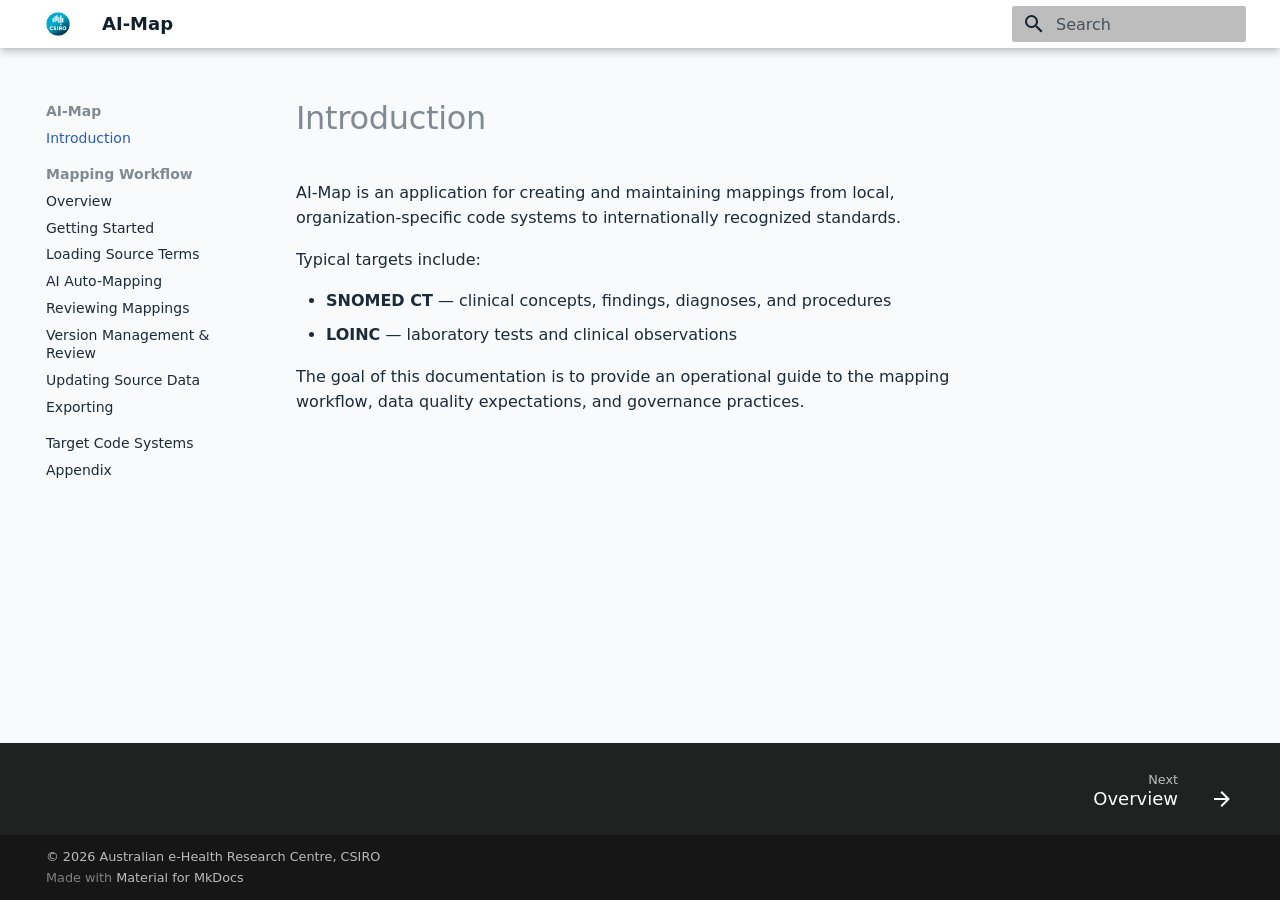
==== index.html @ 2d877cd7 "Deployed 238a776 with MkDocs version: 1.6.1" ====
<!doctype html>
<html lang="en" class="no-js">
  <head>
    
      <meta charset="utf-8">
      <meta name="viewport" content="width=device-width,initial-scale=1">
      
        <meta name="description" content="Mapping Local Code Systems to SNOMED CT and LOINC">
      
      
        <meta name="author" content="AI-Map Team, AEHRC, CSIRO">
      
      
        <link rel="canonical" href="https://mjosborne1.github.io/ai-map-docs/">
      
      
      
        <link rel="next" href="mapping-workflow/">
      
      
        
      
      
      <link rel="icon" href="images/csiro-logo-small.png">
      <meta name="generator" content="mkdocs-1.6.1, mkdocs-material-9.7.6">
    
    
      
        <title>AI-Map</title>
      
    
    
      <link rel="stylesheet" href="assets/stylesheets/main.484c7ddc.min.css">
      
        
        <link rel="stylesheet" href="assets/stylesheets/palette.ab4e12ef.min.css">
      
      


    
    
      
    
    
      
    
    
      <link rel="stylesheet" href="stylesheets/extra.css">
    
    <script>__md_scope=new URL(".",location),__md_hash=e=>[...e].reduce(((e,_)=>(e<<5)-e+_.charCodeAt(0)),0),__md_get=(e,_=localStorage,t=__md_scope)=>JSON.parse(_.getItem(t.pathname+"."+e)),__md_set=(e,_,t=localStorage,a=__md_scope)=>{try{t.setItem(a.pathname+"."+e,JSON.stringify(_))}catch(e){}}</script>
    
      

    
    
  </head>
  
  
    
    
      
    
    
    
    
    <body dir="ltr" data-md-color-scheme="default" data-md-color-primary="custom" data-md-color-accent="custom">
  
    
    <input class="md-toggle" data-md-toggle="drawer" type="checkbox" id="__drawer" autocomplete="off">
    <input class="md-toggle" data-md-toggle="search" type="checkbox" id="__search" autocomplete="off">
    <label class="md-overlay" for="__drawer"></label>
    <div data-md-component="skip">
      
        
        <a href="#introduction" class="md-skip">
          Skip to content
        </a>
      
    </div>
    <div data-md-component="announce">
      
    </div>
    
    
      

  

<header class="md-header md-header--shadow" data-md-component="header">
  <nav class="md-header__inner md-grid" aria-label="Header">
    <a href="." title="AI-Map" class="md-header__button md-logo" aria-label="AI-Map" data-md-component="logo">
      
  <img src="images/csiro-logo-small.png" alt="logo">

    </a>
    <label class="md-header__button md-icon" for="__drawer">
      
      <svg xmlns="http://www.w3.org/2000/svg" viewBox="0 0 24 24"><path d="M3 6h18v2H3zm0 5h18v2H3zm0 5h18v2H3z"/></svg>
    </label>
    <div class="md-header__title" data-md-component="header-title">
      <div class="md-header__ellipsis">
        <div class="md-header__topic">
          <span class="md-ellipsis">
            AI-Map
          </span>
        </div>
        <div class="md-header__topic" data-md-component="header-topic">
          <span class="md-ellipsis">
            
              Introduction
            
          </span>
        </div>
      </div>
    </div>
    
      
        <form class="md-header__option" data-md-component="palette">
  
    
    
    
    <input class="md-option" data-md-color-media="" data-md-color-scheme="default" data-md-color-primary="custom" data-md-color-accent="custom"  aria-hidden="true"  type="radio" name="__palette" id="__palette_0">
    
  
</form>
      
    
    
      <script>var palette=__md_get("__palette");if(palette&&palette.color){if("(prefers-color-scheme)"===palette.color.media){var media=matchMedia("(prefers-color-scheme: light)"),input=document.querySelector(media.matches?"[data-md-color-media='(prefers-color-scheme: light)']":"[data-md-color-media='(prefers-color-scheme: dark)']");palette.color.media=input.getAttribute("data-md-color-media"),palette.color.scheme=input.getAttribute("data-md-color-scheme"),palette.color.primary=input.getAttribute("data-md-color-primary"),palette.color.accent=input.getAttribute("data-md-color-accent")}for(var[key,value]of Object.entries(palette.color))document.body.setAttribute("data-md-color-"+key,value)}</script>
    
    
    
      
      
        <label class="md-header__button md-icon" for="__search">
          
          <svg xmlns="http://www.w3.org/2000/svg" viewBox="0 0 24 24"><path d="M9.5 3A6.5 6.5 0 0 1 16 9.5c0 1.61-.59 3.09-1.56 4.23l.27.27h.79l5 5-1.5 1.5-5-5v-.79l-.27-.27A6.52 6.52 0 0 1 9.5 16 6.5 6.5 0 0 1 3 9.5 6.5 6.5 0 0 1 9.5 3m0 2C7 5 5 7 5 9.5S7 14 9.5 14 14 12 14 9.5 12 5 9.5 5"/></svg>
        </label>
        <div class="md-search" data-md-component="search" role="dialog">
  <label class="md-search__overlay" for="__search"></label>
  <div class="md-search__inner" role="search">
    <form class="md-search__form" name="search">
      <input type="text" class="md-search__input" name="query" aria-label="Search" placeholder="Search" autocapitalize="off" autocorrect="off" autocomplete="off" spellcheck="false" data-md-component="search-query" required>
      <label class="md-search__icon md-icon" for="__search">
        
        <svg xmlns="http://www.w3.org/2000/svg" viewBox="0 0 24 24"><path d="M9.5 3A6.5 6.5 0 0 1 16 9.5c0 1.61-.59 3.09-1.56 4.23l.27.27h.79l5 5-1.5 1.5-5-5v-.79l-.27-.27A6.52 6.52 0 0 1 9.5 16 6.5 6.5 0 0 1 3 9.5 6.5 6.5 0 0 1 9.5 3m0 2C7 5 5 7 5 9.5S7 14 9.5 14 14 12 14 9.5 12 5 9.5 5"/></svg>
        
        <svg xmlns="http://www.w3.org/2000/svg" viewBox="0 0 24 24"><path d="M20 11v2H8l5.5 5.5-1.42 1.42L4.16 12l7.92-7.92L13.5 5.5 8 11z"/></svg>
      </label>
      <nav class="md-search__options" aria-label="Search">
        
        <button type="reset" class="md-search__icon md-icon" title="Clear" aria-label="Clear" tabindex="-1">
          
          <svg xmlns="http://www.w3.org/2000/svg" viewBox="0 0 24 24"><path d="M19 6.41 17.59 5 12 10.59 6.41 5 5 6.41 10.59 12 5 17.59 6.41 19 12 13.41 17.59 19 19 17.59 13.41 12z"/></svg>
        </button>
      </nav>
      
        <div class="md-search__suggest" data-md-component="search-suggest"></div>
      
    </form>
    <div class="md-search__output">
      <div class="md-search__scrollwrap" tabindex="0" data-md-scrollfix>
        <div class="md-search-result" data-md-component="search-result">
          <div class="md-search-result__meta">
            Initializing search
          </div>
          <ol class="md-search-result__list" role="presentation"></ol>
        </div>
      </div>
    </div>
  </div>
</div>
      
    
    
  </nav>
  
</header>
    
    <div class="md-container" data-md-component="container">
      
      
        
          
        
      
      <main class="md-main" data-md-component="main">
        <div class="md-main__inner md-grid">
          
            
              
              <div class="md-sidebar md-sidebar--primary" data-md-component="sidebar" data-md-type="navigation" >
                <div class="md-sidebar__scrollwrap">
                  <div class="md-sidebar__inner">
                    



<nav class="md-nav md-nav--primary" aria-label="Navigation" data-md-level="0">
  <label class="md-nav__title" for="__drawer">
    <a href="." title="AI-Map" class="md-nav__button md-logo" aria-label="AI-Map" data-md-component="logo">
      
  <img src="images/csiro-logo-small.png" alt="logo">

    </a>
    AI-Map
  </label>
  
  <ul class="md-nav__list" data-md-scrollfix>
    
      
      
  
  
    
  
  
  
    <li class="md-nav__item md-nav__item--active">
      
      <input class="md-nav__toggle md-toggle" type="checkbox" id="__toc">
      
      
        
      
      
      <a href="." class="md-nav__link md-nav__link--active">
        
  
  
  <span class="md-ellipsis">
    
  
    Introduction
  

    
  </span>
  
  

      </a>
      
    </li>
  

    
      
      
  
  
  
  
    
    
    
    
      
        
        
      
    
    
    <li class="md-nav__item md-nav__item--section md-nav__item--nested">
      
        
        
        <input class="md-nav__toggle md-toggle " type="checkbox" id="__nav_2" >
        
          
          <label class="md-nav__link" for="__nav_2" id="__nav_2_label" tabindex="">
            
  
  
  <span class="md-ellipsis">
    
  
    Mapping Workflow
  

    
  </span>
  
  

            <span class="md-nav__icon md-icon"></span>
          </label>
        
        <nav class="md-nav" data-md-level="1" aria-labelledby="__nav_2_label" aria-expanded="false">
          <label class="md-nav__title" for="__nav_2">
            <span class="md-nav__icon md-icon"></span>
            
  
    Mapping Workflow
  

          </label>
          <ul class="md-nav__list" data-md-scrollfix>
            
              
                
  
  
  
  
    <li class="md-nav__item">
      <a href="mapping-workflow/" class="md-nav__link">
        
  
  
  <span class="md-ellipsis">
    
  
    Overview
  

    
  </span>
  
  

      </a>
    </li>
  

              
            
              
                
  
  
  
  
    <li class="md-nav__item">
      <a href="workflow/getting-started/" class="md-nav__link">
        
  
  
  <span class="md-ellipsis">
    
  
    Getting Started
  

    
  </span>
  
  

      </a>
    </li>
  

              
            
              
                
  
  
  
  
    <li class="md-nav__item">
      <a href="workflow/loading-source/" class="md-nav__link">
        
  
  
  <span class="md-ellipsis">
    
  
    Loading Source Terms
  

    
  </span>
  
  

      </a>
    </li>
  

              
            
              
                
  
  
  
  
    <li class="md-nav__item">
      <a href="workflow/auto-mapping/" class="md-nav__link">
        
  
  
  <span class="md-ellipsis">
    
  
    AI Auto-Mapping
  

    
  </span>
  
  

      </a>
    </li>
  

              
            
              
                
  
  
  
  
    <li class="md-nav__item">
      <a href="workflow/reviewing-mappings/" class="md-nav__link">
        
  
  
  <span class="md-ellipsis">
    
  
    Reviewing Mappings
  

    
  </span>
  
  

      </a>
    </li>
  

              
            
              
                
  
  
  
  
    <li class="md-nav__item">
      <a href="workflow/version-management/" class="md-nav__link">
        
  
  
  <span class="md-ellipsis">
    
  
    Version Management & Review
  

    
  </span>
  
  

      </a>
    </li>
  

              
            
              
                
  
  
  
  
    <li class="md-nav__item">
      <a href="workflow/updating-source/" class="md-nav__link">
        
  
  
  <span class="md-ellipsis">
    
  
    Updating Source Data
  

    
  </span>
  
  

      </a>
    </li>
  

              
            
              
                
  
  
  
  
    <li class="md-nav__item">
      <a href="workflow/exporting/" class="md-nav__link">
        
  
  
  <span class="md-ellipsis">
    
  
    Exporting
  

    
  </span>
  
  

      </a>
    </li>
  

              
            
          </ul>
        </nav>
      
    </li>
  

    
      
      
  
  
  
  
    <li class="md-nav__item">
      <a href="code-systems/" class="md-nav__link">
        
  
  
  <span class="md-ellipsis">
    
  
    Target Code Systems
  

    
  </span>
  
  

      </a>
    </li>
  

    
      
      
  
  
  
  
    <li class="md-nav__item">
      <a href="appendix/" class="md-nav__link">
        
  
  
  <span class="md-ellipsis">
    
  
    Appendix
  

    
  </span>
  
  

      </a>
    </li>
  

    
  </ul>
</nav>
                  </div>
                </div>
              </div>
            
            
              
              <div class="md-sidebar md-sidebar--secondary" data-md-component="sidebar" data-md-type="toc" >
                <div class="md-sidebar__scrollwrap">
                  <div class="md-sidebar__inner">
                    

<nav class="md-nav md-nav--secondary" aria-label="Table of contents">
  
  
  
    
  
  
</nav>
                  </div>
                </div>
              </div>
            
          
          
            <div class="md-content" data-md-component="content">
              
              <article class="md-content__inner md-typeset">
                
                  



<h1 id="introduction">Introduction</h1>
<p>AI-Map is an application for creating and maintaining mappings from local, organization-specific
code systems to internationally recognized standards.</p>
<p>Typical targets include:</p>
<ul>
<li><strong>SNOMED CT</strong> — clinical concepts, findings, diagnoses, and procedures</li>
<li><strong>LOINC</strong> — laboratory tests and clinical observations</li>
</ul>
<p>The goal of this documentation is to provide an operational guide to the mapping workflow,
data quality expectations, and governance practices.</p>












                
              </article>
            </div>
          
          
<script>var target=document.getElementById(location.hash.slice(1));target&&target.name&&(target.checked=target.name.startsWith("__tabbed_"))</script>
        </div>
        
          <button type="button" class="md-top md-icon" data-md-component="top" hidden>
  
  <svg xmlns="http://www.w3.org/2000/svg" viewBox="0 0 24 24"><path d="M13 20h-2V8l-5.5 5.5-1.42-1.42L12 4.16l7.92 7.92-1.42 1.42L13 8z"/></svg>
  Back to top
</button>
        
      </main>
      
        <footer class="md-footer">
  
    
      
      <nav class="md-footer__inner md-grid" aria-label="Footer" >
        
        
          
          <a href="mapping-workflow/" class="md-footer__link md-footer__link--next" aria-label="Next: Overview">
            <div class="md-footer__title">
              <span class="md-footer__direction">
                Next
              </span>
              <div class="md-ellipsis">
                Overview
              </div>
            </div>
            <div class="md-footer__button md-icon">
              
              <svg xmlns="http://www.w3.org/2000/svg" viewBox="0 0 24 24"><path d="M4 11v2h12l-5.5 5.5 1.42 1.42L19.84 12l-7.92-7.92L10.5 5.5 16 11z"/></svg>
            </div>
          </a>
        
      </nav>
    
  
  <div class="md-footer-meta md-typeset">
    <div class="md-footer-meta__inner md-grid">
      <div class="md-copyright">
  
    <div class="md-copyright__highlight">
      © 2026 Australian e-Health Research Centre, CSIRO
    </div>
  
  
    Made with
    <a href="https://squidfunk.github.io/mkdocs-material/" target="_blank" rel="noopener">
      Material for MkDocs
    </a>
  
</div>
      
    </div>
  </div>
</footer>
      
    </div>
    <div class="md-dialog" data-md-component="dialog">
      <div class="md-dialog__inner md-typeset"></div>
    </div>
    
    
    
      
      
      <script id="__config" type="application/json">{"annotate": null, "base": ".", "features": ["navigation.sections", "navigation.top", "navigation.footer", "toc.follow", "search.suggest", "search.highlight", "content.code.copy"], "search": "assets/javascripts/workers/search.2c215733.min.js", "tags": null, "translations": {"clipboard.copied": "Copied to clipboard", "clipboard.copy": "Copy to clipboard", "search.result.more.one": "1 more on this page", "search.result.more.other": "# more on this page", "search.result.none": "No matching documents", "search.result.one": "1 matching document", "search.result.other": "# matching documents", "search.result.placeholder": "Type to start searching", "search.result.term.missing": "Missing", "select.version": "Select version"}, "version": null}</script>
    
    
      <script src="assets/javascripts/bundle.79ae519e.min.js"></script>
      
    
  </body>
</html>
---- assets/stylesheets/main.484c7ddc.min.css ----
@charset "UTF-8";html{-webkit-text-size-adjust:none;-moz-text-size-adjust:none;text-size-adjust:none;box-sizing:border-box}*,:after,:before{box-sizing:inherit}@media (prefers-reduced-motion){*,:after,:before{transition:none!important}}body{margin:0}a,button,input,label{-webkit-tap-highlight-color:transparent}a{color:inherit;text-decoration:none}hr{border:0;box-sizing:initial;display:block;height:.05rem;overflow:visible;padding:0}small{font-size:80%}sub,sup{line-height:1em}img{border-style:none}table{border-collapse:initial;border-spacing:0}td,th{font-weight:400;vertical-align:top}button{background:#0000;border:0;font-family:inherit;font-size:inherit;margin:0;padding:0}input{border:0;outline:none}:root{--md-primary-fg-color:#4051b5;--md-primary-fg-color--light:#5d6cc0;--md-primary-fg-color--dark:#303fa1;--md-primary-bg-color:#fff;--md-primary-bg-color--light:#ffffffb3;--md-accent-fg-color:#526cfe;--md-accent-fg-color--transparent:#526cfe1a;--md-accent-bg-color:#fff;--md-accent-bg-color--light:#ffffffb3}[data-md-color-scheme=default]{color-scheme:light}[data-md-color-scheme=default] img[src$="#gh-dark-mode-only"],[data-md-color-scheme=default] img[src$="#only-dark"]{display:none}:root,[data-md-color-scheme=default]{--md-hue:225deg;--md-default-fg-color:#000000de;--md-default-fg-color--light:#0000008a;--md-default-fg-color--lighter:#00000052;--md-default-fg-color--lightest:#00000012;--md-default-bg-color:#fff;--md-default-bg-color--light:#ffffffb3;--md-default-bg-color--lighter:#ffffff4d;--md-default-bg-color--lightest:#ffffff1f;--md-code-fg-color:#36464e;--md-code-bg-color:#f5f5f5;--md-code-bg-color--light:#f5f5f5b3;--md-code-bg-color--lighter:#f5f5f54d;--md-code-hl-color:#4287ff;--md-code-hl-color--light:#4287ff1a;--md-code-hl-number-color:#d52a2a;--md-code-hl-special-color:#db1457;--md-code-hl-function-color:#a846b9;--md-code-hl-constant-color:#6e59d9;--md-code-hl-keyword-color:#3f6ec6;--md-code-hl-string-color:#1c7d4d;--md-code-hl-name-color:var(--md-code-fg-color);--md-code-hl-operator-color:var(--md-default-fg-color--light);--md-code-hl-punctuation-color:var(--md-default-fg-color--light);--md-code-hl-comment-color:var(--md-default-fg-color--light);--md-code-hl-generic-color:var(--md-default-fg-color--light);--md-code-hl-variable-color:var(--md-default-fg-color--light);--md-typeset-color:var(--md-default-fg-color);--md-typeset-a-color:var(--md-primary-fg-color);--md-typeset-del-color:#f5503d26;--md-typeset-ins-color:#0bd57026;--md-typeset-kbd-color:#fafafa;--md-typeset-kbd-accent-color:#fff;--md-typeset-kbd-border-color:#b8b8b8;--md-typeset-mark-color:#ffff0080;--md-typeset-table-color:#0000001f;--md-typeset-table-color--light:rgba(0,0,0,.035);--md-admonition-fg-color:var(--md-default-fg-color);--md-admonition-bg-color:var(--md-default-bg-color);--md-warning-fg-color:#000000de;--md-warning-bg-color:#ff9;--md-footer-fg-color:#fff;--md-footer-fg-color--light:#ffffffb3;--md-footer-fg-color--lighter:#ffffff73;--md-footer-bg-color:#000000de;--md-footer-bg-color--dark:#00000052;--md-shadow-z1:0 0.2rem 0.5rem #0000000d,0 0 0.05rem #0000001a;--md-shadow-z2:0 0.2rem 0.5rem #0000001a,0 0 0.05rem #00000040;--md-shadow-z3:0 0.2rem 0.5rem #0003,0 0 0.05rem #00000059}.md-icon svg{fill:currentcolor;display:block;height:1.2rem;width:1.2rem}body{-webkit-font-smoothing:antialiased;-moz-osx-font-smoothing:grayscale;--md-text-font-family:var(--md-text-font,_),-apple-system,BlinkMacSystemFont,Helvetica,Arial,sans-serif;--md-code-font-family:var(--md-code-font,_),SFMono-Regular,Consolas,Menlo,monospace}aside,body,input{font-feature-settings:"kern","liga";color:var(--md-typeset-color);font-family:var(--md-text-font-family)}code,kbd,pre{font-feature-settings:"kern";font-family:var(--md-code-font-family)}:root{--md-typeset-table-sort-icon:url('data:image/svg+xml;charset=utf-8,<svg xmlns="http://www.w3.org/2000/svg" viewBox="0 0 24 24"><path d="m18 21-4-4h3V7h-3l4-4 4 4h-3v10h3M2 19v-2h10v2M2 13v-2h7v2M2 7V5h4v2z"/></svg>');--md-typeset-table-sort-icon--asc:url('data:image/svg+xml;charset=utf-8,<svg xmlns="http://www.w3.org/2000/svg" viewBox="0 0 24 24"><path d="M19 17h3l-4 4-4-4h3V3h2M2 17h10v2H2M6 5v2H2V5m0 6h7v2H2z"/></svg>');--md-typeset-table-sort-icon--desc:url('data:image/svg+xml;charset=utf-8,<svg xmlns="http://www.w3.org/2000/svg" viewBox="0 0 24 24"><path d="M19 7h3l-4-4-4 4h3v14h2M2 17h10v2H2M6 5v2H2V5m0 6h7v2H2z"/></svg>')}.md-typeset{-webkit-print-color-adjust:exact;color-adjust:exact;font-size:.8rem;line-height:1.6;overflow-wrap:break-word}@media print{.md-typeset{font-size:.68rem}}.md-typeset blockquote,.md-typeset dl,.md-typeset figure,.md-typeset ol,.md-typeset pre,.md-typeset ul{margin-bottom:1em;margin-top:1em}.md-typeset h1{color:var(--md-default-fg-color--light);font-size:2em;line-height:1.3;margin:0 0 1.25em}.md-typeset h1,.md-typeset h2{font-weight:300;letter-spacing:-.01em}.md-typeset h2{font-size:1.5625em;line-height:1.4;margin:1.6em 0 .64em}.md-typeset h3{font-size:1.25em;font-weight:400;letter-spacing:-.01em;line-height:1.5;margin:1.6em 0 .8em}.md-typeset h2+h3{margin-top:.8em}.md-typeset h4{font-weight:700;letter-spacing:-.01em;margin:1em 0}.md-typeset h5,.md-typeset h6{color:var(--md-default-fg-color--light);font-size:.8em;font-weight:700;letter-spacing:-.01em;margin:1.25em 0}.md-typeset h5{text-transform:uppercase}.md-typeset h5 code{text-transform:none}.md-typeset hr{border-bottom:.05rem solid var(--md-default-fg-color--lightest);display:flow-root;margin:1.5em 0}.md-typeset a{color:var(--md-typeset-a-color);word-break:break-word}.md-typeset a,.md-typeset a:before{transition:color 125ms}.md-typeset a:focus,.md-typeset a:hover{color:var(--md-accent-fg-color)}.md-typeset a:focus code,.md-typeset a:hover code{background-color:var(--md-accent-fg-color--transparent);color:var(--md-accent-fg-color)}.md-typeset a code{color:var(--md-typeset-a-color)}.md-typeset a.focus-visible{outline-color:var(--md-accent-fg-color);outline-offset:.2rem}.md-typeset code,.md-typeset kbd,.md-typeset pre{color:var(--md-code-fg-color);direction:ltr;font-variant-ligatures:none;transition:background-color 125ms}@media print{.md-typeset code,.md-typeset kbd,.md-typeset pre{white-space:pre-wrap}}.md-typeset code{background-color:var(--md-code-bg-color);border-radius:.1rem;-webkit-box-decoration-break:clone;box-decoration-break:clone;font-size:.85em;padding:0 .2941176471em;transition:color 125ms,background-color 125ms;word-break:break-word}.md-typeset code:not(.focus-visible){-webkit-tap-highlight-color:transparent;outline:none}.md-typeset pre{display:flow-root;line-height:1.4;position:relative}.md-typeset pre>code{-webkit-box-decoration-break:slice;box-decoration-break:slice;box-shadow:none;display:block;margin:0;outline-color:var(--md-accent-fg-color);overflow:auto;padding:.7720588235em 1.1764705882em;scrollbar-color:var(--md-default-fg-color--lighter) #0000;scrollbar-width:thin;touch-action:auto;word-break:normal}.md-typeset pre>code:hover{scrollbar-color:var(--md-accent-fg-color) #0000}.md-typeset pre>code::-webkit-scrollbar{height:.2rem;width:.2rem}.md-typeset pre>code::-webkit-scrollbar-thumb{background-color:var(--md-default-fg-color--lighter)}.md-typeset pre>code::-webkit-scrollbar-thumb:hover{background-color:var(--md-accent-fg-color)}.md-typeset kbd{background-color:var(--md-typeset-kbd-color);border-radius:.1rem;box-shadow:0 .1rem 0 .05rem var(--md-typeset-kbd-border-color),0 .1rem 0 var(--md-typeset-kbd-border-color),0 -.1rem .2rem var(--md-typeset-kbd-accent-color) inset;color:var(--md-default-fg-color);display:inline-block;font-size:.75em;padding:0 .6666666667em;vertical-align:text-top;word-break:break-word}.md-typeset mark{background-color:var(--md-typeset-mark-color);-webkit-box-decoration-break:clone;box-decoration-break:clone;color:inherit;word-break:break-word}.md-typeset abbr{cursor:help;text-decoration:none}.md-typeset [data-preview],.md-typeset abbr{border-bottom:.05rem dotted var(--md-default-fg-color--light)}.md-typeset small{opacity:.75}[dir=ltr] .md-typeset sub,[dir=ltr] .md-typeset sup{margin-left:.078125em}[dir=rtl] .md-typeset sub,[dir=rtl] .md-typeset sup{margin-right:.078125em}[dir=ltr] .md-typeset blockquote{padding-left:.6rem}[dir=rtl] .md-typeset blockquote{padding-right:.6rem}[dir=ltr] .md-typeset blockquote{border-left:.2rem solid var(--md-default-fg-color--lighter)}[dir=rtl] .md-typeset blockquote{border-right:.2rem solid var(--md-default-fg-color--lighter)}.md-typeset blockquote{color:var(--md-default-fg-color--light);margin-left:0;margin-right:0}.md-typeset ul{list-style-type:disc}.md-typeset ul[type]{list-style-type:revert-layer}[dir=ltr] .md-typeset ol,[dir=ltr] .md-typeset ul{margin-left:.625em}[dir=rtl] .md-typeset ol,[dir=rtl] .md-typeset ul{margin-right:.625em}.md-typeset ol,.md-typeset ul{padding:0}.md-typeset ol:not([hidden]),.md-typeset ul:not([hidden]){display:flow-root}.md-typeset ol ol,.md-typeset ul ol{list-style-type:lower-alpha}.md-typeset ol ol ol,.md-typeset ul ol ol{list-style-type:lower-roman}.md-typeset ol ol ol ol,.md-typeset ul ol ol ol{list-style-type:upper-alpha}.md-typeset ol ol ol ol ol,.md-typeset ul ol ol ol ol{list-style-type:upper-roman}.md-typeset ol[type],.md-typeset ul[type]{list-style-type:revert-layer}[dir=ltr] .md-typeset ol li,[dir=ltr] .md-typeset ul li{margin-left:1.25em}[dir=rtl] .md-typeset ol li,[dir=rtl] .md-typeset ul li{margin-right:1.25em}.md-typeset ol li,.md-typeset ul li{margin-bottom:.5em}.md-typeset ol li blockquote,.md-typeset ol li p,.md-typeset ul li blockquote,.md-typeset ul li p{margin:.5em 0}.md-typeset ol li:last-child,.md-typeset ul li:last-child{margin-bottom:0}[dir=ltr] .md-typeset ol li ol,[dir=ltr] .md-typeset ol li ul,[dir=ltr] .md-typeset ul li ol,[dir=ltr] .md-typeset ul li ul{margin-left:.625em}[dir=rtl] .md-typeset ol li ol,[dir=rtl] .md-typeset ol li ul,[dir=rtl] .md-typeset ul li ol,[dir=rtl] .md-typeset ul li ul{margin-right:.625em}.md-typeset ol li ol,.md-typeset ol li ul,.md-typeset ul li ol,.md-typeset ul li ul{margin-bottom:.5em;margin-top:.5em}[dir=ltr] .md-typeset dd{margin-left:1.875em}[dir=rtl] .md-typeset dd{margin-right:1.875em}.md-typeset dd{margin-bottom:1.5em;margin-top:1em}.md-typeset img,.md-typeset svg,.md-typeset video{height:auto;max-width:100%}.md-typeset img[align=left]{margin:1em 1em 1em 0}.md-typeset img[align=right]{margin:1em 0 1em 1em}.md-typeset img[align]:only-child{margin-top:0}.md-typeset figure{display:flow-root;margin:1em auto;max-width:100%;text-align:center;width:fit-content}.md-typeset figure img{display:block;margin:0 auto}.md-typeset figcaption{font-style:italic;margin:1em auto;max-width:24rem}.md-typeset iframe{max-width:100%}.md-typeset table:not([class]){background-color:var(--md-default-bg-color);border:.05rem solid var(--md-typeset-table-color);border-radius:.1rem;display:inline-block;font-size:.64rem;max-width:100%;overflow:auto;touch-action:auto}@media print{.md-typeset table:not([class]){display:table}}.md-typeset table:not([class])+*{margin-top:1.5em}.md-typeset table:not([class]) td>:first-child,.md-typeset table:not([class]) th>:first-child{margin-top:0}.md-typeset table:not([class]) td>:last-child,.md-typeset table:not([class]) th>:last-child{margin-bottom:0}.md-typeset table:not([class]) td:not([align]),.md-typeset table:not([class]) th:not([align]){text-align:left}[dir=rtl] .md-typeset table:not([class]) td:not([align]),[dir=rtl] .md-typeset table:not([class]) th:not([align]){text-align:right}.md-typeset table:not([class]) th{font-weight:700;min-width:5rem;padding:.9375em 1.25em;vertical-align:top}.md-typeset table:not([class]) td{border-top:.05rem solid var(--md-typeset-table-color);padding:.9375em 1.25em;vertical-align:top}.md-typeset table:not([class]) tbody tr{transition:background-color 125ms}.md-typeset table:not([class]) tbody tr:hover{background-color:var(--md-typeset-table-color--light);box-shadow:0 .05rem 0 var(--md-default-bg-color) inset}.md-typeset table:not([class]) a{word-break:normal}.md-typeset table th[role=columnheader]{cursor:pointer}[dir=ltr] .md-typeset table th[role=columnheader]:after{margin-left:.5em}[dir=rtl] .md-typeset table th[role=columnheader]:after{margin-right:.5em}.md-typeset table th[role=columnheader]:after{content:"";display:inline-block;height:1.2em;-webkit-mask-image:var(--md-typeset-table-sort-icon);mask-image:var(--md-typeset-table-sort-icon);-webkit-mask-repeat:no-repeat;mask-repeat:no-repeat;-webkit-mask-size:contain;mask-size:contain;transition:background-color 125ms;vertical-align:text-bottom;width:1.2em}.md-typeset table th[role=columnheader]:hover:after{background-color:var(--md-default-fg-color--lighter)}.md-typeset table th[role=columnheader][aria-sort=ascending]:after{background-color:var(--md-default-fg-color--light);-webkit-mask-image:var(--md-typeset-table-sort-icon--asc);mask-image:var(--md-typeset-table-sort-icon--asc)}.md-typeset table th[role=columnheader][aria-sort=descending]:after{background-color:var(--md-default-fg-color--light);-webkit-mask-image:var(--md-typeset-table-sort-icon--desc);mask-image:var(--md-typeset-table-sort-icon--desc)}.md-typeset__scrollwrap{margin:1em -.8rem;overflow-x:auto;touch-action:auto}.md-typeset__table{display:inline-block;margin-bottom:.5em;padding:0 .8rem}@media print{.md-typeset__table{display:block}}html .md-typeset__table table{display:table;margin:0;overflow:hidden;width:100%}@media screen and (max-width:44.984375em){.md-content__inner>pre{margin:1em -.8rem}.md-content__inner>pre code{border-radius:0}}.md-typeset .md-author{border-radius:100%;display:block;flex-shrink:0;height:1.6rem;overflow:hidden;position:relative;transition:color 125ms,transform 125ms;width:1.6rem}.md-typeset .md-author img{display:block}.md-typeset .md-author--more{background:var(--md-default-fg-color--lightest);color:var(--md-default-fg-color--lighter);font-size:.6rem;font-weight:700;line-height:1.6rem;text-align:center}.md-typeset .md-author--long{height:2.4rem;width:2.4rem}.md-typeset a.md-author{transform:scale(1)}.md-typeset a.md-author img{border-radius:100%;filter:grayscale(100%) opacity(75%);transition:filter 125ms}.md-typeset a.md-author:focus,.md-typeset a.md-author:hover{transform:scale(1.1);z-index:1}.md-typeset a.md-author:focus img,.md-typeset a.md-author:hover img{filter:grayscale(0)}.md-banner{background-color:var(--md-footer-bg-color);color:var(--md-footer-fg-color);overflow:auto}@media print{.md-banner{display:none}}.md-banner--warning{background-color:var(--md-warning-bg-color);color:var(--md-warning-fg-color)}.md-banner__inner{font-size:.7rem;margin:.6rem auto;padding:0 .8rem}[dir=ltr] .md-banner__button{float:right}[dir=rtl] .md-banner__button{float:left}.md-banner__button{color:inherit;cursor:pointer;transition:opacity .25s}.no-js .md-banner__button{display:none}.md-banner__button:hover{opacity:.7}html{font-size:125%;height:100%;overflow-x:hidden}@media screen and (min-width:100em){html{font-size:137.5%}}@media screen and (min-width:125em){html{font-size:150%}}body{background-color:var(--md-default-bg-color);display:flex;flex-direction:column;font-size:.5rem;min-height:100%;position:relative;width:100%}@media print{body{display:block}}@media screen and (max-width:59.984375em){body[data-md-scrolllock]{position:fixed}}.md-grid{margin-left:auto;margin-right:auto;max-width:61rem}.md-container{display:flex;flex-direction:column;flex-grow:1}@media print{.md-container{display:block}}.md-main{flex-grow:1}.md-main__inner{display:flex;height:100%;margin-top:1.5rem}.md-ellipsis{overflow:hidden;text-overflow:ellipsis}.md-toggle{display:none}.md-option{height:0;opacity:0;position:absolute;width:0}.md-option:checked+label:not([hidden]){display:block}.md-option.focus-visible+label{outline-color:var(--md-accent-fg-color);outline-style:auto}.md-skip{background-color:var(--md-default-fg-color);border-radius:.1rem;color:var(--md-default-bg-color);font-size:.64rem;margin:.5rem;opacity:0;outline-color:var(--md-accent-fg-color);padding:.3rem .5rem;position:fixed;transform:translateY(.4rem);z-index:-1}.md-skip:focus{opacity:1;transform:translateY(0);transition:transform .25s cubic-bezier(.4,0,.2,1),opacity 175ms 75ms;z-index:10}@page{margin:25mm}:root{--md-clipboard-icon:url('data:image/svg+xml;charset=utf-8,<svg xmlns="http://www.w3.org/2000/svg" viewBox="0 0 24 24"><path d="M19 21H8V7h11m0-2H8a2 2 0 0 0-2 2v14a2 2 0 0 0 2 2h11a2 2 0 0 0 2-2V7a2 2 0 0 0-2-2m-3-4H4a2 2 0 0 0-2 2v14h2V3h12z"/></svg>')}.md-clipboard{border-radius:.1rem;color:var(--md-default-fg-color--lightest);cursor:pointer;height:1.5em;outline-color:var(--md-accent-fg-color);outline-offset:.1rem;transition:color .25s;width:1.5em;z-index:1}@media print{.md-clipboard{display:none}}.md-clipboard:not(.focus-visible){-webkit-tap-highlight-color:transparent;outline:none}:hover>.md-clipboard{color:var(--md-default-fg-color--light)}.md-clipboard:focus,.md-clipboard:hover{color:var(--md-accent-fg-color)}.md-clipboard:after{background-color:currentcolor;content:"";display:block;height:1.125em;margin:0 auto;-webkit-mask-image:var(--md-clipboard-icon);mask-image:var(--md-clipboard-icon);-webkit-mask-position:center;mask-position:center;-webkit-mask-repeat:no-repeat;mask-repeat:no-repeat;-webkit-mask-size:contain;mask-size:contain;width:1.125em}.md-clipboard--inline{cursor:pointer}.md-clipboard--inline code{transition:color .25s,background-color .25s}.md-clipboard--inline:focus code,.md-clipboard--inline:hover code{background-color:var(--md-accent-fg-color--transparent);color:var(--md-accent-fg-color)}:root{--md-code-select-icon:url('data:image/svg+xml;charset=utf-8,<svg xmlns="http://www.w3.org/2000/svg" viewBox="0 0 24 24"><path d="M19 19h-4v2h4c1.1 0 2-.9 2-2v-4h-2m0-12h-4v2h4v4h2V5c0-1.1-.9-2-2-2M5 5h4V3H5c-1.1 0-2 .9-2 2v4h2m0 6H3v4c0 1.1.9 2 2 2h4v-2H5zm2-4h2v2H7zm4 0h2v2h-2zm4 0h2v2h-2zM7 7h2v2H7zm4 0h2v2h-2zm4 0h2v2h-2zm-8 8h2v2H7zm4 0h2v2h-2zm4 0h2v2h-2z"/></svg>');--md-code-copy-icon:url('data:image/svg+xml;charset=utf-8,<svg xmlns="http://www.w3.org/2000/svg" viewBox="0 0 24 24"><path d="M19 21H8V7h11m0-2H8a2 2 0 0 0-2 2v14a2 2 0 0 0 2 2h11a2 2 0 0 0 2-2V7a2 2 0 0 0-2-2m-3-4H4a2 2 0 0 0-2 2v14h2V3h12z"/></svg>')}.md-typeset .md-code__content{display:grid}.md-code__nav{background-color:var(--md-code-bg-color--lighter);border-radius:.1rem;display:flex;gap:.2rem;padding:.2rem;position:absolute;right:.25em;top:.25em;transition:background-color .25s;z-index:1}:hover>.md-code__nav{background-color:var(--md-code-bg-color--light)}.md-code__button{color:var(--md-default-fg-color--lightest);cursor:pointer;display:block;height:1.5em;outline-color:var(--md-accent-fg-color);outline-offset:.1rem;transition:color .25s;width:1.5em}:hover>*>.md-code__button{color:var(--md-default-fg-color--light)}.md-code__button.focus-visible,.md-code__button:hover{color:var(--md-accent-fg-color)}.md-code__button--active{color:var(--md-default-fg-color)!important}.md-code__button:after{background-color:currentcolor;content:"";display:block;height:1.125em;margin:0 auto;-webkit-mask-position:center;mask-position:center;-webkit-mask-repeat:no-repeat;mask-repeat:no-repeat;-webkit-mask-size:contain;mask-size:contain;width:1.125em}.md-code__button[data-md-type=select]:after{-webkit-mask-image:var(--md-code-select-icon);mask-image:var(--md-code-select-icon)}.md-code__button[data-md-type=copy]:after{-webkit-mask-image:var(--md-code-copy-icon);mask-image:var(--md-code-copy-icon)}@keyframes consent{0%{opacity:0;transform:translateY(100%)}to{opacity:1;transform:translateY(0)}}@keyframes overlay{0%{opacity:0}to{opacity:1}}.md-consent__overlay{animation:overlay .25s both;-webkit-backdrop-filter:blur(.1rem);backdrop-filter:blur(.1rem);background-color:#0000008a;height:100%;opacity:1;position:fixed;top:0;width:100%;z-index:5}.md-consent__inner{animation:consent .5s cubic-bezier(.1,.7,.1,1) both;background-color:var(--md-default-bg-color);border:0;border-radius:.1rem;bottom:0;box-shadow:0 0 .2rem #0000001a,0 .2rem .4rem #0003;max-height:100%;overflow:auto;padding:0;position:fixed;width:100%;z-index:5}.md-consent__form{padding:.8rem}.md-consent__settings{display:none;margin:1em 0}input:checked+.md-consent__settings{display:block}.md-consent__controls{margin-bottom:.8rem}.md-typeset .md-consent__controls .md-button{display:inline}@media screen and (max-width:44.984375em){.md-typeset .md-consent__controls .md-button{display:block;margin-top:.4rem;text-align:center;width:100%}}.md-consent label{cursor:pointer}.md-content{flex-grow:1;min-width:0}.md-content__inner{margin:0 .8rem 1.2rem;padding-top:.6rem}@media screen and (min-width:76.25em){[dir=ltr] .md-sidebar--primary:not([hidden])~.md-content>.md-content__inner{margin-left:1.2rem}[dir=ltr] .md-sidebar--secondary:not([hidden])~.md-content>.md-content__inner,[dir=rtl] .md-sidebar--primary:not([hidden])~.md-content>.md-content__inner{margin-right:1.2rem}[dir=rtl] .md-sidebar--secondary:not([hidden])~.md-content>.md-content__inner{margin-left:1.2rem}}.md-content__inner:before{content:"";display:block;height:.4rem}.md-content__inner>:last-child{margin-bottom:0}[dir=ltr] .md-content__button{float:right}[dir=rtl] .md-content__button{float:left}[dir=ltr] .md-content__button{margin-left:.4rem}[dir=rtl] .md-content__button{margin-right:.4rem}.md-content__button{margin:.4rem 0;padding:0}@media print{.md-content__button{display:none}}.md-typeset .md-content__button{color:var(--md-default-fg-color--lighter)}.md-content__button svg{display:inline;vertical-align:top}[dir=rtl] .md-content__button svg{transform:scaleX(-1)}[dir=ltr] .md-dialog{right:.8rem}[dir=rtl] .md-dialog{left:.8rem}.md-dialog{background-color:var(--md-default-fg-color);border-radius:.1rem;bottom:.8rem;box-shadow:var(--md-shadow-z3);min-width:11.1rem;opacity:0;padding:.4rem .6rem;pointer-events:none;position:fixed;transform:translateY(100%);transition:transform 0ms .4s,opacity .4s;z-index:4}@media print{.md-dialog{display:none}}.md-dialog--active{opacity:1;pointer-events:auto;transform:translateY(0);transition:transform .4s cubic-bezier(.075,.85,.175,1),opacity .4s}.md-dialog__inner{color:var(--md-default-bg-color);font-size:.7rem}.md-feedback{margin:2em 0 1em;text-align:center}.md-feedback fieldset{border:none;margin:0;padding:0}.md-feedback__title{font-weight:700;margin:1em auto}.md-feedback__inner{position:relative}.md-feedback__list{display:flex;flex-wrap:wrap;place-content:baseline center;position:relative}.md-feedback__list:hover .md-icon:not(:disabled){color:var(--md-default-fg-color--lighter)}:disabled .md-feedback__list{min-height:1.8rem}.md-feedback__icon{color:var(--md-default-fg-color--light);cursor:pointer;flex-shrink:0;margin:0 .1rem;transition:color 125ms}.md-feedback__icon:not(:disabled).md-icon:hover{color:var(--md-accent-fg-color)}.md-feedback__icon:disabled{color:var(--md-default-fg-color--lightest);pointer-events:none}.md-feedback__note{opacity:0;position:relative;transform:translateY(.4rem);transition:transform .4s cubic-bezier(.1,.7,.1,1),opacity .15s}.md-feedback__note>*{margin:0 auto;max-width:16rem}:disabled .md-feedback__note{opacity:1;transform:translateY(0)}@media print{.md-feedback{display:none}}.md-footer{background-color:var(--md-footer-bg-color);color:var(--md-footer-fg-color)}@media print{.md-footer{display:none}}.md-footer__inner{justify-content:space-between;overflow:auto;padding:.2rem}.md-footer__inner:not([hidden]){display:flex}.md-footer__link{align-items:end;display:flex;flex-grow:0.01;margin-bottom:.4rem;margin-top:1rem;max-width:100%;outline-color:var(--md-accent-fg-color);overflow:hidden;transition:opacity .25s}.md-footer__link:focus,.md-footer__link:hover{opacity:.7}[dir=rtl] .md-footer__link svg{transform:scaleX(-1)}@media screen and (max-width:44.984375em){.md-footer__link--prev{flex-shrink:0}.md-footer__link--prev .md-footer__title{display:none}}[dir=ltr] .md-footer__link--next{margin-left:auto}[dir=rtl] .md-footer__link--next{margin-right:auto}.md-footer__link--next{text-align:right}[dir=rtl] .md-footer__link--next{text-align:left}.md-footer__title{flex-grow:1;font-size:.9rem;margin-bottom:.7rem;max-width:calc(100% - 2.4rem);padding:0 1rem;white-space:nowrap}.md-footer__button{margin:.2rem;padding:.4rem}.md-footer__direction{font-size:.64rem;opacity:.7}.md-footer-meta{background-color:var(--md-footer-bg-color--dark)}.md-footer-meta__inner{display:flex;flex-wrap:wrap;justify-content:space-between;padding:.2rem}html .md-footer-meta.md-typeset a{color:var(--md-footer-fg-color--light)}html .md-footer-meta.md-typeset a:focus,html .md-footer-meta.md-typeset a:hover{color:var(--md-footer-fg-color)}.md-copyright{color:var(--md-footer-fg-color--lighter);font-size:.64rem;margin:auto .6rem;padding:.4rem 0;width:100%}@media screen and (min-width:45em){.md-copyright{width:auto}}.md-copyright__highlight{color:var(--md-footer-fg-color--light)}.md-social{display:inline-flex;gap:.2rem;margin:0 .4rem;padding:.2rem 0 .6rem}@media screen and (min-width:45em){.md-social{padding:.6rem 0}}.md-social__link{display:inline-block;height:1.6rem;text-align:center;width:1.6rem}.md-social__link:before{line-height:1.9}.md-social__link svg{fill:currentcolor;max-height:.8rem;vertical-align:-25%}.md-typeset .md-button{border:.1rem solid;border-radius:.1rem;color:var(--md-primary-fg-color);cursor:pointer;display:inline-block;font-weight:700;padding:.625em 2em;transition:color 125ms,background-color 125ms,border-color 125ms}.md-typeset .md-button--primary{background-color:var(--md-primary-fg-color);border-color:var(--md-primary-fg-color);color:var(--md-primary-bg-color)}.md-typeset .md-button:focus,.md-typeset .md-button:hover{background-color:var(--md-accent-fg-color);border-color:var(--md-accent-fg-color);color:var(--md-accent-bg-color)}[dir=ltr] .md-typeset .md-input{border-top-left-radius:.1rem}[dir=ltr] .md-typeset .md-input,[dir=rtl] .md-typeset .md-input{border-top-right-radius:.1rem}[dir=rtl] .md-typeset .md-input{border-top-left-radius:.1rem}.md-typeset .md-input{border-bottom:.1rem solid var(--md-default-fg-color--lighter);box-shadow:var(--md-shadow-z1);font-size:.8rem;height:1.8rem;padding:0 .6rem;transition:border .25s,box-shadow .25s}.md-typeset .md-input:focus,.md-typeset .md-input:hover{border-bottom-color:var(--md-accent-fg-color);box-shadow:var(--md-shadow-z2)}.md-typeset .md-input--stretch{width:100%}.md-header{background-color:var(--md-primary-fg-color);box-shadow:0 0 .2rem #0000,0 .2rem .4rem #0000;color:var(--md-primary-bg-color);display:block;left:0;position:sticky;right:0;top:0;z-index:4}@media print{.md-header{display:none}}.md-header[hidden]{transform:translateY(-100%);transition:transform .25s cubic-bezier(.8,0,.6,1),box-shadow .25s}.md-header--shadow{box-shadow:0 0 .2rem #0000001a,0 .2rem .4rem #0003;transition:transform .25s cubic-bezier(.1,.7,.1,1),box-shadow .25s}.md-header__inner{align-items:center;display:flex;padding:0 .2rem}.md-header__button{color:currentcolor;cursor:pointer;margin:.2rem;outline-color:var(--md-accent-fg-color);padding:.4rem;position:relative;transition:opacity .25s;vertical-align:middle;z-index:1}.md-header__button:hover{opacity:.7}.md-header__button:not([hidden]){display:inline-block}.md-header__button:not(.focus-visible){-webkit-tap-highlight-color:transparent;outline:none}.md-header__button.md-logo{margin:.2rem;padding:.4rem}@media screen and (max-width:76.234375em){.md-header__button.md-logo{display:none}}.md-header__button.md-logo img,.md-header__button.md-logo svg{fill:currentcolor;display:block;height:1.2rem;width:auto}@media screen and (min-width:60em){.md-header__button[for=__search]{display:none}}.no-js .md-header__button[for=__search]{display:none}[dir=rtl] .md-header__button[for=__search] svg{transform:scaleX(-1)}@media screen and (min-width:76.25em){.md-header__button[for=__drawer]{display:none}}.md-header__topic{display:flex;max-width:100%;position:absolute;transition:transform .4s cubic-bezier(.1,.7,.1,1),opacity .15s;white-space:nowrap}.md-header__topic+.md-header__topic{opacity:0;pointer-events:none;transform:translateX(1.25rem);transition:transform .4s cubic-bezier(1,.7,.1,.1),opacity .15s;z-index:-1}[dir=rtl] .md-header__topic+.md-header__topic{transform:translateX(-1.25rem)}.md-header__topic:first-child{font-weight:700}[dir=ltr] .md-header__title{margin-left:1rem;margin-right:.4rem}[dir=rtl] .md-header__title{margin-left:.4rem;margin-right:1rem}.md-header__title{flex-grow:1;font-size:.9rem;height:2.4rem;line-height:2.4rem}.md-header__title--active .md-header__topic{opacity:0;pointer-events:none;transform:translateX(-1.25rem);transition:transform .4s cubic-bezier(1,.7,.1,.1),opacity .15s;z-index:-1}[dir=rtl] .md-header__title--active .md-header__topic{transform:translateX(1.25rem)}.md-header__title--active .md-header__topic+.md-header__topic{opacity:1;pointer-events:auto;transform:translateX(0);transition:transform .4s cubic-bezier(.1,.7,.1,1),opacity .15s;z-index:0}.md-header__title>.md-header__ellipsis{height:100%;position:relative;width:100%}.md-header__option{display:flex;flex-shrink:0;max-width:100%;transition:max-width 0ms .25s,opacity .25s .25s;white-space:nowrap}[data-md-toggle=search]:checked~.md-header .md-header__option{max-width:0;opacity:0;transition:max-width 0ms,opacity 0ms}.md-header__option>input{bottom:0}.md-header__source{display:none}@media screen and (min-width:60em){[dir=ltr] .md-header__source{margin-left:1rem}[dir=rtl] .md-header__source{margin-right:1rem}.md-header__source{display:block;max-width:11.7rem;width:11.7rem}}@media screen and (min-width:76.25em){[dir=ltr] .md-header__source{margin-left:1.4rem}[dir=rtl] .md-header__source{margin-right:1.4rem}}.md-meta{color:var(--md-default-fg-color--light);font-size:.7rem;line-height:1.3}.md-meta__list{display:inline-flex;flex-wrap:wrap;list-style:none;margin:0;padding:0}.md-meta__item:not(:last-child):after{content:"·";margin-left:.2rem;margin-right:.2rem}.md-meta__link{color:var(--md-typeset-a-color)}.md-meta__link:focus,.md-meta__link:hover{color:var(--md-accent-fg-color)}.md-draft{background-color:#ff1744;border-radius:.125em;color:#fff;display:inline-block;font-weight:700;padding-left:.5714285714em;padding-right:.5714285714em}:root{--md-nav-icon--prev:url('data:image/svg+xml;charset=utf-8,<svg xmlns="http://www.w3.org/2000/svg" viewBox="0 0 24 24"><path d="M20 11v2H8l5.5 5.5-1.42 1.42L4.16 12l7.92-7.92L13.5 5.5 8 11z"/></svg>');--md-nav-icon--next:url('data:image/svg+xml;charset=utf-8,<svg xmlns="http://www.w3.org/2000/svg" viewBox="0 0 24 24"><path d="M8.59 16.58 13.17 12 8.59 7.41 10 6l6 6-6 6z"/></svg>');--md-toc-icon:url('data:image/svg+xml;charset=utf-8,<svg xmlns="http://www.w3.org/2000/svg" viewBox="0 0 24 24"><path d="M3 9h14V7H3zm0 4h14v-2H3zm0 4h14v-2H3zm16 0h2v-2h-2zm0-10v2h2V7zm0 6h2v-2h-2z"/></svg>')}.md-nav{font-size:.7rem;line-height:1.3}.md-nav__title{color:var(--md-default-fg-color--light);display:block;font-weight:700;overflow:hidden;padding:0 .6rem;text-overflow:ellipsis}.md-nav__title .md-nav__button{display:none}.md-nav__title .md-nav__button img{height:100%;width:auto}.md-nav__title .md-nav__button.md-logo img,.md-nav__title .md-nav__button.md-logo svg{fill:currentcolor;display:block;height:2.4rem;max-width:100%;object-fit:contain;width:auto}.md-nav__list{list-style:none;margin:0;padding:0}.md-nav__link{align-items:flex-start;display:flex;gap:.4rem;margin-top:.625em;scroll-snap-align:start;transition:color 125ms}.md-nav__link--passed,.md-nav__link--passed code{color:var(--md-default-fg-color--light)}.md-nav__item .md-nav__link--active,.md-nav__item .md-nav__link--active code{color:var(--md-typeset-a-color)}.md-nav__link .md-ellipsis{position:relative}.md-nav__link .md-ellipsis code{word-break:normal}[dir=ltr] .md-nav__link .md-icon:last-child{margin-left:auto}[dir=rtl] .md-nav__link .md-icon:last-child{margin-right:auto}.md-nav__link .md-typeset{font-size:.7rem;line-height:1.3}.md-nav__link svg{fill:currentcolor;flex-shrink:0;height:1.3em;position:relative}.md-nav__link[for]:focus,.md-nav__link[for]:hover,.md-nav__link[href]:focus,.md-nav__link[href]:hover{color:var(--md-accent-fg-color);cursor:pointer}.md-nav__link[for]:focus code,.md-nav__link[for]:hover code,.md-nav__link[href]:focus code,.md-nav__link[href]:hover code{background-color:var(--md-accent-fg-color--transparent);color:var(--md-accent-fg-color)}.md-nav__link.focus-visible{outline-color:var(--md-accent-fg-color);outline-offset:.2rem}.md-nav--primary .md-nav__link[for=__toc]{display:none}.md-nav--primary .md-nav__link[for=__toc] .md-icon:after{background-color:currentcolor;display:block;height:100%;-webkit-mask-image:var(--md-toc-icon);mask-image:var(--md-toc-icon);width:100%}.md-nav--primary .md-nav__link[for=__toc]~.md-nav{display:none}.md-nav__container>.md-nav__link{margin-top:0}.md-nav__container>.md-nav__link:first-child{flex-grow:1;min-width:0}.md-nav__icon{flex-shrink:0}.md-nav__source{display:none}@media screen and (max-width:76.234375em){.md-nav--primary,.md-nav--primary .md-nav{background-color:var(--md-default-bg-color);display:flex;flex-direction:column;height:100%;left:0;position:absolute;right:0;top:0;z-index:1}.md-nav--primary .md-nav__item,.md-nav--primary .md-nav__title{font-size:.8rem;line-height:1.5}.md-nav--primary .md-nav__title{background-color:var(--md-default-fg-color--lightest);color:var(--md-default-fg-color--light);cursor:pointer;height:5.6rem;line-height:2.4rem;padding:3rem .8rem .2rem;position:relative;white-space:nowrap}[dir=ltr] .md-nav--primary .md-nav__title .md-nav__icon{left:.4rem}[dir=rtl] .md-nav--primary .md-nav__title .md-nav__icon{right:.4rem}.md-nav--primary .md-nav__title .md-nav__icon{display:block;height:1.2rem;margin:.2rem;position:absolute;top:.4rem;width:1.2rem}.md-nav--primary .md-nav__title .md-nav__icon:after{background-color:currentcolor;content:"";display:block;height:100%;-webkit-mask-image:var(--md-nav-icon--prev);mask-image:var(--md-nav-icon--prev);-webkit-mask-position:center;mask-position:center;-webkit-mask-repeat:no-repeat;mask-repeat:no-repeat;-webkit-mask-size:contain;mask-size:contain;width:100%}.md-nav--primary .md-nav__title~.md-nav__list{background-color:var(--md-default-bg-color);box-shadow:0 .05rem 0 var(--md-default-fg-color--lightest) inset;overflow-y:auto;scroll-snap-type:y mandatory;touch-action:pan-y}.md-nav--primary .md-nav__title~.md-nav__list>:first-child{border-top:0}.md-nav--primary .md-nav__title[for=__drawer]{background-color:var(--md-primary-fg-color);color:var(--md-primary-bg-color);font-weight:700}.md-nav--primary .md-nav__title .md-logo{display:block;left:.2rem;margin:.2rem;padding:.4rem;position:absolute;right:.2rem;top:.2rem}.md-nav--primary .md-nav__list{flex:1}.md-nav--primary .md-nav__item{border-top:.05rem solid var(--md-default-fg-color--lightest)}.md-nav--primary .md-nav__item--active>.md-nav__link{color:var(--md-typeset-a-color)}.md-nav--primary .md-nav__item--active>.md-nav__link:focus,.md-nav--primary .md-nav__item--active>.md-nav__link:hover{color:var(--md-accent-fg-color)}.md-nav--primary .md-nav__link{margin-top:0;padding:.6rem .8rem}.md-nav--primary .md-nav__link svg{margin-top:.1em}.md-nav--primary .md-nav__link>.md-nav__link{padding:0}[dir=ltr] .md-nav--primary .md-nav__link .md-nav__icon{margin-right:-.2rem}[dir=rtl] .md-nav--primary .md-nav__link .md-nav__icon{margin-left:-.2rem}.md-nav--primary .md-nav__link .md-nav__icon{font-size:1.2rem;height:1.2rem;width:1.2rem}.md-nav--primary .md-nav__link .md-nav__icon:after{background-color:currentcolor;content:"";display:block;height:100%;-webkit-mask-image:var(--md-nav-icon--next);mask-image:var(--md-nav-icon--next);-webkit-mask-position:center;mask-position:center;-webkit-mask-repeat:no-repeat;mask-repeat:no-repeat;-webkit-mask-size:contain;mask-size:contain;width:100%}[dir=rtl] .md-nav--primary .md-nav__icon:after{transform:scale(-1)}.md-nav--primary .md-nav--secondary .md-nav{background-color:initial;position:static}[dir=ltr] .md-nav--primary .md-nav--secondary .md-nav .md-nav__link{padding-left:1.4rem}[dir=rtl] .md-nav--primary .md-nav--secondary .md-nav .md-nav__link{padding-right:1.4rem}[dir=ltr] .md-nav--primary .md-nav--secondary .md-nav .md-nav .md-nav__link{padding-left:2rem}[dir=rtl] .md-nav--primary .md-nav--secondary .md-nav .md-nav .md-nav__link{padding-right:2rem}[dir=ltr] .md-nav--primary .md-nav--secondary .md-nav .md-nav .md-nav .md-nav__link{padding-left:2.6rem}[dir=rtl] .md-nav--primary .md-nav--secondary .md-nav .md-nav .md-nav .md-nav__link{padding-right:2.6rem}[dir=ltr] .md-nav--primary .md-nav--secondary .md-nav .md-nav .md-nav .md-nav .md-nav__link{padding-left:3.2rem}[dir=rtl] .md-nav--primary .md-nav--secondary .md-nav .md-nav .md-nav .md-nav .md-nav__link{padding-right:3.2rem}.md-nav--secondary{background-color:initial}.md-nav__toggle~.md-nav{display:flex;opacity:0;transform:translateX(100%);transition:transform .25s cubic-bezier(.8,0,.6,1),opacity 125ms 50ms}[dir=rtl] .md-nav__toggle~.md-nav{transform:translateX(-100%)}.md-nav__toggle:checked~.md-nav{opacity:1;transform:translateX(0);transition:transform .25s cubic-bezier(.4,0,.2,1),opacity 125ms 125ms}.md-nav__toggle:checked~.md-nav>.md-nav__list{backface-visibility:hidden}}@media screen and (max-width:59.984375em){.md-nav--primary .md-nav__link[for=__toc]{display:flex}.md-nav--primary .md-nav__link[for=__toc] .md-icon:after{content:""}.md-nav--primary .md-nav__link[for=__toc]+.md-nav__link{display:none}.md-nav--primary .md-nav__link[for=__toc]~.md-nav{display:flex}.md-nav__source{background-color:var(--md-primary-fg-color--dark);color:var(--md-primary-bg-color);display:block;padding:0 .2rem}}@media screen and (min-width:60em) and (max-width:76.234375em){.md-nav--integrated .md-nav__link[for=__toc]{display:flex}.md-nav--integrated .md-nav__link[for=__toc] .md-icon:after{content:""}.md-nav--integrated .md-nav__link[for=__toc]+.md-nav__link{display:none}.md-nav--integrated .md-nav__link[for=__toc]~.md-nav{display:flex}}@media screen and (min-width:60em){.md-nav{margin-bottom:-.4rem}.md-nav--secondary .md-nav__title{background:var(--md-default-bg-color);box-shadow:0 0 .4rem .4rem var(--md-default-bg-color);position:sticky;top:0;z-index:1}.md-nav--secondary .md-nav__title[for=__toc]{scroll-snap-align:start}.md-nav--secondary .md-nav__title .md-nav__icon{display:none}[dir=ltr] .md-nav--secondary .md-nav__list{padding-left:.6rem}[dir=rtl] .md-nav--secondary .md-nav__list{padding-right:.6rem}.md-nav--secondary .md-nav__list{padding-bottom:.4rem}[dir=ltr] .md-nav--secondary .md-nav__item>.md-nav__link{margin-right:.4rem}[dir=rtl] .md-nav--secondary .md-nav__item>.md-nav__link{margin-left:.4rem}}@media screen and (min-width:76.25em){.md-nav{margin-bottom:-.4rem;transition:max-height .25s cubic-bezier(.86,0,.07,1)}.md-nav--primary .md-nav__title{background:var(--md-default-bg-color);box-shadow:0 0 .4rem .4rem var(--md-default-bg-color);position:sticky;top:0;z-index:1}.md-nav--primary .md-nav__title[for=__drawer]{scroll-snap-align:start}.md-nav--primary .md-nav__title .md-nav__icon{display:none}[dir=ltr] .md-nav--primary .md-nav__list{padding-left:.6rem}[dir=rtl] .md-nav--primary .md-nav__list{padding-right:.6rem}.md-nav--primary .md-nav__list{padding-bottom:.4rem}[dir=ltr] .md-nav--primary .md-nav__item>.md-nav__link{margin-right:.4rem}[dir=rtl] .md-nav--primary .md-nav__item>.md-nav__link{margin-left:.4rem}.md-nav__toggle~.md-nav{display:grid;grid-template-rows:minmax(.4rem,0fr);opacity:0;transition:grid-template-rows .25s cubic-bezier(.86,0,.07,1),opacity .25s,visibility 0ms .25s;visibility:collapse}.md-nav__toggle~.md-nav>.md-nav__list{overflow:hidden}.md-nav__toggle.md-toggle--indeterminate~.md-nav,.md-nav__toggle:checked~.md-nav{grid-template-rows:minmax(.4rem,1fr);opacity:1;transition:grid-template-rows .25s cubic-bezier(.86,0,.07,1),opacity .15s .1s,visibility 0ms;visibility:visible}.md-nav__toggle.md-toggle--indeterminate~.md-nav{transition:none}.md-nav__item--nested>.md-nav>.md-nav__title{display:none}.md-nav__item--section{display:block;margin:1.25em 0}.md-nav__item--section:last-child{margin-bottom:0}.md-nav__item--section>.md-nav__link{font-weight:700}.md-nav__item--section>.md-nav__link[for]{color:var(--md-default-fg-color--light)}.md-nav__item--section>.md-nav__link:not(.md-nav__container){pointer-events:none}.md-nav__item--section>.md-nav__link .md-icon,.md-nav__item--section>.md-nav__link>[for]{display:none}[dir=ltr] .md-nav__item--section>.md-nav{margin-left:-.6rem}[dir=rtl] .md-nav__item--section>.md-nav{margin-right:-.6rem}.md-nav__item--section>.md-nav{display:block;opacity:1;visibility:visible}.md-nav__item--section>.md-nav>.md-nav__list>.md-nav__item{padding:0}.md-nav__icon{border-radius:100%;height:.9rem;transition:background-color .25s;width:.9rem}.md-nav__icon:hover{background-color:var(--md-accent-fg-color--transparent)}.md-nav__icon:after{background-color:currentcolor;border-radius:100%;content:"";display:inline-block;height:100%;-webkit-mask-image:var(--md-nav-icon--next);mask-image:var(--md-nav-icon--next);-webkit-mask-position:center;mask-position:center;-webkit-mask-repeat:no-repeat;mask-repeat:no-repeat;-webkit-mask-size:contain;mask-size:contain;transition:transform .25s;vertical-align:-.1rem;width:100%}[dir=rtl] .md-nav__icon:after{transform:rotate(180deg)}.md-nav__item--nested .md-nav__toggle:checked~.md-nav__link .md-nav__icon:after,.md-nav__item--nested .md-toggle--indeterminate~.md-nav__link .md-nav__icon:after{transform:rotate(90deg)}.md-nav--lifted>.md-nav__list>.md-nav__item,.md-nav--lifted>.md-nav__title{display:none}.md-nav--lifted>.md-nav__list>.md-nav__item--active{display:block}.md-nav--lifted>.md-nav__list>.md-nav__item--active>.md-nav__link{background:var(--md-default-bg-color);box-shadow:0 0 .4rem .4rem var(--md-default-bg-color);margin-top:0;position:sticky;top:0;z-index:1}.md-nav--lifted>.md-nav__list>.md-nav__item--active>.md-nav__link:not(.md-nav__container){pointer-events:none}.md-nav--lifted>.md-nav__list>.md-nav__item--active.md-nav__item--section{margin:0}[dir=ltr] .md-nav--lifted>.md-nav__list>.md-nav__item>.md-nav:not(.md-nav--secondary){margin-left:-.6rem}[dir=rtl] .md-nav--lifted>.md-nav__list>.md-nav__item>.md-nav:not(.md-nav--secondary){margin-right:-.6rem}.md-nav--lifted>.md-nav__list>.md-nav__item>[for]{color:var(--md-default-fg-color--light)}.md-nav--lifted .md-nav[data-md-level="1"]{grid-template-rows:minmax(.4rem,1fr);opacity:1;visibility:visible}[dir=ltr] .md-nav--integrated>.md-nav__list>.md-nav__item--active .md-nav--secondary{border-left:.05rem solid var(--md-primary-fg-color)}[dir=rtl] .md-nav--integrated>.md-nav__list>.md-nav__item--active .md-nav--secondary{border-right:.05rem solid var(--md-primary-fg-color)}.md-nav--integrated>.md-nav__list>.md-nav__item--active .md-nav--secondary{display:block;margin-bottom:1.25em;opacity:1;visibility:visible}.md-nav--integrated>.md-nav__list>.md-nav__item--active .md-nav--secondary>.md-nav__list{overflow:visible;padding-bottom:0}.md-nav--integrated>.md-nav__list>.md-nav__item--active .md-nav--secondary>.md-nav__title{display:none}}.md-pagination{font-size:.8rem;font-weight:700;gap:.4rem}.md-pagination,.md-pagination>*{align-items:center;display:flex;justify-content:center}.md-pagination>*{border-radius:.2rem;height:1.8rem;min-width:1.8rem;text-align:center}.md-pagination__current{background-color:var(--md-default-fg-color--lightest);color:var(--md-default-fg-color--light)}.md-pagination__link{transition:color 125ms,background-color 125ms}.md-pagination__link:focus,.md-pagination__link:hover{background-color:var(--md-accent-fg-color--transparent);color:var(--md-accent-fg-color)}.md-pagination__link:focus svg,.md-pagination__link:hover svg{color:var(--md-accent-fg-color)}.md-pagination__link.focus-visible{outline-color:var(--md-accent-fg-color);outline-offset:.2rem}.md-pagination__link svg{fill:currentcolor;color:var(--md-default-fg-color--lighter);display:block;max-height:100%;width:1.2rem}:root{--md-path-icon:url('data:image/svg+xml;charset=utf-8,<svg xmlns="http://www.w3.org/2000/svg" viewBox="0 0 24 24"><path d="M8.59 16.58 13.17 12 8.59 7.41 10 6l6 6-6 6z"/></svg>')}.md-path{font-size:.7rem;margin:0 .8rem;overflow:auto;padding-top:1.2rem}.md-path:not([hidden]){display:block}@media screen and (min-width:76.25em){.md-path{margin:0 1.2rem}}.md-path__list{align-items:center;display:flex;gap:.2rem;list-style:none;margin:0;padding:0}.md-path__item:not(:first-child){display:inline-flex;gap:.2rem;white-space:nowrap}.md-path__item:not(:first-child):before{background-color:var(--md-default-fg-color--lighter);content:"";display:inline;height:.8rem;-webkit-mask-image:var(--md-path-icon);mask-image:var(--md-path-icon);width:.8rem}.md-path__link{align-items:center;color:var(--md-default-fg-color--light);display:flex}.md-path__link:focus,.md-path__link:hover{color:var(--md-accent-fg-color)}:root{--md-post-pin-icon:url('data:image/svg+xml;charset=utf-8,<svg xmlns="http://www.w3.org/2000/svg" viewBox="0 0 24 24"><path d="M16 12V4h1V2H7v2h1v8l-2 2v2h5.2v6h1.6v-6H18v-2z"/></svg>')}.md-post__back{border-bottom:.05rem solid var(--md-default-fg-color--lightest);margin-bottom:1.2rem;padding-bottom:1.2rem}@media screen and (max-width:76.234375em){.md-post__back{display:none}}[dir=rtl] .md-post__back svg{transform:scaleX(-1)}.md-post__authors{display:flex;flex-direction:column;gap:.6rem;margin:0 .6rem 1.2rem}.md-post .md-post__meta a{transition:color 125ms}.md-post .md-post__meta a:focus,.md-post .md-post__meta a:hover{color:var(--md-accent-fg-color)}.md-post__title{color:var(--md-default-fg-color--light);font-weight:700}.md-post--excerpt{margin-bottom:3.2rem}.md-post--excerpt .md-post__header{align-items:center;display:flex;gap:.6rem;min-height:1.6rem}.md-post--excerpt .md-post__authors{align-items:center;display:inline-flex;flex-direction:row;gap:.2rem;margin:0;min-height:2.4rem}[dir=ltr] .md-post--excerpt .md-post__meta .md-meta__list{margin-right:.4rem}[dir=rtl] .md-post--excerpt .md-post__meta .md-meta__list{margin-left:.4rem}.md-post--excerpt .md-post__content>:first-child{--md-scroll-margin:6rem;margin-top:0}.md-post>.md-nav--secondary{margin:1em 0}.md-pin{background:var(--md-default-fg-color--lightest);border-radius:1rem;margin-top:-.05rem;padding:.2rem}.md-pin:after{background-color:currentcolor;content:"";display:block;height:.6rem;margin:0 auto;-webkit-mask-image:var(--md-post-pin-icon);mask-image:var(--md-post-pin-icon);-webkit-mask-position:center;mask-position:center;-webkit-mask-repeat:no-repeat;mask-repeat:no-repeat;-webkit-mask-size:contain;mask-size:contain;width:.6rem}.md-profile{align-items:center;display:flex;font-size:.7rem;gap:.6rem;line-height:1.4;width:100%}.md-profile__description{flex-grow:1}.md-content--post{display:flex}@media screen and (max-width:76.234375em){.md-content--post{flex-flow:column-reverse}}.md-content--post>.md-content__inner{flex-grow:1;min-width:0}@media screen and (min-width:76.25em){[dir=ltr] .md-content--post>.md-content__inner{margin-left:1.2rem}[dir=rtl] .md-content--post>.md-content__inner{margin-right:1.2rem}}@media screen and (max-width:76.234375em){.md-sidebar.md-sidebar--post{padding:0;position:static;width:100%}.md-sidebar.md-sidebar--post .md-sidebar__scrollwrap{overflow:visible}.md-sidebar.md-sidebar--post .md-sidebar__inner{padding:0}.md-sidebar.md-sidebar--post .md-post__meta{margin-left:.6rem;margin-right:.6rem}.md-sidebar.md-sidebar--post .md-nav__item{border:none;display:inline}.md-sidebar.md-sidebar--post .md-nav__list{display:inline-flex;flex-wrap:wrap;gap:.6rem;padding-bottom:.6rem;padding-top:.6rem}.md-sidebar.md-sidebar--post .md-nav__link{padding:0}.md-sidebar.md-sidebar--post .md-nav{height:auto;margin-bottom:0;position:static}}:root{--md-progress-value:0;--md-progress-delay:400ms}.md-progress{background:var(--md-primary-bg-color);height:.075rem;opacity:min(clamp(0,var(--md-progress-value),1),clamp(0,100 - var(--md-progress-value),1));position:fixed;top:0;transform:scaleX(calc(var(--md-progress-value)*1%));transform-origin:left;transition:transform .5s cubic-bezier(.19,1,.22,1),opacity .25s var(--md-progress-delay);width:100%;z-index:4}:root{--md-search-result-icon:url('data:image/svg+xml;charset=utf-8,<svg xmlns="http://www.w3.org/2000/svg" viewBox="0 0 24 24"><path d="M14 2H6a2 2 0 0 0-2 2v16a2 2 0 0 0 2 2h7c-.41-.25-.8-.56-1.14-.9-.33-.33-.61-.7-.86-1.1H6V4h7v5h5v1.18c.71.16 1.39.43 2 .82V8zm6.31 16.9c1.33-2.11.69-4.9-1.4-6.22-2.11-1.33-4.91-.68-6.22 1.4-1.34 2.11-.69 4.89 1.4 6.22 1.46.93 3.32.93 4.79.02L22 23.39 23.39 22zm-3.81.1a2.5 2.5 0 0 1-2.5-2.5 2.5 2.5 0 0 1 2.5-2.5 2.5 2.5 0 0 1 2.5 2.5 2.5 2.5 0 0 1-2.5 2.5"/></svg>')}.md-search{position:relative}@media screen and (min-width:60em){.md-search{padding:.2rem 0}}.no-js .md-search{display:none}.md-search__overlay{opacity:0;z-index:1}@media screen and (max-width:59.984375em){[dir=ltr] .md-search__overlay{left:-2.2rem}[dir=rtl] .md-search__overlay{right:-2.2rem}.md-search__overlay{background-color:var(--md-default-bg-color);border-radius:1rem;height:2rem;overflow:hidden;pointer-events:none;position:absolute;top:-1rem;transform-origin:center;transition:transform .3s .1s,opacity .2s .2s;width:2rem}[data-md-toggle=search]:checked~.md-header .md-search__overlay{opacity:1;transition:transform .4s,opacity .1s}}@media screen and (min-width:60em){[dir=ltr] .md-search__overlay{left:0}[dir=rtl] .md-search__overlay{right:0}.md-search__overlay{background-color:#0000008a;cursor:pointer;height:0;position:fixed;top:0;transition:width 0ms .25s,height 0ms .25s,opacity .25s;width:0}[data-md-toggle=search]:checked~.md-header .md-search__overlay{height:200vh;opacity:1;transition:width 0ms,height 0ms,opacity .25s;width:100%}}@media screen and (max-width:29.984375em){[data-md-toggle=search]:checked~.md-header .md-search__overlay{transform:scale(45)}}@media screen and (min-width:30em) and (max-width:44.984375em){[data-md-toggle=search]:checked~.md-header .md-search__overlay{transform:scale(60)}}@media screen and (min-width:45em) and (max-width:59.984375em){[data-md-toggle=search]:checked~.md-header .md-search__overlay{transform:scale(75)}}.md-search__inner{backface-visibility:hidden}@media screen and (max-width:59.984375em){[dir=ltr] .md-search__inner{left:0}[dir=rtl] .md-search__inner{right:0}.md-search__inner{height:0;opacity:0;overflow:hidden;position:fixed;top:0;transform:translateX(5%);transition:width 0ms .3s,height 0ms .3s,transform .15s cubic-bezier(.4,0,.2,1) .15s,opacity .15s .15s;width:0;z-index:2}[dir=rtl] .md-search__inner{transform:translateX(-5%)}[data-md-toggle=search]:checked~.md-header .md-search__inner{height:100%;opacity:1;transform:translateX(0);transition:width 0ms 0ms,height 0ms 0ms,transform .15s cubic-bezier(.1,.7,.1,1) .15s,opacity .15s .15s;width:100%}}@media screen and (min-width:60em){[dir=ltr] .md-search__inner{float:right}[dir=rtl] .md-search__inner{float:left}.md-search__inner{padding:.1rem 0;position:relative;transition:width .25s cubic-bezier(.1,.7,.1,1);width:11.7rem}}@media screen and (min-width:60em) and (max-width:76.234375em){[data-md-toggle=search]:checked~.md-header .md-search__inner{width:23.4rem}}@media screen and (min-width:76.25em){[data-md-toggle=search]:checked~.md-header .md-search__inner{width:34.4rem}}.md-search__form{background-color:var(--md-default-bg-color);box-shadow:0 0 .6rem #0000;height:2.4rem;position:relative;transition:color .25s,background-color .25s;z-index:2}@media screen and (min-width:60em){.md-search__form{background-color:#00000042;border-radius:.1rem;height:1.8rem}.md-search__form:hover{background-color:#ffffff1f}}[data-md-toggle=search]:checked~.md-header .md-search__form{background-color:var(--md-default-bg-color);border-radius:.1rem .1rem 0 0;box-shadow:0 0 .6rem #00000012;color:var(--md-default-fg-color)}[dir=ltr] .md-search__input{padding-left:3.6rem;padding-right:2.2rem}[dir=rtl] .md-search__input{padding-left:2.2rem;padding-right:3.6rem}.md-search__input{background:#0000;font-size:.9rem;height:100%;position:relative;text-overflow:ellipsis;width:100%;z-index:2}.md-search__input::placeholder{transition:color .25s}.md-search__input::placeholder,.md-search__input~.md-search__icon{color:var(--md-default-fg-color--light)}.md-search__input::-ms-clear{display:none}@media screen and (max-width:59.984375em){.md-search__input{font-size:.9rem;height:2.4rem;width:100%}}@media screen and (min-width:60em){[dir=ltr] .md-search__input{padding-left:2.2rem}[dir=rtl] .md-search__input{padding-right:2.2rem}.md-search__input{color:inherit;font-size:.8rem}.md-search__input::placeholder{color:var(--md-primary-bg-color--light)}.md-search__input+.md-search__icon{color:var(--md-primary-bg-color)}[data-md-toggle=search]:checked~.md-header .md-search__input{text-overflow:clip}[data-md-toggle=search]:checked~.md-header .md-search__input+.md-search__icon{color:var(--md-default-fg-color--light)}[data-md-toggle=search]:checked~.md-header .md-search__input::placeholder{color:#0000}}.md-search__icon{cursor:pointer;display:inline-block;height:1.2rem;transition:color .25s,opacity .25s;width:1.2rem}.md-search__icon:hover{opacity:.7}[dir=ltr] .md-search__icon[for=__search]{left:.5rem}[dir=rtl] .md-search__icon[for=__search]{right:.5rem}.md-search__icon[for=__search]{position:absolute;top:.3rem;z-index:2}[dir=rtl] .md-search__icon[for=__search] svg{transform:scaleX(-1)}@media screen and (max-width:59.984375em){[dir=ltr] .md-search__icon[for=__search]{left:.8rem}[dir=rtl] .md-search__icon[for=__search]{right:.8rem}.md-search__icon[for=__search]{top:.6rem}.md-search__icon[for=__search] svg:first-child{display:none}}@media screen and (min-width:60em){.md-search__icon[for=__search]{pointer-events:none}.md-search__icon[for=__search] svg:last-child{display:none}}[dir=ltr] .md-search__options{right:.5rem}[dir=rtl] .md-search__options{left:.5rem}.md-search__options{pointer-events:none;position:absolute;top:.3rem;z-index:2}@media screen and (max-width:59.984375em){[dir=ltr] .md-search__options{right:.8rem}[dir=rtl] .md-search__options{left:.8rem}.md-search__options{top:.6rem}}[dir=ltr] .md-search__options>.md-icon{margin-left:.2rem}[dir=rtl] .md-search__options>.md-icon{margin-right:.2rem}.md-search__options>.md-icon{color:var(--md-default-fg-color--light);opacity:0;transform:scale(.75);transition:transform .15s cubic-bezier(.1,.7,.1,1),opacity .15s}.md-search__options>.md-icon:not(.focus-visible){-webkit-tap-highlight-color:transparent;outline:none}[data-md-toggle=search]:checked~.md-header .md-search__input:valid~.md-search__options>.md-icon{opacity:1;pointer-events:auto;transform:scale(1)}[data-md-toggle=search]:checked~.md-header .md-search__input:valid~.md-search__options>.md-icon:hover{opacity:.7}[dir=ltr] .md-search__suggest{padding-left:3.6rem;padding-right:2.2rem}[dir=rtl] .md-search__suggest{padding-left:2.2rem;padding-right:3.6rem}.md-search__suggest{align-items:center;color:var(--md-default-fg-color--lighter);display:flex;font-size:.9rem;height:100%;opacity:0;position:absolute;top:0;transition:opacity 50ms;white-space:nowrap;width:100%}@media screen and (min-width:60em){[dir=ltr] .md-search__suggest{padding-left:2.2rem}[dir=rtl] .md-search__suggest{padding-right:2.2rem}.md-search__suggest{font-size:.8rem}}[data-md-toggle=search]:checked~.md-header .md-search__suggest{opacity:1;transition:opacity .3s .1s}[dir=ltr] .md-search__output{border-bottom-left-radius:.1rem}[dir=ltr] .md-search__output,[dir=rtl] .md-search__output{border-bottom-right-radius:.1rem}[dir=rtl] .md-search__output{border-bottom-left-radius:.1rem}.md-search__output{overflow:hidden;position:absolute;width:100%;z-index:1}@media screen and (max-width:59.984375em){.md-search__output{bottom:0;top:2.4rem}}@media screen and (min-width:60em){.md-search__output{opacity:0;top:1.9rem;transition:opacity .4s}[data-md-toggle=search]:checked~.md-header .md-search__output{box-shadow:var(--md-shadow-z3);opacity:1}}.md-search__scrollwrap{backface-visibility:hidden;background-color:var(--md-default-bg-color);height:100%;overflow-y:auto;touch-action:pan-y}@media (-webkit-max-device-pixel-ratio:1),(max-resolution:1dppx){.md-search__scrollwrap{transform:translateZ(0)}}@media screen and (min-width:60em) and (max-width:76.234375em){.md-search__scrollwrap{width:23.4rem}}@media screen and (min-width:76.25em){.md-search__scrollwrap{width:34.4rem}}@media screen and (min-width:60em){.md-search__scrollwrap{max-height:0;scrollbar-color:var(--md-default-fg-color--lighter) #0000;scrollbar-width:thin}[data-md-toggle=search]:checked~.md-header .md-search__scrollwrap{max-height:75vh}.md-search__scrollwrap:hover{scrollbar-color:var(--md-accent-fg-color) #0000}.md-search__scrollwrap::-webkit-scrollbar{height:.2rem;width:.2rem}.md-search__scrollwrap::-webkit-scrollbar-thumb{background-color:var(--md-default-fg-color--lighter)}.md-search__scrollwrap::-webkit-scrollbar-thumb:hover{background-color:var(--md-accent-fg-color)}}.md-search-result{color:var(--md-default-fg-color);word-break:break-word}.md-search-result__meta{background-color:var(--md-default-fg-color--lightest);color:var(--md-default-fg-color--light);font-size:.64rem;line-height:1.8rem;padding:0 .8rem;scroll-snap-align:start}@media screen and (min-width:60em){[dir=ltr] .md-search-result__meta{padding-left:2.2rem}[dir=rtl] .md-search-result__meta{padding-right:2.2rem}}.md-search-result__list{list-style:none;margin:0;padding:0;-webkit-user-select:none;user-select:none}.md-search-result__item{box-shadow:0 -.05rem var(--md-default-fg-color--lightest)}.md-search-result__item:first-child{box-shadow:none}.md-search-result__link{display:block;outline:none;scroll-snap-align:start;transition:background-color .25s}.md-search-result__link:focus,.md-search-result__link:hover{background-color:var(--md-accent-fg-color--transparent)}.md-search-result__link:last-child p:last-child{margin-bottom:.6rem}.md-search-result__more>summary{cursor:pointer;display:block;outline:none;position:sticky;scroll-snap-align:start;top:0;z-index:1}.md-search-result__more>summary::marker{display:none}.md-search-result__more>summary::-webkit-details-marker{display:none}.md-search-result__more>summary>div{color:var(--md-typeset-a-color);font-size:.64rem;padding:.75em .8rem;transition:color .25s,background-color .25s}@media screen and (min-width:60em){[dir=ltr] .md-search-result__more>summary>div{padding-left:2.2rem}[dir=rtl] .md-search-result__more>summary>div{padding-right:2.2rem}}.md-search-result__more>summary:focus>div,.md-search-result__more>summary:hover>div{background-color:var(--md-accent-fg-color--transparent);color:var(--md-accent-fg-color)}.md-search-result__more[open]>summary{background-color:var(--md-default-bg-color)}.md-search-result__article{overflow:hidden;padding:0 .8rem;position:relative}@media screen and (min-width:60em){[dir=ltr] .md-search-result__article{padding-left:2.2rem}[dir=rtl] .md-search-result__article{padding-right:2.2rem}}[dir=ltr] .md-search-result__icon{left:0}[dir=rtl] .md-search-result__icon{right:0}.md-search-result__icon{color:var(--md-default-fg-color--light);height:1.2rem;margin:.5rem;position:absolute;width:1.2rem}@media screen and (max-width:59.984375em){.md-search-result__icon{display:none}}.md-search-result__icon:after{background-color:currentcolor;content:"";display:inline-block;height:100%;-webkit-mask-image:var(--md-search-result-icon);mask-image:var(--md-search-result-icon);-webkit-mask-position:center;mask-position:center;-webkit-mask-repeat:no-repeat;mask-repeat:no-repeat;-webkit-mask-size:contain;mask-size:contain;width:100%}[dir=rtl] .md-search-result__icon:after{transform:scaleX(-1)}.md-search-result .md-typeset{color:var(--md-default-fg-color--light);font-size:.64rem;line-height:1.6}.md-search-result .md-typeset h1{color:var(--md-default-fg-color);font-size:.8rem;font-weight:400;line-height:1.4;margin:.55rem 0}.md-search-result .md-typeset h1 mark{text-decoration:none}.md-search-result .md-typeset h2{color:var(--md-default-fg-color);font-size:.64rem;font-weight:700;line-height:1.6;margin:.5em 0}.md-search-result .md-typeset h2 mark{text-decoration:none}.md-search-result__terms{color:var(--md-default-fg-color);display:block;font-size:.64rem;font-style:italic;margin:.5em 0}.md-search-result mark{background-color:initial;color:var(--md-accent-fg-color);text-decoration:underline}.md-select{position:relative;z-index:1}.md-select__inner{background-color:var(--md-default-bg-color);border-radius:.1rem;box-shadow:var(--md-shadow-z2);color:var(--md-default-fg-color);left:50%;margin-top:.2rem;max-height:0;opacity:0;position:absolute;top:calc(100% - .2rem);transform:translate3d(-50%,.3rem,0);transition:transform .25s 375ms,opacity .25s .25s,max-height 0ms .5s}.md-select:focus-within .md-select__inner,.md-select:hover .md-select__inner{max-height:10rem;opacity:1;transform:translate3d(-50%,0,0);transition:transform .25s cubic-bezier(.1,.7,.1,1),opacity .25s,max-height 0ms}.md-select__inner:after{border-bottom:.2rem solid #0000;border-bottom-color:var(--md-default-bg-color);border-left:.2rem solid #0000;border-right:.2rem solid #0000;border-top:0;content:"";height:0;left:50%;margin-left:-.2rem;margin-top:-.2rem;position:absolute;top:0;width:0}.md-select__list{border-radius:.1rem;font-size:.8rem;list-style-type:none;margin:0;max-height:inherit;overflow:auto;padding:0}.md-select__item{line-height:1.8rem}[dir=ltr] .md-select__link{padding-left:.6rem;padding-right:1.2rem}[dir=rtl] .md-select__link{padding-left:1.2rem;padding-right:.6rem}.md-select__link{cursor:pointer;display:block;outline:none;scroll-snap-align:start;transition:background-color .25s,color .25s;width:100%}.md-select__link:focus,.md-select__link:hover{color:var(--md-accent-fg-color)}.md-select__link:focus{background-color:var(--md-default-fg-color--lightest)}.md-sidebar{align-self:flex-start;flex-shrink:0;padding:1.2rem 0;position:sticky;top:2.4rem;width:12.1rem}@media print{.md-sidebar{display:none}}@media screen and (max-width:76.234375em){[dir=ltr] .md-sidebar--primary{left:-12.1rem}[dir=rtl] .md-sidebar--primary{right:-12.1rem}.md-sidebar--primary{background-color:var(--md-default-bg-color);display:block;height:100%;position:fixed;top:0;transform:translateX(0);transition:transform .25s cubic-bezier(.4,0,.2,1),box-shadow .25s;width:12.1rem;z-index:5}[data-md-toggle=drawer]:checked~.md-container .md-sidebar--primary{box-shadow:var(--md-shadow-z3);transform:translateX(12.1rem)}[dir=rtl] [data-md-toggle=drawer]:checked~.md-container .md-sidebar--primary{transform:translateX(-12.1rem)}.md-sidebar--primary .md-sidebar__scrollwrap{bottom:0;left:0;margin:0;overflow:hidden;position:absolute;right:0;scroll-snap-type:none;top:0}}@media screen and (min-width:76.25em){.md-sidebar{height:0}.no-js .md-sidebar{height:auto}.md-header--lifted~.md-container .md-sidebar{top:4.8rem}}.md-sidebar--secondary{display:none;order:2}@media screen and (min-width:60em){.md-sidebar--secondary{height:0}.no-js .md-sidebar--secondary{height:auto}.md-sidebar--secondary:not([hidden]){display:block}.md-sidebar--secondary .md-sidebar__scrollwrap{touch-action:pan-y}}.md-sidebar__scrollwrap{backface-visibility:hidden;margin:0 .2rem;overflow-y:auto;scrollbar-color:var(--md-default-fg-color--lighter) #0000}@media screen and (min-width:60em){.md-sidebar__scrollwrap{scrollbar-gutter:stable;scrollbar-width:thin}}.md-sidebar__scrollwrap::-webkit-scrollbar{height:.2rem;width:.2rem}.md-sidebar__scrollwrap:focus-within,.md-sidebar__scrollwrap:hover{scrollbar-color:var(--md-accent-fg-color) #0000}.md-sidebar__scrollwrap:focus-within::-webkit-scrollbar-thumb,.md-sidebar__scrollwrap:hover::-webkit-scrollbar-thumb{background-color:var(--md-default-fg-color--lighter)}.md-sidebar__scrollwrap:focus-within::-webkit-scrollbar-thumb:hover,.md-sidebar__scrollwrap:hover::-webkit-scrollbar-thumb:hover{background-color:var(--md-accent-fg-color)}@supports selector(::-webkit-scrollbar){.md-sidebar__scrollwrap{scrollbar-gutter:auto}[dir=ltr] .md-sidebar__inner{padding-right:calc(100% - 11.5rem)}[dir=rtl] .md-sidebar__inner{padding-left:calc(100% - 11.5rem)}}@media screen and (max-width:76.234375em){.md-overlay{background-color:#0000008a;height:0;opacity:0;position:fixed;top:0;transition:width 0ms .25s,height 0ms .25s,opacity .25s;width:0;z-index:5}[data-md-toggle=drawer]:checked~.md-overlay{height:100%;opacity:1;transition:width 0ms,height 0ms,opacity .25s;width:100%}}@keyframes facts{0%{height:0}to{height:.65rem}}@keyframes fact{0%{opacity:0;transform:translateY(100%)}50%{opacity:0}to{opacity:1;transform:translateY(0)}}:root{--md-source-forks-icon:url('data:image/svg+xml;charset=utf-8,<svg xmlns="http://www.w3.org/2000/svg" viewBox="0 0 16 16"><path d="M5 5.372v.878c0 .414.336.75.75.75h4.5a.75.75 0 0 0 .75-.75v-.878a2.25 2.25 0 1 1 1.5 0v.878a2.25 2.25 0 0 1-2.25 2.25h-1.5v2.128a2.251 2.251 0 1 1-1.5 0V8.5h-1.5A2.25 2.25 0 0 1 3.5 6.25v-.878a2.25 2.25 0 1 1 1.5 0M5 3.25a.75.75 0 1 0-1.5 0 .75.75 0 0 0 1.5 0m6.75.75a.75.75 0 1 0 0-1.5.75.75 0 0 0 0 1.5m-3 8.75a.75.75 0 1 0-1.5 0 .75.75 0 0 0 1.5 0"/></svg>');--md-source-repositories-icon:url('data:image/svg+xml;charset=utf-8,<svg xmlns="http://www.w3.org/2000/svg" viewBox="0 0 16 16"><path d="M2 2.5A2.5 2.5 0 0 1 4.5 0h8.75a.75.75 0 0 1 .75.75v12.5a.75.75 0 0 1-.75.75h-2.5a.75.75 0 0 1 0-1.5h1.75v-2h-8a1 1 0 0 0-.714 1.7.75.75 0 1 1-1.072 1.05A2.5 2.5 0 0 1 2 11.5Zm10.5-1h-8a1 1 0 0 0-1 1v6.708A2.5 2.5 0 0 1 4.5 9h8ZM5 12.25a.25.25 0 0 1 .25-.25h3.5a.25.25 0 0 1 .25.25v3.25a.25.25 0 0 1-.4.2l-1.45-1.087a.25.25 0 0 0-.3 0L5.4 15.7a.25.25 0 0 1-.4-.2Z"/></svg>');--md-source-stars-icon:url('data:image/svg+xml;charset=utf-8,<svg xmlns="http://www.w3.org/2000/svg" viewBox="0 0 16 16"><path d="M8 .25a.75.75 0 0 1 .673.418l1.882 3.815 4.21.612a.75.75 0 0 1 .416 1.279l-3.046 2.97.719 4.192a.751.751 0 0 1-1.088.791L8 12.347l-3.766 1.98a.75.75 0 0 1-1.088-.79l.72-4.194L.818 6.374a.75.75 0 0 1 .416-1.28l4.21-.611L7.327.668A.75.75 0 0 1 8 .25m0 2.445L6.615 5.5a.75.75 0 0 1-.564.41l-3.097.45 2.24 2.184a.75.75 0 0 1 .216.664l-.528 3.084 2.769-1.456a.75.75 0 0 1 .698 0l2.77 1.456-.53-3.084a.75.75 0 0 1 .216-.664l2.24-2.183-3.096-.45a.75.75 0 0 1-.564-.41z"/></svg>');--md-source-version-icon:url('data:image/svg+xml;charset=utf-8,<svg xmlns="http://www.w3.org/2000/svg" viewBox="0 0 16 16"><path d="M1 7.775V2.75C1 1.784 1.784 1 2.75 1h5.025c.464 0 .91.184 1.238.513l6.25 6.25a1.75 1.75 0 0 1 0 2.474l-5.026 5.026a1.75 1.75 0 0 1-2.474 0l-6.25-6.25A1.75 1.75 0 0 1 1 7.775m1.5 0c0 .066.026.13.073.177l6.25 6.25a.25.25 0 0 0 .354 0l5.025-5.025a.25.25 0 0 0 0-.354l-6.25-6.25a.25.25 0 0 0-.177-.073H2.75a.25.25 0 0 0-.25.25ZM6 5a1 1 0 1 1 0 2 1 1 0 0 1 0-2"/></svg>')}.md-source{backface-visibility:hidden;display:block;font-size:.65rem;line-height:1.2;outline-color:var(--md-accent-fg-color);transition:opacity .25s;white-space:nowrap}.md-source:hover{opacity:.7}.md-source__icon{display:inline-block;height:2.4rem;vertical-align:middle;width:2rem}[dir=ltr] .md-source__icon svg{margin-left:.6rem}[dir=rtl] .md-source__icon svg{margin-right:.6rem}.md-source__icon svg{margin-top:.6rem}[dir=ltr] .md-source__icon+.md-source__repository{padding-left:2rem}[dir=rtl] .md-source__icon+.md-source__repository{padding-right:2rem}[dir=ltr] .md-source__icon+.md-source__repository{margin-left:-2rem}[dir=rtl] .md-source__icon+.md-source__repository{margin-right:-2rem}[dir=ltr] .md-source__repository{margin-left:.6rem}[dir=rtl] .md-source__repository{margin-right:.6rem}.md-source__repository{display:inline-block;max-width:calc(100% - 1.2rem);overflow:hidden;text-overflow:ellipsis;vertical-align:middle}.md-source__facts{display:flex;font-size:.55rem;gap:.4rem;list-style-type:none;margin:.1rem 0 0;opacity:.75;overflow:hidden;padding:0;width:100%}.md-source__repository--active .md-source__facts{animation:facts .25s ease-in}.md-source__fact{overflow:hidden;text-overflow:ellipsis}.md-source__repository--active .md-source__fact{animation:fact .4s ease-out}[dir=ltr] .md-source__fact:before{margin-right:.1rem}[dir=rtl] .md-source__fact:before{margin-left:.1rem}.md-source__fact:before{background-color:currentcolor;content:"";display:inline-block;height:.6rem;-webkit-mask-position:center;mask-position:center;-webkit-mask-repeat:no-repeat;mask-repeat:no-repeat;-webkit-mask-size:contain;mask-size:contain;vertical-align:text-top;width:.6rem}.md-source__fact:nth-child(1n+2){flex-shrink:0}.md-source__fact--version:before{-webkit-mask-image:var(--md-source-version-icon);mask-image:var(--md-source-version-icon)}.md-source__fact--stars:before{-webkit-mask-image:var(--md-source-stars-icon);mask-image:var(--md-source-stars-icon)}.md-source__fact--forks:before{-webkit-mask-image:var(--md-source-forks-icon);mask-image:var(--md-source-forks-icon)}.md-source__fact--repositories:before{-webkit-mask-image:var(--md-source-repositories-icon);mask-image:var(--md-source-repositories-icon)}.md-source-file{margin:1em 0}[dir=ltr] .md-source-file__fact{margin-right:.6rem}[dir=rtl] .md-source-file__fact{margin-left:.6rem}.md-source-file__fact{align-items:center;color:var(--md-default-fg-color--light);display:inline-flex;font-size:.68rem;gap:.3rem}.md-source-file__fact .md-icon{flex-shrink:0;margin-bottom:.05rem}[dir=ltr] .md-source-file__fact .md-author{float:left}[dir=rtl] .md-source-file__fact .md-author{float:right}.md-source-file__fact .md-author{margin-right:.2rem}.md-source-file__fact svg{width:.9rem}:root{--md-status:url('data:image/svg+xml;charset=utf-8,<svg xmlns="http://www.w3.org/2000/svg" viewBox="0 0 24 24"><path d="M11 9h2V7h-2m1 13c-4.41 0-8-3.59-8-8s3.59-8 8-8 8 3.59 8 8-3.59 8-8 8m0-18A10 10 0 0 0 2 12a10 10 0 0 0 10 10 10 10 0 0 0 10-10A10 10 0 0 0 12 2m-1 15h2v-6h-2z"/></svg>');--md-status--new:url('data:image/svg+xml;charset=utf-8,<svg xmlns="http://www.w3.org/2000/svg" viewBox="0 0 24 24"><path d="m23 12-2.44-2.78.34-3.68-3.61-.82-1.89-3.18L12 3 8.6 1.54 6.71 4.72l-3.61.81.34 3.68L1 12l2.44 2.78-.34 3.69 3.61.82 1.89 3.18L12 21l3.4 1.46 1.89-3.18 3.61-.82-.34-3.68zm-10 5h-2v-2h2zm0-4h-2V7h2z"/></svg>');--md-status--deprecated:url('data:image/svg+xml;charset=utf-8,<svg xmlns="http://www.w3.org/2000/svg" viewBox="0 0 24 24"><path d="M9 3v1H4v2h1v13a2 2 0 0 0 2 2h10a2 2 0 0 0 2-2V6h1V4h-5V3zm0 5h2v9H9zm4 0h2v9h-2z"/></svg>');--md-status--encrypted:url('data:image/svg+xml;charset=utf-8,<svg xmlns="http://www.w3.org/2000/svg" viewBox="0 0 24 24"><path d="M12 1 3 5v6c0 5.55 3.84 10.74 9 12 5.16-1.26 9-6.45 9-12V5zm0 6c1.4 0 2.8 1.1 2.8 2.5V11c.6 0 1.2.6 1.2 1.3v3.5c0 .6-.6 1.2-1.3 1.2H9.2c-.6 0-1.2-.6-1.2-1.3v-3.5c0-.6.6-1.2 1.2-1.2V9.5C9.2 8.1 10.6 7 12 7m0 1.2c-.8 0-1.5.5-1.5 1.3V11h3V9.5c0-.8-.7-1.3-1.5-1.3"/></svg>')}.md-status:after{background-color:var(--md-default-fg-color--light);content:"";display:inline-block;height:1.125em;-webkit-mask-image:var(--md-status);mask-image:var(--md-status);-webkit-mask-position:center;mask-position:center;-webkit-mask-repeat:no-repeat;mask-repeat:no-repeat;-webkit-mask-size:contain;mask-size:contain;vertical-align:text-bottom;width:1.125em}.md-status:hover:after{background-color:currentcolor}.md-status--new:after{-webkit-mask-image:var(--md-status--new);mask-image:var(--md-status--new)}.md-status--deprecated:after{-webkit-mask-image:var(--md-status--deprecated);mask-image:var(--md-status--deprecated)}.md-status--encrypted:after{-webkit-mask-image:var(--md-status--encrypted);mask-image:var(--md-status--encrypted)}.md-tabs{background-color:var(--md-primary-fg-color);color:var(--md-primary-bg-color);display:block;line-height:1.3;overflow:auto;width:100%;z-index:3}@media print{.md-tabs{display:none}}@media screen and (max-width:76.234375em){.md-tabs{display:none}}.md-tabs[hidden]{pointer-events:none}[dir=ltr] .md-tabs__list{margin-left:.2rem}[dir=rtl] .md-tabs__list{margin-right:.2rem}.md-tabs__list{contain:content;display:flex;list-style:none;margin:0;overflow:auto;padding:0;scrollbar-width:none;white-space:nowrap}.md-tabs__list::-webkit-scrollbar{display:none}.md-tabs__item{height:2.4rem;padding-left:.6rem;padding-right:.6rem}.md-tabs__item--active .md-tabs__link{color:inherit;opacity:1}.md-tabs__link{backface-visibility:hidden;display:flex;font-size:.7rem;margin-top:.8rem;opacity:.7;outline-color:var(--md-accent-fg-color);outline-offset:.2rem;transition:transform .4s cubic-bezier(.1,.7,.1,1),opacity .25s}.md-tabs__link:focus,.md-tabs__link:hover{color:inherit;opacity:1}[dir=ltr] .md-tabs__link svg{margin-right:.4rem}[dir=rtl] .md-tabs__link svg{margin-left:.4rem}.md-tabs__link svg{fill:currentcolor;height:1.3em}.md-tabs__item:nth-child(2) .md-tabs__link{transition-delay:20ms}.md-tabs__item:nth-child(3) .md-tabs__link{transition-delay:40ms}.md-tabs__item:nth-child(4) .md-tabs__link{transition-delay:60ms}.md-tabs__item:nth-child(5) .md-tabs__link{transition-delay:80ms}.md-tabs__item:nth-child(6) .md-tabs__link{transition-delay:.1s}.md-tabs__item:nth-child(7) .md-tabs__link{transition-delay:.12s}.md-tabs__item:nth-child(8) .md-tabs__link{transition-delay:.14s}.md-tabs__item:nth-child(9) .md-tabs__link{transition-delay:.16s}.md-tabs__item:nth-child(10) .md-tabs__link{transition-delay:.18s}.md-tabs__item:nth-child(11) .md-tabs__link{transition-delay:.2s}.md-tabs__item:nth-child(12) .md-tabs__link{transition-delay:.22s}.md-tabs__item:nth-child(13) .md-tabs__link{transition-delay:.24s}.md-tabs__item:nth-child(14) .md-tabs__link{transition-delay:.26s}.md-tabs__item:nth-child(15) .md-tabs__link{transition-delay:.28s}.md-tabs__item:nth-child(16) .md-tabs__link{transition-delay:.3s}.md-tabs[hidden] .md-tabs__link{opacity:0;transform:translateY(50%);transition:transform 0ms .1s,opacity .1s}:root{--md-tag-icon:url('data:image/svg+xml;charset=utf-8,<svg xmlns="http://www.w3.org/2000/svg" viewBox="0 0 24 24"><path d="m5.41 21 .71-4h-4l.35-2h4l1.06-6h-4l.35-2h4l.71-4h2l-.71 4h6l.71-4h2l-.71 4h4l-.35 2h-4l-1.06 6h4l-.35 2h-4l-.71 4h-2l.71-4h-6l-.71 4zM9.53 9l-1.06 6h6l1.06-6z"/></svg>')}.md-typeset .md-tags:not([hidden]){display:inline-flex;flex-wrap:wrap;gap:.5em;margin-bottom:.75em;margin-top:-.125em}.md-typeset .md-tag{align-items:center;background:var(--md-default-fg-color--lightest);border-radius:2.4rem;display:inline-flex;font-size:.64rem;font-size:min(.8em,.64rem);font-weight:700;gap:.5em;letter-spacing:normal;line-height:1.6;padding:.3125em .78125em}.md-typeset .md-tag[href]{-webkit-tap-highlight-color:transparent;color:inherit;outline:none;transition:color 125ms,background-color 125ms}.md-typeset .md-tag[href]:focus,.md-typeset .md-tag[href]:hover{background-color:var(--md-accent-fg-color);color:var(--md-accent-bg-color)}[id]>.md-typeset .md-tag{vertical-align:text-top}.md-typeset .md-tag-shadow{opacity:.5}.md-typeset .md-tag-icon:before{background-color:var(--md-default-fg-color--lighter);content:"";display:inline-block;height:1.2em;-webkit-mask-image:var(--md-tag-icon);mask-image:var(--md-tag-icon);-webkit-mask-position:center;mask-position:center;-webkit-mask-repeat:no-repeat;mask-repeat:no-repeat;-webkit-mask-size:contain;mask-size:contain;transition:background-color 125ms;vertical-align:text-bottom;width:1.2em}.md-typeset .md-tag-icon[href]:focus:before,.md-typeset .md-tag-icon[href]:hover:before{background-color:var(--md-accent-bg-color)}@keyframes pulse{0%{transform:scale(.95)}75%{transform:scale(1)}to{transform:scale(.95)}}:root{--md-annotation-bg-icon:url('data:image/svg+xml;charset=utf-8,<svg xmlns="http://www.w3.org/2000/svg" viewBox="0 0 24 24"><path d="M12 2A10 10 0 0 0 2 12a10 10 0 0 0 10 10 10 10 0 0 0 10-10A10 10 0 0 0 12 2"/></svg>');--md-annotation-icon:url('data:image/svg+xml;charset=utf-8,<svg xmlns="http://www.w3.org/2000/svg" viewBox="0 0 24 24"><path d="M17 13h-4v4h-2v-4H7v-2h4V7h2v4h4m-5-9A10 10 0 0 0 2 12a10 10 0 0 0 10 10 10 10 0 0 0 10-10A10 10 0 0 0 12 2"/></svg>')}.md-tooltip{backface-visibility:hidden;background-color:var(--md-default-bg-color);border-radius:.1rem;box-shadow:var(--md-shadow-z2);color:var(--md-default-fg-color);font-family:var(--md-text-font-family);left:clamp(var(--md-tooltip-0,0rem) + .8rem,var(--md-tooltip-x),100vw + var(--md-tooltip-0,0rem) + .8rem - var(--md-tooltip-width) - 2 * .8rem);max-width:calc(100vw - 1.6rem);opacity:0;position:absolute;top:var(--md-tooltip-y);transform:translateY(-.4rem);transition:transform 0ms .25s,opacity .25s,z-index .25s;width:var(--md-tooltip-width);z-index:0}.md-tooltip--active{opacity:1;transform:translateY(0);transition:transform .25s cubic-bezier(.1,.7,.1,1),opacity .25s,z-index 0ms;z-index:2}.md-tooltip--inline{font-weight:700;-webkit-user-select:none;user-select:none;width:auto}.md-tooltip--inline:not(.md-tooltip--active){transform:translateY(.2rem) scale(.9)}.md-tooltip--inline .md-tooltip__inner{font-size:.5rem;padding:.2rem .4rem}[hidden]+.md-tooltip--inline{display:none}.focus-visible>.md-tooltip,.md-tooltip:target{outline:var(--md-accent-fg-color) auto}.md-tooltip__inner{font-size:.64rem;padding:.8rem}.md-tooltip__inner.md-typeset>:first-child{margin-top:0}.md-tooltip__inner.md-typeset>:last-child{margin-bottom:0}.md-annotation{font-style:normal;font-weight:400;outline:none;text-align:initial;vertical-align:text-bottom;white-space:normal}[dir=rtl] .md-annotation{direction:rtl}code .md-annotation{font-family:var(--md-code-font-family);font-size:inherit}.md-annotation:not([hidden]){display:inline-block;line-height:1.25}.md-annotation__index{border-radius:.01px;cursor:pointer;display:inline-block;margin-left:.4ch;margin-right:.4ch;outline:none;overflow:hidden;position:relative;-webkit-user-select:none;user-select:none;vertical-align:text-top;z-index:0}.md-annotation .md-annotation__index{transition:z-index .25s}@media screen{.md-annotation__index{width:2.2ch}[data-md-visible]>.md-annotation__index{animation:pulse 2s infinite}.md-annotation__index:before{background:var(--md-default-bg-color);-webkit-mask-image:var(--md-annotation-bg-icon);mask-image:var(--md-annotation-bg-icon)}.md-annotation__index:after,.md-annotation__index:before{content:"";height:2.2ch;-webkit-mask-position:center;mask-position:center;-webkit-mask-repeat:no-repeat;mask-repeat:no-repeat;-webkit-mask-size:contain;mask-size:contain;position:absolute;top:-.1ch;width:2.2ch;z-index:-1}.md-annotation__index:after{background-color:var(--md-default-fg-color--lighter);-webkit-mask-image:var(--md-annotation-icon);mask-image:var(--md-annotation-icon);transform:scale(1.0001);transition:background-color .25s,transform .25s}.md-tooltip--active+.md-annotation__index:after{transform:rotate(45deg)}.md-tooltip--active+.md-annotation__index:after,:hover>.md-annotation__index:after{background-color:var(--md-accent-fg-color)}}.md-tooltip--active+.md-annotation__index{animation-play-state:paused;transition-duration:0ms;z-index:2}.md-annotation__index [data-md-annotation-id]{display:inline-block}@media print{.md-annotation__index [data-md-annotation-id]{background:var(--md-default-fg-color--lighter);border-radius:2ch;color:var(--md-default-bg-color);font-weight:700;padding:0 .6ch;white-space:nowrap}.md-annotation__index [data-md-annotation-id]:after{content:attr(data-md-annotation-id)}}.md-typeset .md-annotation-list{counter-reset:annotation;list-style:none!important}.md-typeset .md-annotation-list li{position:relative}[dir=ltr] .md-typeset .md-annotation-list li:before{left:-2.125em}[dir=rtl] .md-typeset .md-annotation-list li:before{right:-2.125em}.md-typeset .md-annotation-list li:before{background:var(--md-default-fg-color--lighter);border-radius:2ch;color:var(--md-default-bg-color);content:counter(annotation);counter-increment:annotation;font-size:.8875em;font-weight:700;height:2ch;line-height:1.25;min-width:2ch;padding:0 .6ch;position:absolute;text-align:center;top:.25em}:root{--md-tooltip-width:20rem;--md-tooltip-tail:0.3rem}.md-tooltip2{backface-visibility:hidden;color:var(--md-default-fg-color);font-family:var(--md-text-font-family);opacity:0;pointer-events:none;position:absolute;top:calc(var(--md-tooltip-host-y) + var(--md-tooltip-y));transform:translateY(-.4rem);transform-origin:calc(var(--md-tooltip-host-x) + var(--md-tooltip-x)) 0;transition:transform 0ms .25s,opacity .25s,z-index .25s;width:100%;z-index:0}.md-tooltip2:before{border-left:var(--md-tooltip-tail) solid #0000;border-right:var(--md-tooltip-tail) solid #0000;content:"";display:block;left:clamp(1.5 * .8rem,var(--md-tooltip-host-x) + var(--md-tooltip-x) - var(--md-tooltip-tail),100vw - 2 * var(--md-tooltip-tail) - 1.5 * .8rem);position:absolute;z-index:1}.md-tooltip2--top:before{border-top:var(--md-tooltip-tail) solid var(--md-default-bg-color);bottom:calc(var(--md-tooltip-tail)*-1 + .025rem);filter:drop-shadow(0 1px 0 hsla(0,0%,0%,.05))}.md-tooltip2--bottom:before{border-bottom:var(--md-tooltip-tail) solid var(--md-default-bg-color);filter:drop-shadow(0 -1px 0 hsla(0,0%,0%,.05));top:calc(var(--md-tooltip-tail)*-1 + .025rem)}.md-tooltip2--active{opacity:1;transform:translateY(0);transition:transform .4s cubic-bezier(0,1,.5,1),opacity .25s,z-index 0ms;z-index:2}.md-tooltip2__inner{scrollbar-gutter:stable;background-color:var(--md-default-bg-color);border-radius:.1rem;box-shadow:var(--md-shadow-z2);left:clamp(.8rem,var(--md-tooltip-host-x) - .8rem,100vw - var(--md-tooltip-width) - .8rem);max-height:40vh;max-width:calc(100vw - 1.6rem);position:relative;scrollbar-width:thin}.md-tooltip2__inner::-webkit-scrollbar{height:.2rem;width:.2rem}.md-tooltip2__inner::-webkit-scrollbar-thumb{background-color:var(--md-default-fg-color--lighter)}.md-tooltip2__inner::-webkit-scrollbar-thumb:hover{background-color:var(--md-accent-fg-color)}[role=dialog]>.md-tooltip2__inner{font-size:.64rem;overflow:auto;padding:0 .8rem;pointer-events:auto;width:var(--md-tooltip-width)}[role=dialog]>.md-tooltip2__inner:after,[role=dialog]>.md-tooltip2__inner:before{content:"";display:block;height:.8rem;position:sticky;width:100%;z-index:10}[role=dialog]>.md-tooltip2__inner:before{background:linear-gradient(var(--md-default-bg-color),#0000 75%);top:0}[role=dialog]>.md-tooltip2__inner:after{background:linear-gradient(#0000,var(--md-default-bg-color) 75%);bottom:0}[role=tooltip]>.md-tooltip2__inner{font-size:.5rem;font-weight:700;left:clamp(.8rem,var(--md-tooltip-host-x) + var(--md-tooltip-x) - var(--md-tooltip-width)/2,100vw - var(--md-tooltip-width) - .8rem);max-width:min(100vw - 2 * .8rem,400px);padding:.2rem .4rem;-webkit-user-select:none;user-select:none;width:fit-content}.md-tooltip2__inner.md-typeset>:first-child{margin-top:0}.md-tooltip2__inner.md-typeset>:last-child{margin-bottom:0}[dir=ltr] .md-top{margin-left:50%}[dir=rtl] .md-top{margin-right:50%}.md-top{background-color:var(--md-default-bg-color);border-radius:1.6rem;box-shadow:var(--md-shadow-z2);color:var(--md-default-fg-color--light);cursor:pointer;display:block;font-size:.7rem;outline:none;padding:.4rem .8rem;position:fixed;top:3.2rem;transform:translate(-50%);transition:color 125ms,background-color 125ms,transform 125ms cubic-bezier(.4,0,.2,1),opacity 125ms;z-index:2}@media print{.md-top{display:none}}[dir=rtl] .md-top{transform:translate(50%)}.md-top[hidden]{opacity:0;pointer-events:none;transform:translate(-50%,.2rem);transition-duration:0ms}[dir=rtl] .md-top[hidden]{transform:translate(50%,.2rem)}.md-top:focus,.md-top:hover{background-color:var(--md-accent-fg-color);color:var(--md-accent-bg-color)}.md-top svg{display:inline-block;vertical-align:-.5em}@keyframes hoverfix{0%{pointer-events:none}}:root{--md-version-icon:url('data:image/svg+xml;charset=utf-8,<svg xmlns="http://www.w3.org/2000/svg" viewBox="0 0 320 512"><!--! Font Awesome Free 7.1.0 by @fontawesome - https://fontawesome.com License - https://fontawesome.com/license/free (Icons: CC BY 4.0, Fonts: SIL OFL 1.1, Code: MIT License) Copyright 2025 Fonticons, Inc.--><path d="M140.3 376.8c12.6 10.2 31.1 9.5 42.8-2.2l128-128c9.2-9.2 11.9-22.9 6.9-34.9S301.4 192 288.5 192h-256c-12.9 0-24.6 7.8-29.6 19.8s-2.2 25.7 7 34.8l128 128z"/></svg>')}.md-version{flex-shrink:0;font-size:.8rem;height:2.4rem}[dir=ltr] .md-version__current{margin-left:1.4rem;margin-right:.4rem}[dir=rtl] .md-version__current{margin-left:.4rem;margin-right:1.4rem}.md-version__current{color:inherit;cursor:pointer;outline:none;position:relative;top:.05rem}[dir=ltr] .md-version__current:after{margin-left:.4rem}[dir=rtl] .md-version__current:after{margin-right:.4rem}.md-version__current:after{background-color:currentcolor;content:"";display:inline-block;height:.6rem;-webkit-mask-image:var(--md-version-icon);mask-image:var(--md-version-icon);-webkit-mask-position:center;mask-position:center;-webkit-mask-repeat:no-repeat;mask-repeat:no-repeat;-webkit-mask-size:contain;mask-size:contain;width:.4rem}.md-version__alias{margin-left:.3rem;opacity:.7}.md-version__list{background-color:var(--md-default-bg-color);border-radius:.1rem;box-shadow:var(--md-shadow-z2);color:var(--md-default-fg-color);list-style-type:none;margin:.2rem .8rem;max-height:0;opacity:0;overflow:auto;padding:0;position:absolute;scroll-snap-type:y mandatory;top:.15rem;transition:max-height 0ms .5s,opacity .25s .25s;z-index:3}.md-version:focus-within .md-version__list,.md-version:hover .md-version__list{max-height:10rem;opacity:1;transition:max-height 0ms,opacity .25s}@media (hover:none),(pointer:coarse){.md-version:hover .md-version__list{animation:hoverfix .25s forwards}.md-version:focus-within .md-version__list{animation:none}}.md-version__item{line-height:1.8rem}[dir=ltr] .md-version__link{padding-left:.6rem;padding-right:1.2rem}[dir=rtl] .md-version__link{padding-left:1.2rem;padding-right:.6rem}.md-version__link{cursor:pointer;display:block;outline:none;scroll-snap-align:start;transition:color .25s,background-color .25s;white-space:nowrap;width:100%}.md-version__link:focus,.md-version__link:hover{color:var(--md-accent-fg-color)}.md-version__link:focus{background-color:var(--md-default-fg-color--lightest)}:root{--md-admonition-icon--note:url('data:image/svg+xml;charset=utf-8,<svg xmlns="http://www.w3.org/2000/svg" viewBox="0 0 24 24"><path d="M12 2C6.47 2 2 6.47 2 12s4.47 10 10 10 10-4.47 10-10S17.53 2 12 2m3.1 5.07c.14 0 .28.05.4.16l1.27 1.27c.23.22.23.57 0 .78l-1 1-2.05-2.05 1-1c.1-.11.24-.16.38-.16m-1.97 1.74 2.06 2.06-6.06 6.06H7.07v-2.06z"/></svg>');--md-admonition-icon--abstract:url('data:image/svg+xml;charset=utf-8,<svg xmlns="http://www.w3.org/2000/svg" viewBox="0 0 24 24"><path d="M17 9H7V7h10m0 6H7v-2h10m-3 6H7v-2h7M12 3a1 1 0 0 1 1 1 1 1 0 0 1-1 1 1 1 0 0 1-1-1 1 1 0 0 1 1-1m7 0h-4.18C14.4 1.84 13.3 1 12 1s-2.4.84-2.82 2H5a2 2 0 0 0-2 2v14a2 2 0 0 0 2 2h14a2 2 0 0 0 2-2V5a2 2 0 0 0-2-2"/></svg>');--md-admonition-icon--info:url('data:image/svg+xml;charset=utf-8,<svg xmlns="http://www.w3.org/2000/svg" viewBox="0 0 24 24"><path d="M13 9h-2V7h2m0 10h-2v-6h2m-1-9A10 10 0 0 0 2 12a10 10 0 0 0 10 10 10 10 0 0 0 10-10A10 10 0 0 0 12 2"/></svg>');--md-admonition-icon--tip:url('data:image/svg+xml;charset=utf-8,<svg xmlns="http://www.w3.org/2000/svg" viewBox="0 0 24 24"><path d="M17.66 11.2c-.23-.3-.51-.56-.77-.82-.67-.6-1.43-1.03-2.07-1.66C13.33 7.26 13 4.85 13.95 3c-.95.23-1.78.75-2.49 1.32-2.59 2.08-3.61 5.75-2.39 8.9.04.1.08.2.08.33 0 .22-.15.42-.35.5-.23.1-.47.04-.66-.12a.6.6 0 0 1-.14-.17c-1.13-1.43-1.31-3.48-.55-5.12C5.78 10 4.87 12.3 5 14.47c.06.5.12 1 .29 1.5.14.6.41 1.2.71 1.73 1.08 1.73 2.95 2.97 4.96 3.22 2.14.27 4.43-.12 6.07-1.6 1.83-1.66 2.47-4.32 1.53-6.6l-.13-.26c-.21-.46-.77-1.26-.77-1.26m-3.16 6.3c-.28.24-.74.5-1.1.6-1.12.4-2.24-.16-2.9-.82 1.19-.28 1.9-1.16 2.11-2.05.17-.8-.15-1.46-.28-2.23-.12-.74-.1-1.37.17-2.06.19.38.39.76.63 1.06.77 1 1.98 1.44 2.24 2.8.04.14.06.28.06.43.03.82-.33 1.72-.93 2.27"/></svg>');--md-admonition-icon--success:url('data:image/svg+xml;charset=utf-8,<svg xmlns="http://www.w3.org/2000/svg" viewBox="0 0 24 24"><path d="M21 7 9 19l-5.5-5.5 1.41-1.41L9 16.17 19.59 5.59z"/></svg>');--md-admonition-icon--question:url('data:image/svg+xml;charset=utf-8,<svg xmlns="http://www.w3.org/2000/svg" viewBox="0 0 24 24"><path d="m15.07 11.25-.9.92C13.45 12.89 13 13.5 13 15h-2v-.5c0-1.11.45-2.11 1.17-2.83l1.24-1.26c.37-.36.59-.86.59-1.41a2 2 0 0 0-2-2 2 2 0 0 0-2 2H8a4 4 0 0 1 4-4 4 4 0 0 1 4 4 3.2 3.2 0 0 1-.93 2.25M13 19h-2v-2h2M12 2A10 10 0 0 0 2 12a10 10 0 0 0 10 10 10 10 0 0 0 10-10c0-5.53-4.5-10-10-10"/></svg>');--md-admonition-icon--warning:url('data:image/svg+xml;charset=utf-8,<svg xmlns="http://www.w3.org/2000/svg" viewBox="0 0 24 24"><path d="M13 14h-2V9h2m0 9h-2v-2h2M1 21h22L12 2z"/></svg>');--md-admonition-icon--failure:url('data:image/svg+xml;charset=utf-8,<svg xmlns="http://www.w3.org/2000/svg" viewBox="0 0 24 24"><path d="M19 6.41 17.59 5 12 10.59 6.41 5 5 6.41 10.59 12 5 17.59 6.41 19 12 13.41 17.59 19 19 17.59 13.41 12z"/></svg>');--md-admonition-icon--danger:url('data:image/svg+xml;charset=utf-8,<svg xmlns="http://www.w3.org/2000/svg" viewBox="0 0 24 24"><path d="m11.5 20 4.86-9.73H13V4l-5 9.73h3.5zM12 2c2.75 0 5.1 1 7.05 2.95S22 9.25 22 12s-1 5.1-2.95 7.05S14.75 22 12 22s-5.1-1-7.05-2.95S2 14.75 2 12s1-5.1 2.95-7.05S9.25 2 12 2"/></svg>');--md-admonition-icon--bug:url('data:image/svg+xml;charset=utf-8,<svg xmlns="http://www.w3.org/2000/svg" viewBox="0 0 24 24"><path d="M11 13h2v1h-2zm10-8v6c0 5.5-3.8 10.7-9 12-5.2-1.3-9-6.5-9-12V5l9-4zm-4 5h-2.2c-.2-.6-.6-1.1-1.1-1.5l1.2-1.2-.7-.7L12.8 8H12c-.2 0-.5 0-.7.1L9.9 6.6l-.8.8 1.2 1.2c-.5.3-.9.8-1.1 1.4H7v1h2v1H7v1h2v1H7v1h2.2c.4 1.2 1.5 2 2.8 2s2.4-.8 2.8-2H17v-1h-2v-1h2v-1h-2v-1h2zm-6 2h2v-1h-2z"/></svg>');--md-admonition-icon--example:url('data:image/svg+xml;charset=utf-8,<svg xmlns="http://www.w3.org/2000/svg" viewBox="0 0 24 24"><path d="M7 2v2h1v14a4 4 0 0 0 4 4 4 4 0 0 0 4-4V4h1V2zm4 14c-.6 0-1-.4-1-1s.4-1 1-1 1 .4 1 1-.4 1-1 1m2-4c-.6 0-1-.4-1-1s.4-1 1-1 1 .4 1 1-.4 1-1 1m1-5h-4V4h4z"/></svg>');--md-admonition-icon--quote:url('data:image/svg+xml;charset=utf-8,<svg xmlns="http://www.w3.org/2000/svg" viewBox="0 0 24 24"><path d="M14 17h3l2-4V7h-6v6h3M6 17h3l2-4V7H5v6h3z"/></svg>')}.md-typeset .admonition,.md-typeset details{background-color:var(--md-admonition-bg-color);border:.075rem solid #448aff;border-radius:.2rem;box-shadow:var(--md-shadow-z1);color:var(--md-admonition-fg-color);display:flow-root;font-size:.64rem;margin:1.5625em 0;padding:0 .6rem;page-break-inside:avoid;transition:box-shadow 125ms}@media print{.md-typeset .admonition,.md-typeset details{box-shadow:none}}.md-typeset .admonition:focus-within,.md-typeset details:focus-within{box-shadow:0 0 0 .2rem #448aff1a}.md-typeset .admonition>*,.md-typeset details>*{box-sizing:border-box}.md-typeset .admonition .admonition,.md-typeset .admonition details,.md-typeset details .admonition,.md-typeset details details{margin-bottom:1em;margin-top:1em}.md-typeset .admonition .md-typeset__scrollwrap,.md-typeset details .md-typeset__scrollwrap{margin:1em -.6rem}.md-typeset .admonition .md-typeset__table,.md-typeset details .md-typeset__table{padding:0 .6rem}.md-typeset .admonition>.tabbed-set:only-child,.md-typeset details>.tabbed-set:only-child{margin-top:0}html .md-typeset .admonition>:last-child,html .md-typeset details>:last-child{margin-bottom:.6rem}[dir=ltr] .md-typeset .admonition-title,[dir=ltr] .md-typeset summary{padding-left:2rem;padding-right:.6rem}[dir=rtl] .md-typeset .admonition-title,[dir=rtl] .md-typeset summary{padding-left:.6rem;padding-right:2rem}[dir=ltr] .md-typeset .admonition-title,[dir=ltr] .md-typeset summary{border-left-width:.2rem}[dir=rtl] .md-typeset .admonition-title,[dir=rtl] .md-typeset summary{border-right-width:.2rem}[dir=ltr] .md-typeset .admonition-title,[dir=ltr] .md-typeset summary{border-top-left-radius:.1rem}[dir=ltr] .md-typeset .admonition-title,[dir=ltr] .md-typeset summary,[dir=rtl] .md-typeset .admonition-title,[dir=rtl] .md-typeset summary{border-top-right-radius:.1rem}[dir=rtl] .md-typeset .admonition-title,[dir=rtl] .md-typeset summary{border-top-left-radius:.1rem}.md-typeset .admonition-title,.md-typeset summary{background-color:#448aff1a;border:none;font-weight:700;margin:0 -.6rem;padding-bottom:.4rem;padding-top:.4rem;position:relative}html .md-typeset .admonition-title:last-child,html .md-typeset summary:last-child{margin-bottom:0}[dir=ltr] .md-typeset .admonition-title:before,[dir=ltr] .md-typeset summary:before{left:.6rem}[dir=rtl] .md-typeset .admonition-title:before,[dir=rtl] .md-typeset summary:before{right:.6rem}.md-typeset .admonition-title:before,.md-typeset summary:before{background-color:#448aff;content:"";height:1rem;-webkit-mask-image:var(--md-admonition-icon--note);mask-image:var(--md-admonition-icon--note);-webkit-mask-position:center;mask-position:center;-webkit-mask-repeat:no-repeat;mask-repeat:no-repeat;-webkit-mask-size:contain;mask-size:contain;position:absolute;top:.625em;width:1rem}.md-typeset .admonition-title code,.md-typeset summary code{box-shadow:0 0 0 .05rem var(--md-default-fg-color--lightest)}.md-typeset .admonition.note,.md-typeset details.note{border-color:#448aff}.md-typeset .admonition.note:focus-within,.md-typeset details.note:focus-within{box-shadow:0 0 0 .2rem #448aff1a}.md-typeset .note>.admonition-title,.md-typeset .note>summary{background-color:#448aff1a}.md-typeset .note>.admonition-title:before,.md-typeset .note>summary:before{background-color:#448aff;-webkit-mask-image:var(--md-admonition-icon--note);mask-image:var(--md-admonition-icon--note)}.md-typeset .note>.admonition-title:after,.md-typeset .note>summary:after{color:#448aff}.md-typeset .admonition.abstract,.md-typeset details.abstract{border-color:#00b0ff}.md-typeset .admonition.abstract:focus-within,.md-typeset details.abstract:focus-within{box-shadow:0 0 0 .2rem #00b0ff1a}.md-typeset .abstract>.admonition-title,.md-typeset .abstract>summary{background-color:#00b0ff1a}.md-typeset .abstract>.admonition-title:before,.md-typeset .abstract>summary:before{background-color:#00b0ff;-webkit-mask-image:var(--md-admonition-icon--abstract);mask-image:var(--md-admonition-icon--abstract)}.md-typeset .abstract>.admonition-title:after,.md-typeset .abstract>summary:after{color:#00b0ff}.md-typeset .admonition.info,.md-typeset details.info{border-color:#00b8d4}.md-typeset .admonition.info:focus-within,.md-typeset details.info:focus-within{box-shadow:0 0 0 .2rem #00b8d41a}.md-typeset .info>.admonition-title,.md-typeset .info>summary{background-color:#00b8d41a}.md-typeset .info>.admonition-title:before,.md-typeset .info>summary:before{background-color:#00b8d4;-webkit-mask-image:var(--md-admonition-icon--info);mask-image:var(--md-admonition-icon--info)}.md-typeset .info>.admonition-title:after,.md-typeset .info>summary:after{color:#00b8d4}.md-typeset .admonition.tip,.md-typeset details.tip{border-color:#00bfa5}.md-typeset .admonition.tip:focus-within,.md-typeset details.tip:focus-within{box-shadow:0 0 0 .2rem #00bfa51a}.md-typeset .tip>.admonition-title,.md-typeset .tip>summary{background-color:#00bfa51a}.md-typeset .tip>.admonition-title:before,.md-typeset .tip>summary:before{background-color:#00bfa5;-webkit-mask-image:var(--md-admonition-icon--tip);mask-image:var(--md-admonition-icon--tip)}.md-typeset .tip>.admonition-title:after,.md-typeset .tip>summary:after{color:#00bfa5}.md-typeset .admonition.success,.md-typeset details.success{border-color:#00c853}.md-typeset .admonition.success:focus-within,.md-typeset details.success:focus-within{box-shadow:0 0 0 .2rem #00c8531a}.md-typeset .success>.admonition-title,.md-typeset .success>summary{background-color:#00c8531a}.md-typeset .success>.admonition-title:before,.md-typeset .success>summary:before{background-color:#00c853;-webkit-mask-image:var(--md-admonition-icon--success);mask-image:var(--md-admonition-icon--success)}.md-typeset .success>.admonition-title:after,.md-typeset .success>summary:after{color:#00c853}.md-typeset .admonition.question,.md-typeset details.question{border-color:#64dd17}.md-typeset .admonition.question:focus-within,.md-typeset details.question:focus-within{box-shadow:0 0 0 .2rem #64dd171a}.md-typeset .question>.admonition-title,.md-typeset .question>summary{background-color:#64dd171a}.md-typeset .question>.admonition-title:before,.md-typeset .question>summary:before{background-color:#64dd17;-webkit-mask-image:var(--md-admonition-icon--question);mask-image:var(--md-admonition-icon--question)}.md-typeset .question>.admonition-title:after,.md-typeset .question>summary:after{color:#64dd17}.md-typeset .admonition.warning,.md-typeset details.warning{border-color:#ff9100}.md-typeset .admonition.warning:focus-within,.md-typeset details.warning:focus-within{box-shadow:0 0 0 .2rem #ff91001a}.md-typeset .warning>.admonition-title,.md-typeset .warning>summary{background-color:#ff91001a}.md-typeset .warning>.admonition-title:before,.md-typeset .warning>summary:before{background-color:#ff9100;-webkit-mask-image:var(--md-admonition-icon--warning);mask-image:var(--md-admonition-icon--warning)}.md-typeset .warning>.admonition-title:after,.md-typeset .warning>summary:after{color:#ff9100}.md-typeset .admonition.failure,.md-typeset details.failure{border-color:#ff5252}.md-typeset .admonition.failure:focus-within,.md-typeset details.failure:focus-within{box-shadow:0 0 0 .2rem #ff52521a}.md-typeset .failure>.admonition-title,.md-typeset .failure>summary{background-color:#ff52521a}.md-typeset .failure>.admonition-title:before,.md-typeset .failure>summary:before{background-color:#ff5252;-webkit-mask-image:var(--md-admonition-icon--failure);mask-image:var(--md-admonition-icon--failure)}.md-typeset .failure>.admonition-title:after,.md-typeset .failure>summary:after{color:#ff5252}.md-typeset .admonition.danger,.md-typeset details.danger{border-color:#ff1744}.md-typeset .admonition.danger:focus-within,.md-typeset details.danger:focus-within{box-shadow:0 0 0 .2rem #ff17441a}.md-typeset .danger>.admonition-title,.md-typeset .danger>summary{background-color:#ff17441a}.md-typeset .danger>.admonition-title:before,.md-typeset .danger>summary:before{background-color:#ff1744;-webkit-mask-image:var(--md-admonition-icon--danger);mask-image:var(--md-admonition-icon--danger)}.md-typeset .danger>.admonition-title:after,.md-typeset .danger>summary:after{color:#ff1744}.md-typeset .admonition.bug,.md-typeset details.bug{border-color:#f50057}.md-typeset .admonition.bug:focus-within,.md-typeset details.bug:focus-within{box-shadow:0 0 0 .2rem #f500571a}.md-typeset .bug>.admonition-title,.md-typeset .bug>summary{background-color:#f500571a}.md-typeset .bug>.admonition-title:before,.md-typeset .bug>summary:before{background-color:#f50057;-webkit-mask-image:var(--md-admonition-icon--bug);mask-image:var(--md-admonition-icon--bug)}.md-typeset .bug>.admonition-title:after,.md-typeset .bug>summary:after{color:#f50057}.md-typeset .admonition.example,.md-typeset details.example{border-color:#7c4dff}.md-typeset .admonition.example:focus-within,.md-typeset details.example:focus-within{box-shadow:0 0 0 .2rem #7c4dff1a}.md-typeset .example>.admonition-title,.md-typeset .example>summary{background-color:#7c4dff1a}.md-typeset .example>.admonition-title:before,.md-typeset .example>summary:before{background-color:#7c4dff;-webkit-mask-image:var(--md-admonition-icon--example);mask-image:var(--md-admonition-icon--example)}.md-typeset .example>.admonition-title:after,.md-typeset .example>summary:after{color:#7c4dff}.md-typeset .admonition.quote,.md-typeset details.quote{border-color:#9e9e9e}.md-typeset .admonition.quote:focus-within,.md-typeset details.quote:focus-within{box-shadow:0 0 0 .2rem #9e9e9e1a}.md-typeset .quote>.admonition-title,.md-typeset .quote>summary{background-color:#9e9e9e1a}.md-typeset .quote>.admonition-title:before,.md-typeset .quote>summary:before{background-color:#9e9e9e;-webkit-mask-image:var(--md-admonition-icon--quote);mask-image:var(--md-admonition-icon--quote)}.md-typeset .quote>.admonition-title:after,.md-typeset .quote>summary:after{color:#9e9e9e}:root{--md-footnotes-icon:url('data:image/svg+xml;charset=utf-8,<svg xmlns="http://www.w3.org/2000/svg" viewBox="0 0 24 24"><path d="M19 7v4H5.83l3.58-3.59L8 6l-6 6 6 6 1.41-1.42L5.83 13H21V7z"/></svg>')}.md-typeset .footnote{color:var(--md-default-fg-color--light);font-size:.64rem}[dir=ltr] .md-typeset .footnote>ol{margin-left:0}[dir=rtl] .md-typeset .footnote>ol{margin-right:0}.md-typeset .footnote>ol>li{transition:color 125ms}.md-typeset .footnote>ol>li:target{color:var(--md-default-fg-color)}.md-typeset .footnote>ol>li:focus-within .footnote-backref{opacity:1;transform:translateX(0);transition:none}.md-typeset .footnote>ol>li:hover .footnote-backref,.md-typeset .footnote>ol>li:target .footnote-backref{opacity:1;transform:translateX(0)}.md-typeset .footnote>ol>li>:first-child{margin-top:0}.md-typeset .footnote-ref{font-size:.75em;font-weight:700}html .md-typeset .footnote-ref{outline-offset:.1rem}.md-typeset [id^="fnref:"]:target>.footnote-ref{outline:auto}.md-typeset .footnote-backref{color:var(--md-typeset-a-color);display:inline-block;font-size:0;opacity:0;transform:translateX(.25rem);transition:color .25s,transform .25s .25s,opacity 125ms .25s;vertical-align:text-bottom}@media print{.md-typeset .footnote-backref{color:var(--md-typeset-a-color);opacity:1;transform:translateX(0)}}[dir=rtl] .md-typeset .footnote-backref{transform:translateX(-.25rem)}.md-typeset .footnote-backref:hover{color:var(--md-accent-fg-color)}.md-typeset .footnote-backref:before{background-color:currentcolor;content:"";display:inline-block;height:.8rem;-webkit-mask-image:var(--md-footnotes-icon);mask-image:var(--md-footnotes-icon);-webkit-mask-position:center;mask-position:center;-webkit-mask-repeat:no-repeat;mask-repeat:no-repeat;-webkit-mask-size:contain;mask-size:contain;width:.8rem}[dir=rtl] .md-typeset .footnote-backref:before{transform:scaleX(-1)}[dir=ltr] .md-typeset .headerlink{margin-left:.5rem}[dir=rtl] .md-typeset .headerlink{margin-right:.5rem}.md-typeset .headerlink{color:var(--md-default-fg-color--lighter);display:inline-block;opacity:0;transition:color .25s,opacity 125ms}@media print{.md-typeset .headerlink{display:none}}.md-typeset .headerlink:focus,.md-typeset :hover>.headerlink,.md-typeset :target>.headerlink{opacity:1;transition:color .25s,opacity 125ms}.md-typeset .headerlink:focus,.md-typeset .headerlink:hover,.md-typeset :target>.headerlink{color:var(--md-accent-fg-color)}.md-typeset :target{--md-scroll-margin:3.6rem;--md-scroll-offset:0rem;scroll-margin-top:calc(var(--md-scroll-margin) - var(--md-scroll-offset))}@media screen and (min-width:76.25em){.md-header--lifted~.md-container .md-typeset :target{--md-scroll-margin:6rem}}.md-typeset h1:target,.md-typeset h2:target,.md-typeset h3:target{--md-scroll-offset:0.2rem}.md-typeset h4:target{--md-scroll-offset:0.15rem}.md-typeset div.arithmatex{overflow:auto}@media screen and (max-width:44.984375em){.md-typeset div.arithmatex{margin:0 -.8rem}.md-typeset div.arithmatex>*{width:min-content}}.md-typeset div.arithmatex>*{margin-left:auto!important;margin-right:auto!important;padding:0 .8rem;touch-action:auto}.md-typeset div.arithmatex>* mjx-container{margin:0!important}.md-typeset div.arithmatex mjx-assistive-mml{height:0}.md-typeset .katex-html svg{max-width:revert}.md-typeset del.critic{background-color:var(--md-typeset-del-color)}.md-typeset del.critic,.md-typeset ins.critic{-webkit-box-decoration-break:clone;box-decoration-break:clone}.md-typeset ins.critic{background-color:var(--md-typeset-ins-color)}.md-typeset .critic.comment{-webkit-box-decoration-break:clone;box-decoration-break:clone;color:var(--md-code-hl-comment-color)}.md-typeset .critic.comment:before{content:"/* "}.md-typeset .critic.comment:after{content:" */"}.md-typeset .critic.block{box-shadow:none;display:block;margin:1em 0;overflow:auto;padding-left:.8rem;padding-right:.8rem}.md-typeset .critic.block>:first-child{margin-top:.5em}.md-typeset .critic.block>:last-child{margin-bottom:.5em}:root{--md-details-icon:url('data:image/svg+xml;charset=utf-8,<svg xmlns="http://www.w3.org/2000/svg" viewBox="0 0 24 24"><path d="M8.59 16.58 13.17 12 8.59 7.41 10 6l6 6-6 6z"/></svg>')}.md-typeset details{display:flow-root;overflow:visible;padding-top:0}.md-typeset details[open]>summary:after{transform:rotate(90deg)}.md-typeset details:not([open]){box-shadow:none;padding-bottom:0}.md-typeset details:not([open])>summary{border-radius:.1rem}[dir=ltr] .md-typeset summary{padding-right:1.8rem}[dir=rtl] .md-typeset summary{padding-left:1.8rem}[dir=ltr] .md-typeset summary{border-top-left-radius:.1rem}[dir=ltr] .md-typeset summary,[dir=rtl] .md-typeset summary{border-top-right-radius:.1rem}[dir=rtl] .md-typeset summary{border-top-left-radius:.1rem}.md-typeset summary{cursor:pointer;display:block;min-height:1rem;overflow:hidden}.md-typeset summary.focus-visible{outline-color:var(--md-accent-fg-color);outline-offset:.2rem}.md-typeset summary:not(.focus-visible){-webkit-tap-highlight-color:transparent;outline:none}[dir=ltr] .md-typeset summary:after{right:.4rem}[dir=rtl] .md-typeset summary:after{left:.4rem}.md-typeset summary:after{background-color:currentcolor;content:"";height:1rem;-webkit-mask-image:var(--md-details-icon);mask-image:var(--md-details-icon);-webkit-mask-position:center;mask-position:center;-webkit-mask-repeat:no-repeat;mask-repeat:no-repeat;-webkit-mask-size:contain;mask-size:contain;position:absolute;top:.625em;transform:rotate(0deg);transition:transform .25s;width:1rem}[dir=rtl] .md-typeset summary:after{transform:rotate(180deg)}.md-typeset summary::marker{display:none}.md-typeset summary::-webkit-details-marker{display:none}.md-typeset .emojione,.md-typeset .gemoji,.md-typeset .twemoji{--md-icon-size:1.125em;display:inline-flex;height:var(--md-icon-size);vertical-align:text-top}.md-typeset .emojione svg,.md-typeset .gemoji svg,.md-typeset .twemoji svg{fill:currentcolor;max-height:100%;width:var(--md-icon-size)}.md-typeset .lg,.md-typeset .xl,.md-typeset .xxl,.md-typeset .xxxl{vertical-align:text-bottom}.md-typeset .middle{vertical-align:middle}.md-typeset .lg{--md-icon-size:1.5em}.md-typeset .xl{--md-icon-size:2.25em}.md-typeset .xxl{--md-icon-size:3em}.md-typeset .xxxl{--md-icon-size:4em}.highlight .o,.highlight .ow{color:var(--md-code-hl-operator-color)}.highlight .p{color:var(--md-code-hl-punctuation-color)}.highlight .cpf,.highlight .l,.highlight .s,.highlight .s1,.highlight .s2,.highlight .sb,.highlight .sc,.highlight .si,.highlight .ss{color:var(--md-code-hl-string-color)}.highlight .cp,.highlight .se,.highlight .sh,.highlight .sr,.highlight .sx{color:var(--md-code-hl-special-color)}.highlight .il,.highlight .m,.highlight .mb,.highlight .mf,.highlight .mh,.highlight .mi,.highlight .mo{color:var(--md-code-hl-number-color)}.highlight .k,.highlight .kd,.highlight .kn,.highlight .kp,.highlight .kr,.highlight .kt{color:var(--md-code-hl-keyword-color)}.highlight .kc,.highlight .n{color:var(--md-code-hl-name-color)}.highlight .bp,.highlight .nb,.highlight .no{color:var(--md-code-hl-constant-color)}.highlight .nc,.highlight .ne,.highlight .nf,.highlight .nn{color:var(--md-code-hl-function-color)}.highlight .nd,.highlight .ni,.highlight .nl,.highlight .nt{color:var(--md-code-hl-keyword-color)}.highlight .c,.highlight .c1,.highlight .ch,.highlight .cm,.highlight .cs,.highlight .sd{color:var(--md-code-hl-comment-color)}.highlight .na,.highlight .nv,.highlight .vc,.highlight .vg,.highlight .vi{color:var(--md-code-hl-variable-color)}.highlight .ge,.highlight .gh,.highlight .go,.highlight .gp,.highlight .gr,.highlight .gs,.highlight .gt,.highlight .gu{color:var(--md-code-hl-generic-color)}.highlight .gd,.highlight .gi{border-radius:.1rem;margin:0 -.125em;padding:0 .125em}.highlight .gd{background-color:var(--md-typeset-del-color)}.highlight .gi{background-color:var(--md-typeset-ins-color)}.highlight .hll{background-color:var(--md-code-hl-color--light);box-shadow:2px 0 0 0 var(--md-code-hl-color) inset;display:block;margin:0 -1.1764705882em;padding:0 1.1764705882em}.highlight span.filename{background-color:var(--md-code-bg-color);border-bottom:.05rem solid var(--md-default-fg-color--lightest);border-top-left-radius:.1rem;border-top-right-radius:.1rem;display:flow-root;font-size:.85em;font-weight:700;margin-top:1em;padding:.6617647059em 1.1764705882em;position:relative}.highlight span.filename+pre{margin-top:0}.highlight span.filename+pre>code{border-top-left-radius:0;border-top-right-radius:0}.highlight [data-linenos]:before{background-color:var(--md-code-bg-color);box-shadow:-.05rem 0 var(--md-default-fg-color--lightest) inset;color:var(--md-default-fg-color--light);content:attr(data-linenos);float:left;left:-1.1764705882em;margin-left:-1.1764705882em;margin-right:1.1764705882em;padding-left:1.1764705882em;position:sticky;-webkit-user-select:none;user-select:none;z-index:3}.highlight code a[id]{position:absolute;visibility:hidden}.highlight code[data-md-copying]{display:initial}.highlight code[data-md-copying] .hll{display:contents}.highlight code[data-md-copying] .md-annotation{display:none}.highlighttable{display:flow-root}.highlighttable tbody,.highlighttable td{display:block;padding:0}.highlighttable tr{display:flex}.highlighttable pre{margin:0}.highlighttable th.filename{flex-grow:1;padding:0;text-align:left}.highlighttable th.filename span.filename{margin-top:0}.highlighttable .linenos{background-color:var(--md-code-bg-color);border-bottom-left-radius:.1rem;border-top-left-radius:.1rem;font-size:.85em;padding:.7720588235em 0 .7720588235em 1.1764705882em;-webkit-user-select:none;user-select:none}.highlighttable .linenodiv{box-shadow:-.05rem 0 var(--md-default-fg-color--lightest) inset}.highlighttable .linenodiv pre{color:var(--md-default-fg-color--light);text-align:right}.highlighttable .linenodiv span[class]{padding-right:.5882352941em}.highlighttable .code{flex:1;min-width:0}.linenodiv a{color:inherit}.md-typeset .highlighttable{direction:ltr;margin:1em 0}.md-typeset .highlighttable>tbody>tr>.code>div>pre>code{border-bottom-left-radius:0;border-top-left-radius:0}.md-typeset .highlight+.result{border:.05rem solid var(--md-code-bg-color);border-bottom-left-radius:.1rem;border-bottom-right-radius:.1rem;border-top-width:.1rem;margin-top:-1.125em;overflow:visible;padding:0 1em}.md-typeset .highlight+.result:after{clear:both;content:"";display:block}@media screen and (max-width:44.984375em){.md-content__inner>.highlight{margin:1em -.8rem}.md-content__inner>.highlight>.filename,.md-content__inner>.highlight>.highlighttable>tbody>tr>.code>div>pre>code,.md-content__inner>.highlight>.highlighttable>tbody>tr>.filename span.filename,.md-content__inner>.highlight>.highlighttable>tbody>tr>.linenos,.md-content__inner>.highlight>pre>code{border-radius:0}.md-content__inner>.highlight+.result{border-left-width:0;border-radius:0;border-right-width:0;margin-left:-.8rem;margin-right:-.8rem}}.md-typeset .keys kbd:after,.md-typeset .keys kbd:before{-moz-osx-font-smoothing:initial;-webkit-font-smoothing:initial;color:inherit;margin:0;position:relative}.md-typeset .keys span{color:var(--md-default-fg-color--light);padding:0 .2em}.md-typeset .keys .key-alt:before,.md-typeset .keys .key-left-alt:before,.md-typeset .keys .key-right-alt:before{content:"⎇";padding-right:.4em}.md-typeset .keys .key-command:before,.md-typeset .keys .key-left-command:before,.md-typeset .keys .key-right-command:before{content:"⌘";padding-right:.4em}.md-typeset .keys .key-control:before,.md-typeset .keys .key-left-control:before,.md-typeset .keys .key-right-control:before{content:"⌃";padding-right:.4em}.md-typeset .keys .key-left-meta:before,.md-typeset .keys .key-meta:before,.md-typeset .keys .key-right-meta:before{content:"◆";padding-right:.4em}.md-typeset .keys .key-left-option:before,.md-typeset .keys .key-option:before,.md-typeset .keys .key-right-option:before{content:"⌥";padding-right:.4em}.md-typeset .keys .key-left-shift:before,.md-typeset .keys .key-right-shift:before,.md-typeset .keys .key-shift:before{content:"⇧";padding-right:.4em}.md-typeset .keys .key-left-super:before,.md-typeset .keys .key-right-super:before,.md-typeset .keys .key-super:before{content:"❖";padding-right:.4em}.md-typeset .keys .key-left-windows:before,.md-typeset .keys .key-right-windows:before,.md-typeset .keys .key-windows:before{content:"⊞";padding-right:.4em}.md-typeset .keys .key-arrow-down:before{content:"↓";padding-right:.4em}.md-typeset .keys .key-arrow-left:before{content:"←";padding-right:.4em}.md-typeset .keys .key-arrow-right:before{content:"→";padding-right:.4em}.md-typeset .keys .key-arrow-up:before{content:"↑";padding-right:.4em}.md-typeset .keys .key-backspace:before{content:"⌫";padding-right:.4em}.md-typeset .keys .key-backtab:before{content:"⇤";padding-right:.4em}.md-typeset .keys .key-caps-lock:before{content:"⇪";padding-right:.4em}.md-typeset .keys .key-clear:before{content:"⌧";padding-right:.4em}.md-typeset .keys .key-context-menu:before{content:"☰";padding-right:.4em}.md-typeset .keys .key-delete:before{content:"⌦";padding-right:.4em}.md-typeset .keys .key-eject:before{content:"⏏";padding-right:.4em}.md-typeset .keys .key-end:before{content:"⤓";padding-right:.4em}.md-typeset .keys .key-escape:before{content:"⎋";padding-right:.4em}.md-typeset .keys .key-home:before{content:"⤒";padding-right:.4em}.md-typeset .keys .key-insert:before{content:"⎀";padding-right:.4em}.md-typeset .keys .key-page-down:before{content:"⇟";padding-right:.4em}.md-typeset .keys .key-page-up:before{content:"⇞";padding-right:.4em}.md-typeset .keys .key-print-screen:before{content:"⎙";padding-right:.4em}.md-typeset .keys .key-tab:after{content:"⇥";padding-left:.4em}.md-typeset .keys .key-num-enter:after{content:"⌤";padding-left:.4em}.md-typeset .keys .key-enter:after{content:"⏎";padding-left:.4em}:root{--md-tabbed-icon--prev:url('data:image/svg+xml;charset=utf-8,<svg xmlns="http://www.w3.org/2000/svg" viewBox="0 0 24 24"><path d="M15.41 16.58 10.83 12l4.58-4.59L14 6l-6 6 6 6z"/></svg>');--md-tabbed-icon--next:url('data:image/svg+xml;charset=utf-8,<svg xmlns="http://www.w3.org/2000/svg" viewBox="0 0 24 24"><path d="M8.59 16.58 13.17 12 8.59 7.41 10 6l6 6-6 6z"/></svg>')}.md-typeset .tabbed-set{border-radius:.1rem;display:flex;flex-flow:column wrap;margin:1em 0;position:relative}.md-typeset .tabbed-set>input{height:0;opacity:0;position:absolute;width:0}.md-typeset .tabbed-set>input:target{--md-scroll-offset:0.625em}.md-typeset .tabbed-set>input.focus-visible~.tabbed-labels:before{background-color:var(--md-accent-fg-color)}.md-typeset .tabbed-labels{-ms-overflow-style:none;box-shadow:0 -.05rem var(--md-default-fg-color--lightest) inset;display:flex;max-width:100%;overflow:auto;scrollbar-width:none}@media print{.md-typeset .tabbed-labels{display:contents}}@media screen{.js .md-typeset .tabbed-labels{position:relative}.js .md-typeset .tabbed-labels:before{background:var(--md-default-fg-color);bottom:0;content:"";display:block;height:2px;left:0;position:absolute;transform:translateX(var(--md-indicator-x));transition:width 225ms,background-color .25s,transform .25s;transition-timing-function:cubic-bezier(.4,0,.2,1);width:var(--md-indicator-width)}}.md-typeset .tabbed-labels::-webkit-scrollbar{display:none}.md-typeset .tabbed-labels>label{border-bottom:.1rem solid #0000;border-radius:.1rem .1rem 0 0;color:var(--md-default-fg-color--light);cursor:pointer;flex-shrink:0;font-size:.64rem;font-weight:700;padding:.78125em 1.25em .625em;scroll-margin-inline-start:1rem;transition:background-color .25s,color .25s;white-space:nowrap;width:auto}@media print{.md-typeset .tabbed-labels>label:first-child{order:1}.md-typeset .tabbed-labels>label:nth-child(2){order:2}.md-typeset .tabbed-labels>label:nth-child(3){order:3}.md-typeset .tabbed-labels>label:nth-child(4){order:4}.md-typeset .tabbed-labels>label:nth-child(5){order:5}.md-typeset .tabbed-labels>label:nth-child(6){order:6}.md-typeset .tabbed-labels>label:nth-child(7){order:7}.md-typeset .tabbed-labels>label:nth-child(8){order:8}.md-typeset .tabbed-labels>label:nth-child(9){order:9}.md-typeset .tabbed-labels>label:nth-child(10){order:10}.md-typeset .tabbed-labels>label:nth-child(11){order:11}.md-typeset .tabbed-labels>label:nth-child(12){order:12}.md-typeset .tabbed-labels>label:nth-child(13){order:13}.md-typeset .tabbed-labels>label:nth-child(14){order:14}.md-typeset .tabbed-labels>label:nth-child(15){order:15}.md-typeset .tabbed-labels>label:nth-child(16){order:16}.md-typeset .tabbed-labels>label:nth-child(17){order:17}.md-typeset .tabbed-labels>label:nth-child(18){order:18}.md-typeset .tabbed-labels>label:nth-child(19){order:19}.md-typeset .tabbed-labels>label:nth-child(20){order:20}}.md-typeset .tabbed-labels>label:hover{color:var(--md-default-fg-color)}.md-typeset .tabbed-labels>label>[href]:first-child{color:inherit}.md-typeset .tabbed-labels--linked>label{padding:0}.md-typeset .tabbed-labels--linked>label>a{display:block;padding:.78125em 1.25em .625em}.md-typeset .tabbed-content{width:100%}@media print{.md-typeset .tabbed-content{display:contents}}.md-typeset .tabbed-block{display:none}@media print{.md-typeset .tabbed-block{display:block}.md-typeset .tabbed-block:first-child{order:1}.md-typeset .tabbed-block:nth-child(2){order:2}.md-typeset .tabbed-block:nth-child(3){order:3}.md-typeset .tabbed-block:nth-child(4){order:4}.md-typeset .tabbed-block:nth-child(5){order:5}.md-typeset .tabbed-block:nth-child(6){order:6}.md-typeset .tabbed-block:nth-child(7){order:7}.md-typeset .tabbed-block:nth-child(8){order:8}.md-typeset .tabbed-block:nth-child(9){order:9}.md-typeset .tabbed-block:nth-child(10){order:10}.md-typeset .tabbed-block:nth-child(11){order:11}.md-typeset .tabbed-block:nth-child(12){order:12}.md-typeset .tabbed-block:nth-child(13){order:13}.md-typeset .tabbed-block:nth-child(14){order:14}.md-typeset .tabbed-block:nth-child(15){order:15}.md-typeset .tabbed-block:nth-child(16){order:16}.md-typeset .tabbed-block:nth-child(17){order:17}.md-typeset .tabbed-block:nth-child(18){order:18}.md-typeset .tabbed-block:nth-child(19){order:19}.md-typeset .tabbed-block:nth-child(20){order:20}}.md-typeset .tabbed-block>.highlight:first-child>pre,.md-typeset .tabbed-block>pre:first-child{margin:0}.md-typeset .tabbed-block>.highlight:first-child>pre>code,.md-typeset .tabbed-block>pre:first-child>code{border-top-left-radius:0;border-top-right-radius:0}.md-typeset .tabbed-block>.highlight:first-child>.filename{border-top-left-radius:0;border-top-right-radius:0;margin:0}.md-typeset .tabbed-block>.highlight:first-child>.highlighttable{margin:0}.md-typeset .tabbed-block>.highlight:first-child>.highlighttable>tbody>tr>.filename span.filename,.md-typeset .tabbed-block>.highlight:first-child>.highlighttable>tbody>tr>.linenos{border-top-left-radius:0;border-top-right-radius:0;margin:0}.md-typeset .tabbed-block>.highlight:first-child>.highlighttable>tbody>tr>.code>div>pre>code{border-top-left-radius:0;border-top-right-radius:0}.md-typeset .tabbed-block>.highlight:first-child+.result{margin-top:-.125em}.md-typeset .tabbed-block>.tabbed-set{margin:0}.md-typeset .tabbed-button{align-self:center;border-radius:100%;color:var(--md-default-fg-color--light);cursor:pointer;display:block;height:.9rem;margin-top:.1rem;pointer-events:auto;transition:background-color .25s;width:.9rem}.md-typeset .tabbed-button:hover{background-color:var(--md-accent-fg-color--transparent);color:var(--md-accent-fg-color)}.md-typeset .tabbed-button:after{background-color:currentcolor;content:"";display:block;height:100%;-webkit-mask-image:var(--md-tabbed-icon--prev);mask-image:var(--md-tabbed-icon--prev);-webkit-mask-position:center;mask-position:center;-webkit-mask-repeat:no-repeat;mask-repeat:no-repeat;-webkit-mask-size:contain;mask-size:contain;transition:background-color .25s,transform .25s;width:100%}.md-typeset .tabbed-control{background:linear-gradient(to right,var(--md-default-bg-color) 60%,#0000);display:flex;height:1.9rem;justify-content:start;pointer-events:none;position:absolute;transition:opacity 125ms;width:1.2rem}[dir=rtl] .md-typeset .tabbed-control{transform:rotate(180deg)}.md-typeset .tabbed-control[hidden]{opacity:0}.md-typeset .tabbed-control--next{background:linear-gradient(to left,var(--md-default-bg-color) 60%,#0000);justify-content:end;right:0}.md-typeset .tabbed-control--next .tabbed-button:after{-webkit-mask-image:var(--md-tabbed-icon--next);mask-image:var(--md-tabbed-icon--next)}@media screen and (max-width:44.984375em){[dir=ltr] .md-content__inner>.tabbed-set .tabbed-labels{padding-left:.8rem}[dir=rtl] .md-content__inner>.tabbed-set .tabbed-labels{padding-right:.8rem}.md-content__inner>.tabbed-set .tabbed-labels{margin:0 -.8rem;max-width:100vw;scroll-padding-inline-start:.8rem}[dir=ltr] .md-content__inner>.tabbed-set .tabbed-labels:after{padding-right:.8rem}[dir=rtl] .md-content__inner>.tabbed-set .tabbed-labels:after{padding-left:.8rem}.md-content__inner>.tabbed-set .tabbed-labels:after{content:""}[dir=ltr] .md-content__inner>.tabbed-set .tabbed-labels~.tabbed-control--prev{padding-left:.8rem}[dir=rtl] .md-content__inner>.tabbed-set .tabbed-labels~.tabbed-control--prev{padding-right:.8rem}[dir=ltr] .md-content__inner>.tabbed-set .tabbed-labels~.tabbed-control--prev{margin-left:-.8rem}[dir=rtl] .md-content__inner>.tabbed-set .tabbed-labels~.tabbed-control--prev{margin-right:-.8rem}.md-content__inner>.tabbed-set .tabbed-labels~.tabbed-control--prev{width:2rem}[dir=ltr] .md-content__inner>.tabbed-set .tabbed-labels~.tabbed-control--next{padding-right:.8rem}[dir=rtl] .md-content__inner>.tabbed-set .tabbed-labels~.tabbed-control--next{padding-left:.8rem}[dir=ltr] .md-content__inner>.tabbed-set .tabbed-labels~.tabbed-control--next{margin-right:-.8rem}[dir=rtl] .md-content__inner>.tabbed-set .tabbed-labels~.tabbed-control--next{margin-left:-.8rem}.md-content__inner>.tabbed-set .tabbed-labels~.tabbed-control--next{width:2rem}}@media screen{.md-typeset .tabbed-set>input:first-child:checked~.tabbed-labels>:first-child,.md-typeset .tabbed-set>input:nth-child(10):checked~.tabbed-labels>:nth-child(10),.md-typeset .tabbed-set>input:nth-child(11):checked~.tabbed-labels>:nth-child(11),.md-typeset .tabbed-set>input:nth-child(12):checked~.tabbed-labels>:nth-child(12),.md-typeset .tabbed-set>input:nth-child(13):checked~.tabbed-labels>:nth-child(13),.md-typeset .tabbed-set>input:nth-child(14):checked~.tabbed-labels>:nth-child(14),.md-typeset .tabbed-set>input:nth-child(15):checked~.tabbed-labels>:nth-child(15),.md-typeset .tabbed-set>input:nth-child(16):checked~.tabbed-labels>:nth-child(16),.md-typeset .tabbed-set>input:nth-child(17):checked~.tabbed-labels>:nth-child(17),.md-typeset .tabbed-set>input:nth-child(18):checked~.tabbed-labels>:nth-child(18),.md-typeset .tabbed-set>input:nth-child(19):checked~.tabbed-labels>:nth-child(19),.md-typeset .tabbed-set>input:nth-child(2):checked~.tabbed-labels>:nth-child(2),.md-typeset .tabbed-set>input:nth-child(20):checked~.tabbed-labels>:nth-child(20),.md-typeset .tabbed-set>input:nth-child(3):checked~.tabbed-labels>:nth-child(3),.md-typeset .tabbed-set>input:nth-child(4):checked~.tabbed-labels>:nth-child(4),.md-typeset .tabbed-set>input:nth-child(5):checked~.tabbed-labels>:nth-child(5),.md-typeset .tabbed-set>input:nth-child(6):checked~.tabbed-labels>:nth-child(6),.md-typeset .tabbed-set>input:nth-child(7):checked~.tabbed-labels>:nth-child(7),.md-typeset .tabbed-set>input:nth-child(8):checked~.tabbed-labels>:nth-child(8),.md-typeset .tabbed-set>input:nth-child(9):checked~.tabbed-labels>:nth-child(9){color:var(--md-default-fg-color)}.md-typeset .no-js .tabbed-set>input:first-child:checked~.tabbed-labels>:first-child,.md-typeset .no-js .tabbed-set>input:nth-child(10):checked~.tabbed-labels>:nth-child(10),.md-typeset .no-js .tabbed-set>input:nth-child(11):checked~.tabbed-labels>:nth-child(11),.md-typeset .no-js .tabbed-set>input:nth-child(12):checked~.tabbed-labels>:nth-child(12),.md-typeset .no-js .tabbed-set>input:nth-child(13):checked~.tabbed-labels>:nth-child(13),.md-typeset .no-js .tabbed-set>input:nth-child(14):checked~.tabbed-labels>:nth-child(14),.md-typeset .no-js .tabbed-set>input:nth-child(15):checked~.tabbed-labels>:nth-child(15),.md-typeset .no-js .tabbed-set>input:nth-child(16):checked~.tabbed-labels>:nth-child(16),.md-typeset .no-js .tabbed-set>input:nth-child(17):checked~.tabbed-labels>:nth-child(17),.md-typeset .no-js .tabbed-set>input:nth-child(18):checked~.tabbed-labels>:nth-child(18),.md-typeset .no-js .tabbed-set>input:nth-child(19):checked~.tabbed-labels>:nth-child(19),.md-typeset .no-js .tabbed-set>input:nth-child(2):checked~.tabbed-labels>:nth-child(2),.md-typeset .no-js .tabbed-set>input:nth-child(20):checked~.tabbed-labels>:nth-child(20),.md-typeset .no-js .tabbed-set>input:nth-child(3):checked~.tabbed-labels>:nth-child(3),.md-typeset .no-js .tabbed-set>input:nth-child(4):checked~.tabbed-labels>:nth-child(4),.md-typeset .no-js .tabbed-set>input:nth-child(5):checked~.tabbed-labels>:nth-child(5),.md-typeset .no-js .tabbed-set>input:nth-child(6):checked~.tabbed-labels>:nth-child(6),.md-typeset .no-js .tabbed-set>input:nth-child(7):checked~.tabbed-labels>:nth-child(7),.md-typeset .no-js .tabbed-set>input:nth-child(8):checked~.tabbed-labels>:nth-child(8),.md-typeset .no-js .tabbed-set>input:nth-child(9):checked~.tabbed-labels>:nth-child(9),.md-typeset [role=dialog] .tabbed-set>input:first-child:checked~.tabbed-labels>:first-child,.md-typeset [role=dialog] .tabbed-set>input:nth-child(10):checked~.tabbed-labels>:nth-child(10),.md-typeset [role=dialog] .tabbed-set>input:nth-child(11):checked~.tabbed-labels>:nth-child(11),.md-typeset [role=dialog] .tabbed-set>input:nth-child(12):checked~.tabbed-labels>:nth-child(12),.md-typeset [role=dialog] .tabbed-set>input:nth-child(13):checked~.tabbed-labels>:nth-child(13),.md-typeset [role=dialog] .tabbed-set>input:nth-child(14):checked~.tabbed-labels>:nth-child(14),.md-typeset [role=dialog] .tabbed-set>input:nth-child(15):checked~.tabbed-labels>:nth-child(15),.md-typeset [role=dialog] .tabbed-set>input:nth-child(16):checked~.tabbed-labels>:nth-child(16),.md-typeset [role=dialog] .tabbed-set>input:nth-child(17):checked~.tabbed-labels>:nth-child(17),.md-typeset [role=dialog] .tabbed-set>input:nth-child(18):checked~.tabbed-labels>:nth-child(18),.md-typeset [role=dialog] .tabbed-set>input:nth-child(19):checked~.tabbed-labels>:nth-child(19),.md-typeset [role=dialog] .tabbed-set>input:nth-child(2):checked~.tabbed-labels>:nth-child(2),.md-typeset [role=dialog] .tabbed-set>input:nth-child(20):checked~.tabbed-labels>:nth-child(20),.md-typeset [role=dialog] .tabbed-set>input:nth-child(3):checked~.tabbed-labels>:nth-child(3),.md-typeset [role=dialog] .tabbed-set>input:nth-child(4):checked~.tabbed-labels>:nth-child(4),.md-typeset [role=dialog] .tabbed-set>input:nth-child(5):checked~.tabbed-labels>:nth-child(5),.md-typeset [role=dialog] .tabbed-set>input:nth-child(6):checked~.tabbed-labels>:nth-child(6),.md-typeset [role=dialog] .tabbed-set>input:nth-child(7):checked~.tabbed-labels>:nth-child(7),.md-typeset [role=dialog] .tabbed-set>input:nth-child(8):checked~.tabbed-labels>:nth-child(8),.md-typeset [role=dialog] .tabbed-set>input:nth-child(9):checked~.tabbed-labels>:nth-child(9),.no-js .md-typeset .tabbed-set>input:first-child:checked~.tabbed-labels>:first-child,.no-js .md-typeset .tabbed-set>input:nth-child(10):checked~.tabbed-labels>:nth-child(10),.no-js .md-typeset .tabbed-set>input:nth-child(11):checked~.tabbed-labels>:nth-child(11),.no-js .md-typeset .tabbed-set>input:nth-child(12):checked~.tabbed-labels>:nth-child(12),.no-js .md-typeset .tabbed-set>input:nth-child(13):checked~.tabbed-labels>:nth-child(13),.no-js .md-typeset .tabbed-set>input:nth-child(14):checked~.tabbed-labels>:nth-child(14),.no-js .md-typeset .tabbed-set>input:nth-child(15):checked~.tabbed-labels>:nth-child(15),.no-js .md-typeset .tabbed-set>input:nth-child(16):checked~.tabbed-labels>:nth-child(16),.no-js .md-typeset .tabbed-set>input:nth-child(17):checked~.tabbed-labels>:nth-child(17),.no-js .md-typeset .tabbed-set>input:nth-child(18):checked~.tabbed-labels>:nth-child(18),.no-js .md-typeset .tabbed-set>input:nth-child(19):checked~.tabbed-labels>:nth-child(19),.no-js .md-typeset .tabbed-set>input:nth-child(2):checked~.tabbed-labels>:nth-child(2),.no-js .md-typeset .tabbed-set>input:nth-child(20):checked~.tabbed-labels>:nth-child(20),.no-js .md-typeset .tabbed-set>input:nth-child(3):checked~.tabbed-labels>:nth-child(3),.no-js .md-typeset .tabbed-set>input:nth-child(4):checked~.tabbed-labels>:nth-child(4),.no-js .md-typeset .tabbed-set>input:nth-child(5):checked~.tabbed-labels>:nth-child(5),.no-js .md-typeset .tabbed-set>input:nth-child(6):checked~.tabbed-labels>:nth-child(6),.no-js .md-typeset .tabbed-set>input:nth-child(7):checked~.tabbed-labels>:nth-child(7),.no-js .md-typeset .tabbed-set>input:nth-child(8):checked~.tabbed-labels>:nth-child(8),.no-js .md-typeset .tabbed-set>input:nth-child(9):checked~.tabbed-labels>:nth-child(9),[role=dialog] .md-typeset .tabbed-set>input:first-child:checked~.tabbed-labels>:first-child,[role=dialog] .md-typeset .tabbed-set>input:nth-child(10):checked~.tabbed-labels>:nth-child(10),[role=dialog] .md-typeset .tabbed-set>input:nth-child(11):checked~.tabbed-labels>:nth-child(11),[role=dialog] .md-typeset .tabbed-set>input:nth-child(12):checked~.tabbed-labels>:nth-child(12),[role=dialog] .md-typeset .tabbed-set>input:nth-child(13):checked~.tabbed-labels>:nth-child(13),[role=dialog] .md-typeset .tabbed-set>input:nth-child(14):checked~.tabbed-labels>:nth-child(14),[role=dialog] .md-typeset .tabbed-set>input:nth-child(15):checked~.tabbed-labels>:nth-child(15),[role=dialog] .md-typeset .tabbed-set>input:nth-child(16):checked~.tabbed-labels>:nth-child(16),[role=dialog] .md-typeset .tabbed-set>input:nth-child(17):checked~.tabbed-labels>:nth-child(17),[role=dialog] .md-typeset .tabbed-set>input:nth-child(18):checked~.tabbed-labels>:nth-child(18),[role=dialog] .md-typeset .tabbed-set>input:nth-child(19):checked~.tabbed-labels>:nth-child(19),[role=dialog] .md-typeset .tabbed-set>input:nth-child(2):checked~.tabbed-labels>:nth-child(2),[role=dialog] .md-typeset .tabbed-set>input:nth-child(20):checked~.tabbed-labels>:nth-child(20),[role=dialog] .md-typeset .tabbed-set>input:nth-child(3):checked~.tabbed-labels>:nth-child(3),[role=dialog] .md-typeset .tabbed-set>input:nth-child(4):checked~.tabbed-labels>:nth-child(4),[role=dialog] .md-typeset .tabbed-set>input:nth-child(5):checked~.tabbed-labels>:nth-child(5),[role=dialog] .md-typeset .tabbed-set>input:nth-child(6):checked~.tabbed-labels>:nth-child(6),[role=dialog] .md-typeset .tabbed-set>input:nth-child(7):checked~.tabbed-labels>:nth-child(7),[role=dialog] .md-typeset .tabbed-set>input:nth-child(8):checked~.tabbed-labels>:nth-child(8),[role=dialog] .md-typeset .tabbed-set>input:nth-child(9):checked~.tabbed-labels>:nth-child(9){border-color:var(--md-default-fg-color)}}.md-typeset .tabbed-set>input:first-child.focus-visible~.tabbed-labels>:first-child,.md-typeset .tabbed-set>input:nth-child(10).focus-visible~.tabbed-labels>:nth-child(10),.md-typeset .tabbed-set>input:nth-child(11).focus-visible~.tabbed-labels>:nth-child(11),.md-typeset .tabbed-set>input:nth-child(12).focus-visible~.tabbed-labels>:nth-child(12),.md-typeset .tabbed-set>input:nth-child(13).focus-visible~.tabbed-labels>:nth-child(13),.md-typeset .tabbed-set>input:nth-child(14).focus-visible~.tabbed-labels>:nth-child(14),.md-typeset .tabbed-set>input:nth-child(15).focus-visible~.tabbed-labels>:nth-child(15),.md-typeset .tabbed-set>input:nth-child(16).focus-visible~.tabbed-labels>:nth-child(16),.md-typeset .tabbed-set>input:nth-child(17).focus-visible~.tabbed-labels>:nth-child(17),.md-typeset .tabbed-set>input:nth-child(18).focus-visible~.tabbed-labels>:nth-child(18),.md-typeset .tabbed-set>input:nth-child(19).focus-visible~.tabbed-labels>:nth-child(19),.md-typeset .tabbed-set>input:nth-child(2).focus-visible~.tabbed-labels>:nth-child(2),.md-typeset .tabbed-set>input:nth-child(20).focus-visible~.tabbed-labels>:nth-child(20),.md-typeset .tabbed-set>input:nth-child(3).focus-visible~.tabbed-labels>:nth-child(3),.md-typeset .tabbed-set>input:nth-child(4).focus-visible~.tabbed-labels>:nth-child(4),.md-typeset .tabbed-set>input:nth-child(5).focus-visible~.tabbed-labels>:nth-child(5),.md-typeset .tabbed-set>input:nth-child(6).focus-visible~.tabbed-labels>:nth-child(6),.md-typeset .tabbed-set>input:nth-child(7).focus-visible~.tabbed-labels>:nth-child(7),.md-typeset .tabbed-set>input:nth-child(8).focus-visible~.tabbed-labels>:nth-child(8),.md-typeset .tabbed-set>input:nth-child(9).focus-visible~.tabbed-labels>:nth-child(9){color:var(--md-accent-fg-color)}.md-typeset .tabbed-set>input:first-child:checked~.tabbed-content>:first-child,.md-typeset .tabbed-set>input:nth-child(10):checked~.tabbed-content>:nth-child(10),.md-typeset .tabbed-set>input:nth-child(11):checked~.tabbed-content>:nth-child(11),.md-typeset .tabbed-set>input:nth-child(12):checked~.tabbed-content>:nth-child(12),.md-typeset .tabbed-set>input:nth-child(13):checked~.tabbed-content>:nth-child(13),.md-typeset .tabbed-set>input:nth-child(14):checked~.tabbed-content>:nth-child(14),.md-typeset .tabbed-set>input:nth-child(15):checked~.tabbed-content>:nth-child(15),.md-typeset .tabbed-set>input:nth-child(16):checked~.tabbed-content>:nth-child(16),.md-typeset .tabbed-set>input:nth-child(17):checked~.tabbed-content>:nth-child(17),.md-typeset .tabbed-set>input:nth-child(18):checked~.tabbed-content>:nth-child(18),.md-typeset .tabbed-set>input:nth-child(19):checked~.tabbed-content>:nth-child(19),.md-typeset .tabbed-set>input:nth-child(2):checked~.tabbed-content>:nth-child(2),.md-typeset .tabbed-set>input:nth-child(20):checked~.tabbed-content>:nth-child(20),.md-typeset .tabbed-set>input:nth-child(3):checked~.tabbed-content>:nth-child(3),.md-typeset .tabbed-set>input:nth-child(4):checked~.tabbed-content>:nth-child(4),.md-typeset .tabbed-set>input:nth-child(5):checked~.tabbed-content>:nth-child(5),.md-typeset .tabbed-set>input:nth-child(6):checked~.tabbed-content>:nth-child(6),.md-typeset .tabbed-set>input:nth-child(7):checked~.tabbed-content>:nth-child(7),.md-typeset .tabbed-set>input:nth-child(8):checked~.tabbed-content>:nth-child(8),.md-typeset .tabbed-set>input:nth-child(9):checked~.tabbed-content>:nth-child(9){display:block}:root{--md-tasklist-icon:url('data:image/svg+xml;charset=utf-8,<svg xmlns="http://www.w3.org/2000/svg" viewBox="0 0 24 24"><path d="M1 12C1 5.925 5.925 1 12 1s11 4.925 11 11-4.925 11-11 11S1 18.075 1 12m16.28-2.72a.75.75 0 0 0-.018-1.042.75.75 0 0 0-1.042-.018l-5.97 5.97-2.47-2.47a.75.75 0 0 0-1.042.018.75.75 0 0 0-.018 1.042l3 3a.75.75 0 0 0 1.06 0Z"/></svg>');--md-tasklist-icon--checked:url('data:image/svg+xml;charset=utf-8,<svg xmlns="http://www.w3.org/2000/svg" viewBox="0 0 24 24"><path d="M1 12C1 5.925 5.925 1 12 1s11 4.925 11 11-4.925 11-11 11S1 18.075 1 12m16.28-2.72a.75.75 0 0 0-.018-1.042.75.75 0 0 0-1.042-.018l-5.97 5.97-2.47-2.47a.75.75 0 0 0-1.042.018.75.75 0 0 0-.018 1.042l3 3a.75.75 0 0 0 1.06 0Z"/></svg>')}.md-typeset .task-list-item{list-style-type:none;position:relative}[dir=ltr] .md-typeset .task-list-item [type=checkbox]{left:-2em}[dir=rtl] .md-typeset .task-list-item [type=checkbox]{right:-2em}.md-typeset .task-list-item [type=checkbox]{position:absolute;top:.45em}.md-typeset .task-list-control [type=checkbox]{opacity:0;z-index:-1}[dir=ltr] .md-typeset .task-list-indicator:before{left:-1.5em}[dir=rtl] .md-typeset .task-list-indicator:before{right:-1.5em}.md-typeset .task-list-indicator:before{background-color:var(--md-default-fg-color--lightest);content:"";height:1.25em;-webkit-mask-image:var(--md-tasklist-icon);mask-image:var(--md-tasklist-icon);-webkit-mask-position:center;mask-position:center;-webkit-mask-repeat:no-repeat;mask-repeat:no-repeat;-webkit-mask-size:contain;mask-size:contain;position:absolute;top:.15em;width:1.25em}.md-typeset [type=checkbox]:checked+.task-list-indicator:before{background-color:#00e676;-webkit-mask-image:var(--md-tasklist-icon--checked);mask-image:var(--md-tasklist-icon--checked)}@media print{.giscus,[id=__comments]{display:none}}:root>*{--md-mermaid-font-family:var(--md-text-font-family),sans-serif;--md-mermaid-edge-color:var(--md-code-fg-color);--md-mermaid-node-bg-color:var(--md-accent-fg-color--transparent);--md-mermaid-node-fg-color:var(--md-accent-fg-color);--md-mermaid-label-bg-color:var(--md-default-bg-color);--md-mermaid-label-fg-color:var(--md-code-fg-color);--md-mermaid-sequence-actor-bg-color:var(--md-mermaid-label-bg-color);--md-mermaid-sequence-actor-fg-color:var(--md-mermaid-label-fg-color);--md-mermaid-sequence-actor-border-color:var(--md-mermaid-node-fg-color);--md-mermaid-sequence-actor-line-color:var(--md-default-fg-color--lighter);--md-mermaid-sequence-actorman-bg-color:var(--md-mermaid-label-bg-color);--md-mermaid-sequence-actorman-line-color:var(--md-mermaid-node-fg-color);--md-mermaid-sequence-box-bg-color:var(--md-mermaid-node-bg-color);--md-mermaid-sequence-box-fg-color:var(--md-mermaid-edge-color);--md-mermaid-sequence-label-bg-color:var(--md-mermaid-node-bg-color);--md-mermaid-sequence-label-fg-color:var(--md-mermaid-node-fg-color);--md-mermaid-sequence-loop-bg-color:var(--md-mermaid-node-bg-color);--md-mermaid-sequence-loop-fg-color:var(--md-mermaid-edge-color);--md-mermaid-sequence-loop-border-color:var(--md-mermaid-node-fg-color);--md-mermaid-sequence-message-fg-color:var(--md-mermaid-edge-color);--md-mermaid-sequence-message-line-color:var(--md-mermaid-edge-color);--md-mermaid-sequence-note-bg-color:var(--md-mermaid-label-bg-color);--md-mermaid-sequence-note-fg-color:var(--md-mermaid-edge-color);--md-mermaid-sequence-note-border-color:var(--md-mermaid-label-fg-color);--md-mermaid-sequence-number-bg-color:var(--md-mermaid-node-fg-color);--md-mermaid-sequence-number-fg-color:var(--md-accent-bg-color)}.mermaid{line-height:normal;margin:1em 0}.md-typeset .grid{grid-gap:.4rem;display:grid;grid-template-columns:repeat(auto-fit,minmax(min(100%,16rem),1fr));margin:1em 0}.md-typeset .grid.cards>ol,.md-typeset .grid.cards>ul{display:contents}.md-typeset .grid.cards>ol>li,.md-typeset .grid.cards>ul>li,.md-typeset .grid>.card{border:.05rem solid var(--md-default-fg-color--lightest);border-radius:.1rem;display:block;margin:0;padding:.8rem;transition:border .25s,box-shadow .25s}.md-typeset .grid.cards>ol>li:focus-within,.md-typeset .grid.cards>ol>li:hover,.md-typeset .grid.cards>ul>li:focus-within,.md-typeset .grid.cards>ul>li:hover,.md-typeset .grid>.card:focus-within,.md-typeset .grid>.card:hover{border-color:#0000;box-shadow:var(--md-shadow-z2)}.md-typeset .grid.cards>ol>li>hr,.md-typeset .grid.cards>ul>li>hr,.md-typeset .grid>.card>hr{margin-bottom:1em;margin-top:1em}.md-typeset .grid.cards>ol>li>:first-child,.md-typeset .grid.cards>ul>li>:first-child,.md-typeset .grid>.card>:first-child{margin-top:0}.md-typeset .grid.cards>ol>li>:last-child,.md-typeset .grid.cards>ul>li>:last-child,.md-typeset .grid>.card>:last-child{margin-bottom:0}.md-typeset .grid>*,.md-typeset .grid>.admonition,.md-typeset .grid>.highlight>*,.md-typeset .grid>.highlighttable,.md-typeset .grid>.md-typeset details,.md-typeset .grid>details,.md-typeset .grid>pre{margin-bottom:0;margin-top:0}.md-typeset .grid>.highlight>pre:only-child,.md-typeset .grid>.highlight>pre>code,.md-typeset .grid>.highlighttable,.md-typeset .grid>.highlighttable>tbody,.md-typeset .grid>.highlighttable>tbody>tr,.md-typeset .grid>.highlighttable>tbody>tr>.code,.md-typeset .grid>.highlighttable>tbody>tr>.code>.highlight,.md-typeset .grid>.highlighttable>tbody>tr>.code>.highlight>pre,.md-typeset .grid>.highlighttable>tbody>tr>.code>.highlight>pre>code{height:100%}.md-typeset .grid>.tabbed-set{margin-bottom:0;margin-top:0}@media screen and (min-width:45em){[dir=ltr] .md-typeset .inline{float:left}[dir=rtl] .md-typeset .inline{float:right}[dir=ltr] .md-typeset .inline{margin-right:.8rem}[dir=rtl] .md-typeset .inline{margin-left:.8rem}.md-typeset .inline{margin-bottom:.8rem;margin-top:0;width:11.7rem}[dir=ltr] .md-typeset .inline.end{float:right}[dir=rtl] .md-typeset .inline.end{float:left}[dir=ltr] .md-typeset .inline.end{margin-left:.8rem;margin-right:0}[dir=rtl] .md-typeset .inline.end{margin-left:0;margin-right:.8rem}}
---- assets/stylesheets/palette.ab4e12ef.min.css ----
@media screen{[data-md-color-scheme=slate]{--md-default-fg-color:hsla(var(--md-hue),15%,90%,0.82);--md-default-fg-color--light:hsla(var(--md-hue),15%,90%,0.56);--md-default-fg-color--lighter:hsla(var(--md-hue),15%,90%,0.32);--md-default-fg-color--lightest:hsla(var(--md-hue),15%,90%,0.12);--md-default-bg-color:hsla(var(--md-hue),15%,14%,1);--md-default-bg-color--light:hsla(var(--md-hue),15%,14%,0.54);--md-default-bg-color--lighter:hsla(var(--md-hue),15%,14%,0.26);--md-default-bg-color--lightest:hsla(var(--md-hue),15%,14%,0.07);--md-code-fg-color:hsla(var(--md-hue),18%,86%,0.82);--md-code-bg-color:hsla(var(--md-hue),15%,18%,1);--md-code-bg-color--light:hsla(var(--md-hue),15%,18%,0.9);--md-code-bg-color--lighter:hsla(var(--md-hue),15%,18%,0.54);--md-code-hl-color:#2977ff;--md-code-hl-color--light:#2977ff1a;--md-code-hl-number-color:#e6695b;--md-code-hl-special-color:#f06090;--md-code-hl-function-color:#c973d9;--md-code-hl-constant-color:#9383e2;--md-code-hl-keyword-color:#6791e0;--md-code-hl-string-color:#2fb170;--md-code-hl-name-color:var(--md-code-fg-color);--md-code-hl-operator-color:var(--md-default-fg-color--light);--md-code-hl-punctuation-color:var(--md-default-fg-color--light);--md-code-hl-comment-color:var(--md-default-fg-color--light);--md-code-hl-generic-color:var(--md-default-fg-color--light);--md-code-hl-variable-color:var(--md-default-fg-color--light);--md-typeset-color:var(--md-default-fg-color);--md-typeset-a-color:var(--md-primary-fg-color);--md-typeset-kbd-color:hsla(var(--md-hue),15%,90%,0.12);--md-typeset-kbd-accent-color:hsla(var(--md-hue),15%,90%,0.2);--md-typeset-kbd-border-color:hsla(var(--md-hue),15%,14%,1);--md-typeset-mark-color:#4287ff4d;--md-typeset-table-color:hsla(var(--md-hue),15%,95%,0.12);--md-typeset-table-color--light:hsla(var(--md-hue),15%,95%,0.035);--md-admonition-fg-color:var(--md-default-fg-color);--md-admonition-bg-color:var(--md-default-bg-color);--md-footer-bg-color:hsla(var(--md-hue),15%,10%,0.87);--md-footer-bg-color--dark:hsla(var(--md-hue),15%,8%,1);--md-shadow-z1:0 0.2rem 0.5rem #0000000d,0 0 0.05rem #0000001a;--md-shadow-z2:0 0.2rem 0.5rem #00000040,0 0 0.05rem #00000040;--md-shadow-z3:0 0.2rem 0.5rem #0006,0 0 0.05rem #00000059;color-scheme:dark}[data-md-color-scheme=slate] img[src$="#gh-light-mode-only"],[data-md-color-scheme=slate] img[src$="#only-light"]{display:none}[data-md-color-scheme=slate][data-md-color-primary=pink]{--md-typeset-a-color:#ed5487}[data-md-color-scheme=slate][data-md-color-primary=purple]{--md-typeset-a-color:#c46fd3}[data-md-color-scheme=slate][data-md-color-primary=deep-purple]{--md-typeset-a-color:#a47bea}[data-md-color-scheme=slate][data-md-color-primary=indigo]{--md-typeset-a-color:#5488e8}[data-md-color-scheme=slate][data-md-color-primary=teal]{--md-typeset-a-color:#00ccb8}[data-md-color-scheme=slate][data-md-color-primary=green]{--md-typeset-a-color:#71c174}[data-md-color-scheme=slate][data-md-color-primary=deep-orange]{--md-typeset-a-color:#ff764d}[data-md-color-scheme=slate][data-md-color-primary=brown]{--md-typeset-a-color:#c1775c}[data-md-color-scheme=slate][data-md-color-primary=black],[data-md-color-scheme=slate][data-md-color-primary=blue-grey],[data-md-color-scheme=slate][data-md-color-primary=grey],[data-md-color-scheme=slate][data-md-color-primary=white]{--md-typeset-a-color:#5e8bde}[data-md-color-switching] *,[data-md-color-switching] :after,[data-md-color-switching] :before{transition-duration:0ms!important}}[data-md-color-accent=red]{--md-accent-fg-color:#ff1947;--md-accent-fg-color--transparent:#ff19471a;--md-accent-bg-color:#fff;--md-accent-bg-color--light:#ffffffb3}[data-md-color-accent=pink]{--md-accent-fg-color:#f50056;--md-accent-fg-color--transparent:#f500561a;--md-accent-bg-color:#fff;--md-accent-bg-color--light:#ffffffb3}[data-md-color-accent=purple]{--md-accent-fg-color:#df41fb;--md-accent-fg-color--transparent:#df41fb1a;--md-accent-bg-color:#fff;--md-accent-bg-color--light:#ffffffb3}[data-md-color-accent=deep-purple]{--md-accent-fg-color:#7c4dff;--md-accent-fg-color--transparent:#7c4dff1a;--md-accent-bg-color:#fff;--md-accent-bg-color--light:#ffffffb3}[data-md-color-accent=indigo]{--md-accent-fg-color:#526cfe;--md-accent-fg-color--transparent:#526cfe1a;--md-accent-bg-color:#fff;--md-accent-bg-color--light:#ffffffb3}[data-md-color-accent=blue]{--md-accent-fg-color:#4287ff;--md-accent-fg-color--transparent:#4287ff1a;--md-accent-bg-color:#fff;--md-accent-bg-color--light:#ffffffb3}[data-md-color-accent=light-blue]{--md-accent-fg-color:#0091eb;--md-accent-fg-color--transparent:#0091eb1a;--md-accent-bg-color:#fff;--md-accent-bg-color--light:#ffffffb3}[data-md-color-accent=cyan]{--md-accent-fg-color:#00bad6;--md-accent-fg-color--transparent:#00bad61a;--md-accent-bg-color:#fff;--md-accent-bg-color--light:#ffffffb3}[data-md-color-accent=teal]{--md-accent-fg-color:#00bda4;--md-accent-fg-color--transparent:#00bda41a;--md-accent-bg-color:#fff;--md-accent-bg-color--light:#ffffffb3}[data-md-color-accent=green]{--md-accent-fg-color:#00c753;--md-accent-fg-color--transparent:#00c7531a;--md-accent-bg-color:#fff;--md-accent-bg-color--light:#ffffffb3}[data-md-color-accent=light-green]{--md-accent-fg-color:#63de17;--md-accent-fg-color--transparent:#63de171a;--md-accent-bg-color:#fff;--md-accent-bg-color--light:#ffffffb3}[data-md-color-accent=lime]{--md-accent-fg-color:#b0eb00;--md-accent-fg-color--transparent:#b0eb001a;--md-accent-bg-color:#000000de;--md-accent-bg-color--light:#0000008a}[data-md-color-accent=yellow]{--md-accent-fg-color:#ffd500;--md-accent-fg-color--transparent:#ffd5001a;--md-accent-bg-color:#000000de;--md-accent-bg-color--light:#0000008a}[data-md-color-accent=amber]{--md-accent-fg-color:#fa0;--md-accent-fg-color--transparent:#ffaa001a;--md-accent-bg-color:#000000de;--md-accent-bg-color--light:#0000008a}[data-md-color-accent=orange]{--md-accent-fg-color:#ff9100;--md-accent-fg-color--transparent:#ff91001a;--md-accent-bg-color:#000000de;--md-accent-bg-color--light:#0000008a}[data-md-color-accent=deep-orange]{--md-accent-fg-color:#ff6e42;--md-accent-fg-color--transparent:#ff6e421a;--md-accent-bg-color:#fff;--md-accent-bg-color--light:#ffffffb3}[data-md-color-primary=red]{--md-primary-fg-color:#ef5552;--md-primary-fg-color--light:#e57171;--md-primary-fg-color--dark:#e53734;--md-primary-bg-color:#fff;--md-primary-bg-color--light:#ffffffb3}[data-md-color-primary=pink]{--md-primary-fg-color:#e92063;--md-primary-fg-color--light:#ec417a;--md-primary-fg-color--dark:#c3185d;--md-primary-bg-color:#fff;--md-primary-bg-color--light:#ffffffb3}[data-md-color-primary=purple]{--md-primary-fg-color:#ab47bd;--md-primary-fg-color--light:#bb69c9;--md-primary-fg-color--dark:#8c24a8;--md-primary-bg-color:#fff;--md-primary-bg-color--light:#ffffffb3}[data-md-color-primary=deep-purple]{--md-primary-fg-color:#7e56c2;--md-primary-fg-color--light:#9574cd;--md-primary-fg-color--dark:#673ab6;--md-primary-bg-color:#fff;--md-primary-bg-color--light:#ffffffb3}[data-md-color-primary=indigo]{--md-primary-fg-color:#4051b5;--md-primary-fg-color--light:#5d6cc0;--md-primary-fg-color--dark:#303fa1;--md-primary-bg-color:#fff;--md-primary-bg-color--light:#ffffffb3}[data-md-color-primary=blue]{--md-primary-fg-color:#2094f3;--md-primary-fg-color--light:#42a5f5;--md-primary-fg-color--dark:#1975d2;--md-primary-bg-color:#fff;--md-primary-bg-color--light:#ffffffb3}[data-md-color-primary=light-blue]{--md-primary-fg-color:#02a6f2;--md-primary-fg-color--light:#28b5f6;--md-primary-fg-color--dark:#0287cf;--md-primary-bg-color:#fff;--md-primary-bg-color--light:#ffffffb3}[data-md-color-primary=cyan]{--md-primary-fg-color:#00bdd6;--md-primary-fg-color--light:#25c5da;--md-primary-fg-color--dark:#0097a8;--md-primary-bg-color:#fff;--md-primary-bg-color--light:#ffffffb3}[data-md-color-primary=teal]{--md-primary-fg-color:#009485;--md-primary-fg-color--light:#26a699;--md-primary-fg-color--dark:#007a6c;--md-primary-bg-color:#fff;--md-primary-bg-color--light:#ffffffb3}[data-md-color-primary=green]{--md-primary-fg-color:#4cae4f;--md-primary-fg-color--light:#68bb6c;--md-primary-fg-color--dark:#398e3d;--md-primary-bg-color:#fff;--md-primary-bg-color--light:#ffffffb3}[data-md-color-primary=light-green]{--md-primary-fg-color:#8bc34b;--md-primary-fg-color--light:#9ccc66;--md-primary-fg-color--dark:#689f38;--md-primary-bg-color:#fff;--md-primary-bg-color--light:#ffffffb3}[data-md-color-primary=lime]{--md-primary-fg-color:#cbdc38;--md-primary-fg-color--light:#d3e156;--md-primary-fg-color--dark:#b0b52c;--md-primary-bg-color:#000000de;--md-primary-bg-color--light:#0000008a}[data-md-color-primary=yellow]{--md-primary-fg-color:#ffec3d;--md-primary-fg-color--light:#ffee57;--md-primary-fg-color--dark:#fbc02d;--md-primary-bg-color:#000000de;--md-primary-bg-color--light:#0000008a}[data-md-color-primary=amber]{--md-primary-fg-color:#ffc105;--md-primary-fg-color--light:#ffc929;--md-primary-fg-color--dark:#ffa200;--md-primary-bg-color:#000000de;--md-primary-bg-color--light:#0000008a}[data-md-color-primary=orange]{--md-primary-fg-color:#ffa724;--md-primary-fg-color--light:#ffa724;--md-primary-fg-color--dark:#fa8900;--md-primary-bg-color:#000000de;--md-primary-bg-color--light:#0000008a}[data-md-color-primary=deep-orange]{--md-primary-fg-color:#ff6e42;--md-primary-fg-color--light:#ff8a66;--md-primary-fg-color--dark:#f4511f;--md-primary-bg-color:#fff;--md-primary-bg-color--light:#ffffffb3}[data-md-color-primary=brown]{--md-primary-fg-color:#795649;--md-primary-fg-color--light:#8d6e62;--md-primary-fg-color--dark:#5d4037;--md-primary-bg-color:#fff;--md-primary-bg-color--light:#ffffffb3}[data-md-color-primary=grey]{--md-primary-fg-color:#757575;--md-primary-fg-color--light:#9e9e9e;--md-primary-fg-color--dark:#616161;--md-primary-bg-color:#fff;--md-primary-bg-color--light:#ffffffb3;--md-typeset-a-color:#4051b5}[data-md-color-primary=blue-grey]{--md-primary-fg-color:#546d78;--md-primary-fg-color--light:#607c8a;--md-primary-fg-color--dark:#455a63;--md-primary-bg-color:#fff;--md-primary-bg-color--light:#ffffffb3;--md-typeset-a-color:#4051b5}[data-md-color-primary=light-green]:not([data-md-color-scheme=slate]){--md-typeset-a-color:#72ad2e}[data-md-color-primary=lime]:not([data-md-color-scheme=slate]){--md-typeset-a-color:#8b990a}[data-md-color-primary=yellow]:not([data-md-color-scheme=slate]){--md-typeset-a-color:#b8a500}[data-md-color-primary=amber]:not([data-md-color-scheme=slate]){--md-typeset-a-color:#d19d00}[data-md-color-primary=orange]:not([data-md-color-scheme=slate]){--md-typeset-a-color:#e68a00}[data-md-color-primary=white]{--md-primary-fg-color:hsla(var(--md-hue),0%,100%,1);--md-primary-fg-color--light:hsla(var(--md-hue),0%,100%,0.7);--md-primary-fg-color--dark:hsla(var(--md-hue),0%,0%,0.07);--md-primary-bg-color:hsla(var(--md-hue),0%,0%,0.87);--md-primary-bg-color--light:hsla(var(--md-hue),0%,0%,0.54);--md-typeset-a-color:#4051b5}[data-md-color-primary=white] .md-button{color:var(--md-typeset-a-color)}[data-md-color-primary=white] .md-button--primary{background-color:var(--md-typeset-a-color);border-color:var(--md-typeset-a-color);color:hsla(var(--md-hue),0%,100%,1)}@media screen and (min-width:60em){[data-md-color-primary=white] .md-search__form{background-color:hsla(var(--md-hue),0%,0%,.07)}[data-md-color-primary=white] .md-search__form:hover{background-color:hsla(var(--md-hue),0%,0%,.32)}[data-md-color-primary=white] .md-search__input+.md-search__icon{color:hsla(var(--md-hue),0%,0%,.87)}}@media screen and (min-width:76.25em){[data-md-color-primary=white] .md-tabs{border-bottom:.05rem solid #00000012}}[data-md-color-primary=black]{--md-primary-fg-color:hsla(var(--md-hue),15%,9%,1);--md-primary-fg-color--light:hsla(var(--md-hue),15%,9%,0.54);--md-primary-fg-color--dark:hsla(var(--md-hue),15%,9%,1);--md-primary-bg-color:hsla(var(--md-hue),15%,100%,1);--md-primary-bg-color--light:hsla(var(--md-hue),15%,100%,0.7);--md-typeset-a-color:#4051b5}[data-md-color-primary=black] .md-button{color:var(--md-typeset-a-color)}[data-md-color-primary=black] .md-button--primary{background-color:var(--md-typeset-a-color);border-color:var(--md-typeset-a-color);color:hsla(var(--md-hue),0%,100%,1)}[data-md-color-primary=black] .md-header{background-color:hsla(var(--md-hue),15%,9%,1)}@media screen and (max-width:59.984375em){[data-md-color-primary=black] .md-nav__source{background-color:hsla(var(--md-hue),15%,11%,.87)}}@media screen and (max-width:76.234375em){html [data-md-color-primary=black] .md-nav--primary .md-nav__title[for=__drawer]{background-color:hsla(var(--md-hue),15%,9%,1)}}@media screen and (min-width:76.25em){[data-md-color-primary=black] .md-tabs{background-color:hsla(var(--md-hue),15%,9%,1)}}
---- stylesheets/extra.css ----
/*
 * AI-Map — MkDocs Material theme customisation
 *
 * Primary:  #141F2E (dark navy header, matching Ontoserver docs)
 * Links:    #2558C4 (SNOMED institutional blue)
 * Accent:   #0E7490 (LOINC teal)
 * Ground:   #F8FAFB (cool off-white content area)
 */

/* ── Custom primary (dark navy header) ─────────────── */
[data-md-color-primary="custom"] {
  --md-primary-fg-color:        #ffffff;
  --md-primary-fg-color--light: rgba(255, 255, 255, 0.7);
  --md-primary-fg-color--dark:  rgba(255, 255, 255, 0.3);
  --md-primary-bg-color:        #141F2E;
  --md-primary-bg-color--light: rgba(20, 31, 46, 0.7);
}

/* ── Custom accent (LOINC teal) ─────────────────────── */
[data-md-color-accent="custom"] {
  --md-accent-fg-color:              #0E7490;
  --md-accent-fg-color--transparent: rgba(14, 116, 144, 0.1);
  --md-accent-bg-color:              #ffffff;
  --md-accent-bg-color--light:       rgba(255, 255, 255, 0.7);
}

/* ── Scheme: cool off-white ground, SNOMED blue links ── */
[data-md-color-scheme="default"] {
  --md-default-bg-color:            #F8FAFB;
  --md-default-fg-color:            #1B2B3B;
  --md-default-fg-color--light:     rgba(27, 43, 59, 0.54);
  --md-default-fg-color--lighter:   rgba(27, 43, 59, 0.32);
  --md-default-fg-color--lightest:  rgba(27, 43, 59, 0.12);
  --md-typeset-a-color:             #2558C4;
  --md-code-bg-color:               #EEF4FF;
  --md-code-fg-color:               #1840A0;
}

/* ── Links ──────────────────────────────────────────── */
.md-typeset a {
  color: #2558C4;
}

.md-typeset a:hover {
  color: #1840A0;
}

/* ── Inline code ────────────────────────────────────── */
.md-typeset code {
  background-color: #EEF4FF;
  color: #1840A0;
  border-radius: 3px;
  font-size: 0.875em;
}

/* ── Nav active link ─────────────────────────────────── */
.md-nav__item--active > .md-nav__link,
.md-nav__link--active {
  color: #2558C4;
  font-weight: 500;
}

/* ── Search highlight ────────────────────────────────── */
.md-search-result mark {
  background: rgba(37, 88, 196, 0.15);
  color: inherit;
}

/* ── System font stack (no external font load) ───────── */
:root {
  --md-text-font: 'Segoe UI', system-ui, -apple-system, BlinkMacSystemFont, 'Helvetica Neue', sans-serif;
  --md-code-font: 'SF Mono', ui-monospace, 'Fira Mono', 'Cascadia Code', 'Consolas', monospace;
}
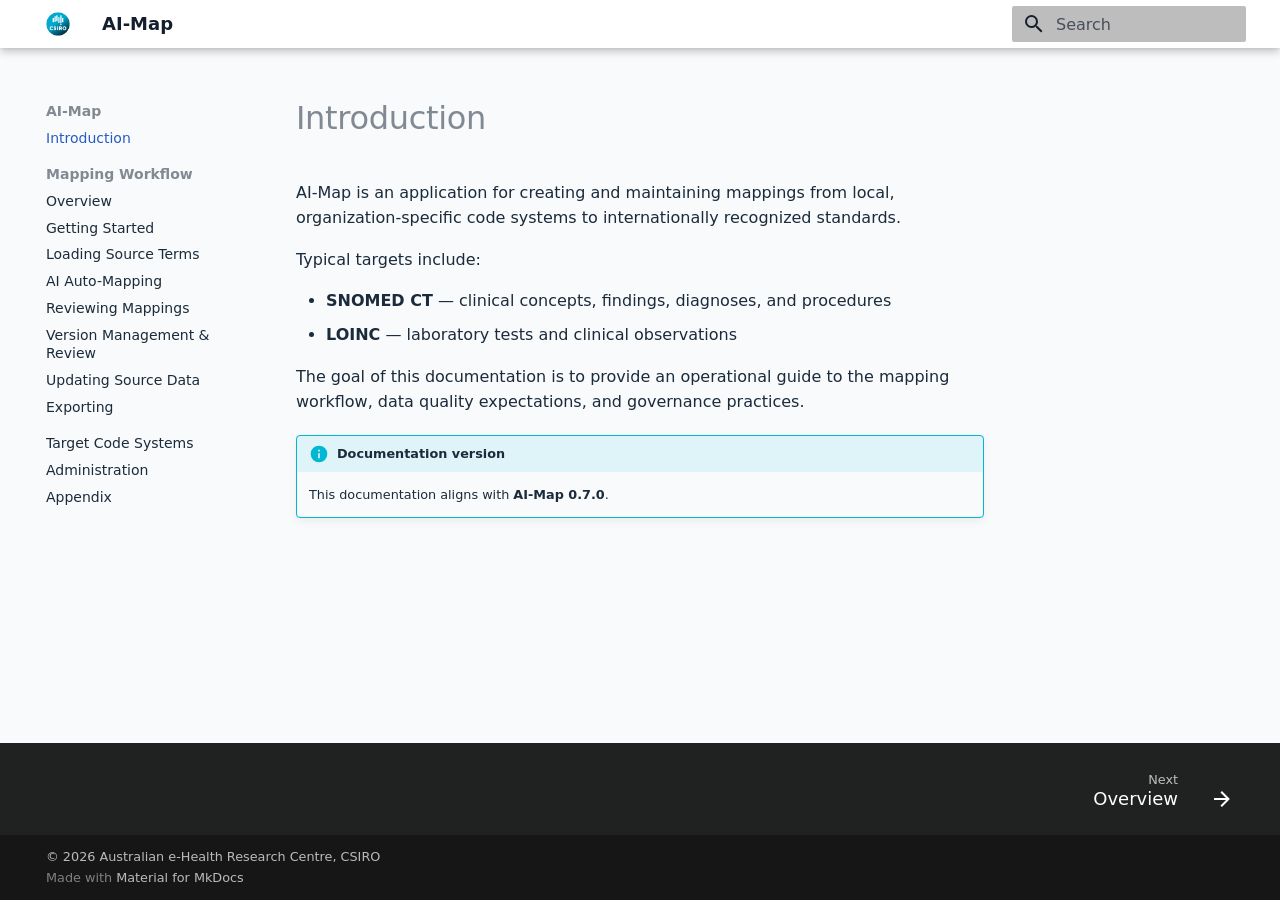
==== commit cb436c0c: "Deployed b10fc33 with MkDocs version: 1.6.1" ====
--- a/index.html
+++ b/index.html
@@ -565,6 +565,33 @@
   
   
     <li class="md-nav__item">
+      <a href="administration/" class="md-nav__link">
+        
+  
+  
+  <span class="md-ellipsis">
+    
+  
+    Administration
+  
+
+    
+  </span>
+  
+  
+
+      </a>
+    </li>
+  
+
+    
+      
+      
+  
+  
+  
+  
+    <li class="md-nav__item">
       <a href="appendix/" class="md-nav__link">
         
   
@@ -630,6 +657,10 @@
 </ul>
 <p>The goal of this documentation is to provide an operational guide to the mapping workflow,
 data quality expectations, and governance practices.</p>
+<div class="admonition info">
+<p class="admonition-title">Documentation version</p>
+<p>This documentation aligns with <strong>AI-Map 0.7.0</strong>.</p>
+</div>
 
 
 
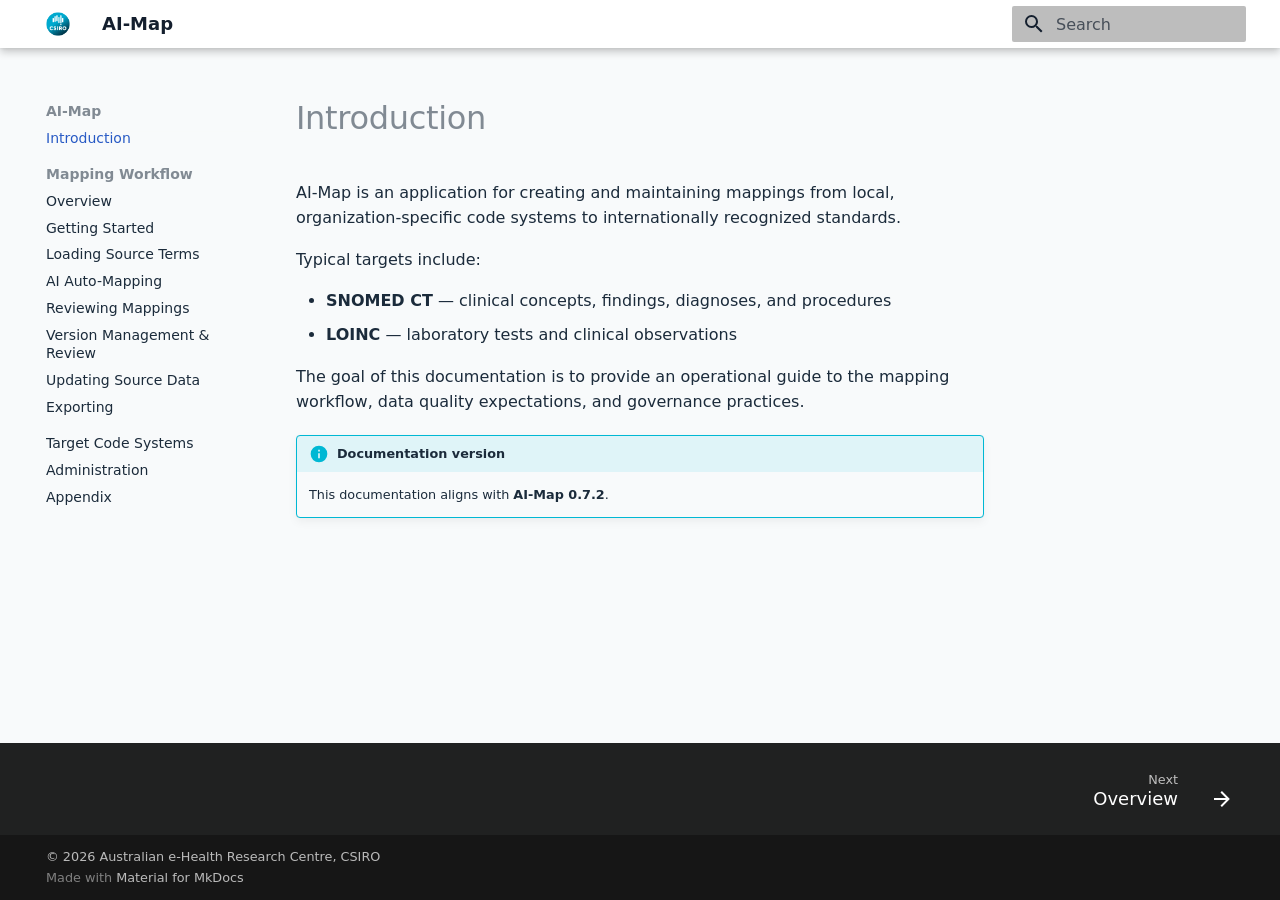
==== commit 0fb65002: "Deployed 78046d9 with MkDocs version: 1.6.1" ====
--- a/index.html
+++ b/index.html
@@ -659,7 +659,7 @@
 data quality expectations, and governance practices.</p>
 <div class="admonition info">
 <p class="admonition-title">Documentation version</p>
-<p>This documentation aligns with <strong>AI-Map 0.7.0</strong>.</p>
+<p>This documentation aligns with <strong>AI-Map 0.7.2</strong>.</p>
 </div>
 
 
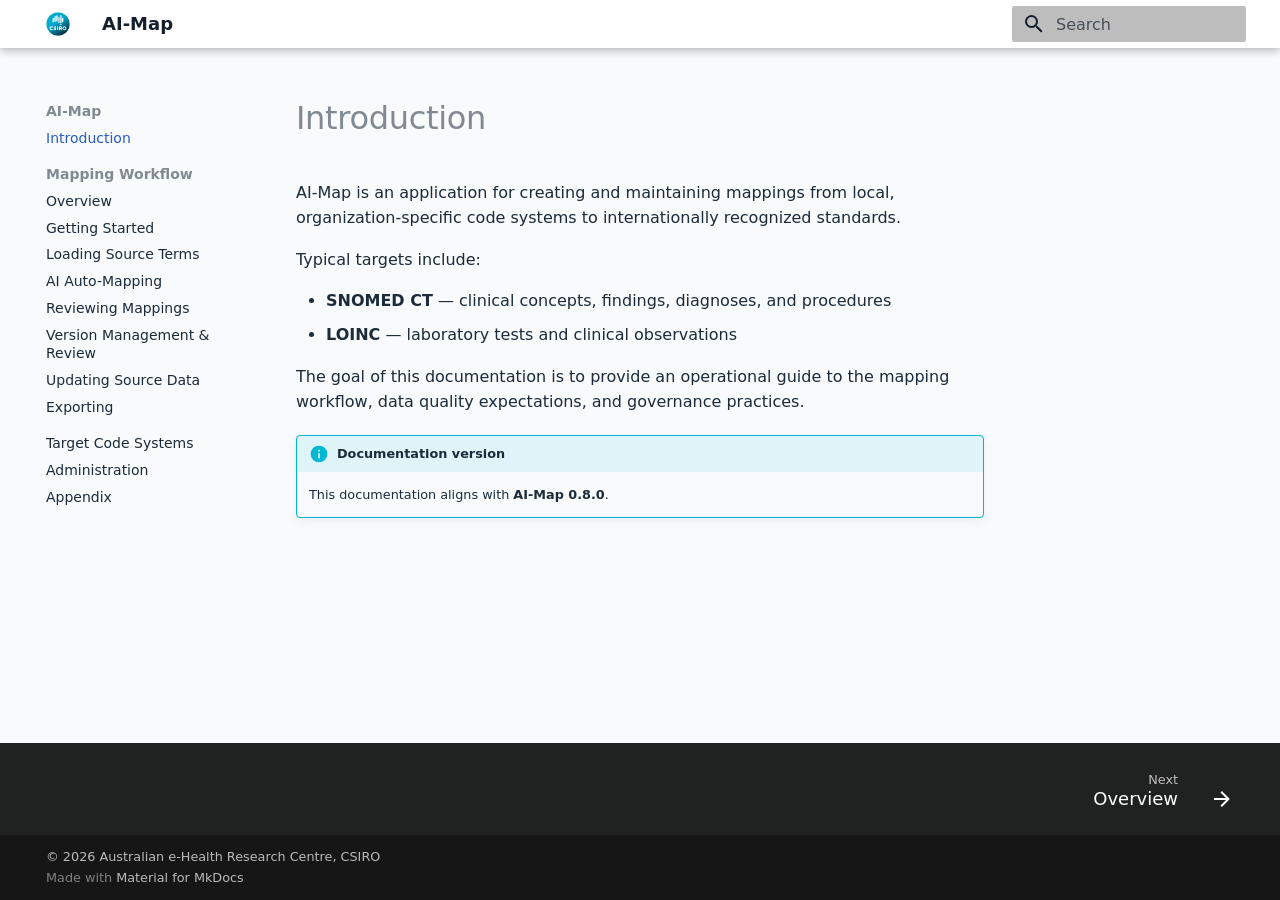
==== commit 64bfb8c3: "Deployed 78046d9 with MkDocs version: 1.6.1" ====
--- a/index.html
+++ b/index.html
@@ -659,7 +659,7 @@
 data quality expectations, and governance practices.</p>
 <div class="admonition info">
 <p class="admonition-title">Documentation version</p>
-<p>This documentation aligns with <strong>AI-Map 0.7.2</strong>.</p>
+<p>This documentation aligns with <strong>AI-Map 0.8.0</strong>.</p>
 </div>
 
 
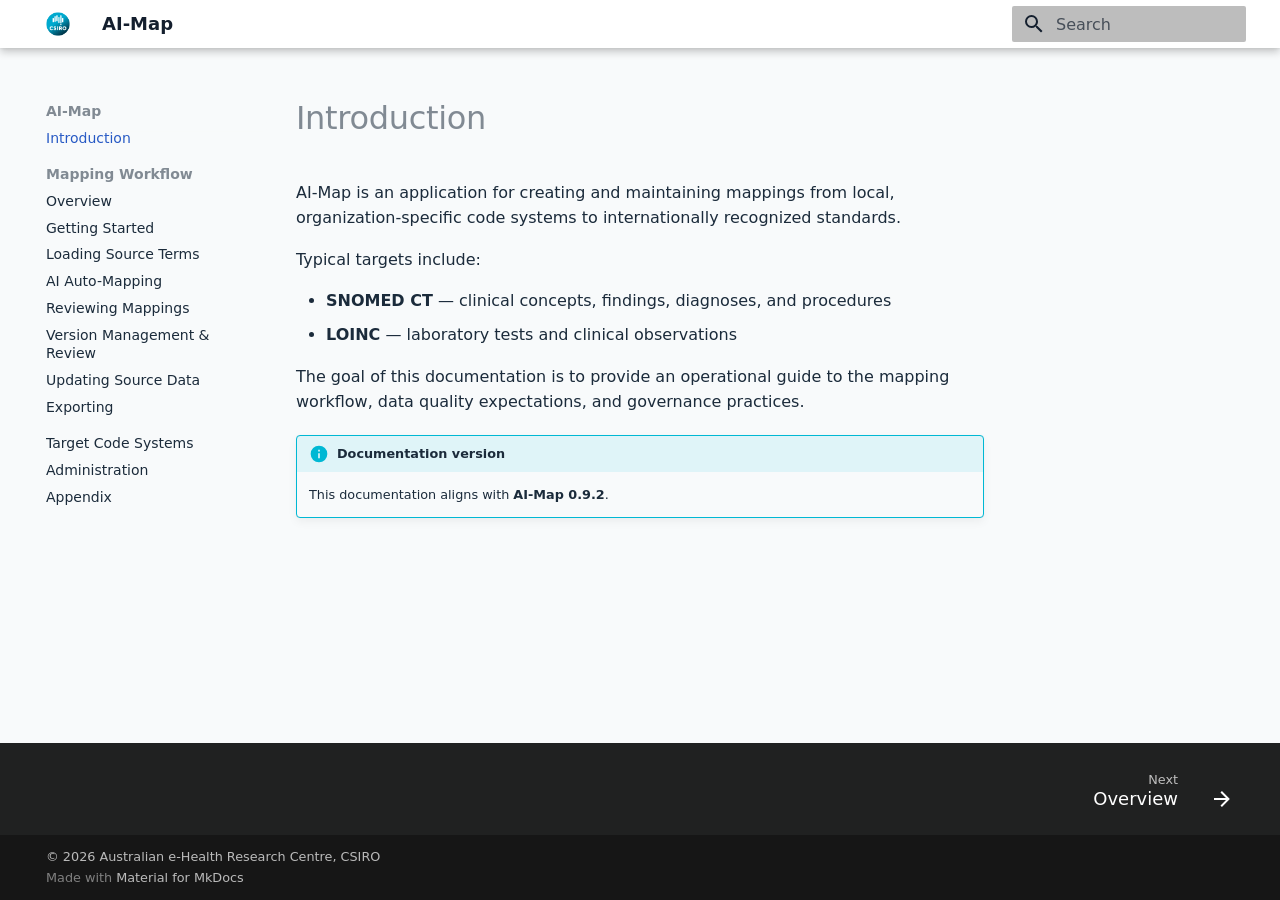
==== commit 63848e87: "Deployed 028af10 with MkDocs version: 1.6.1" ====
--- a/index.html
+++ b/index.html
@@ -659,7 +659,7 @@
 data quality expectations, and governance practices.</p>
 <div class="admonition info">
 <p class="admonition-title">Documentation version</p>
-<p>This documentation aligns with <strong>AI-Map 0.8.0</strong>.</p>
+<p>This documentation aligns with <strong>AI-Map 0.9.2</strong>.</p>
 </div>
 
 
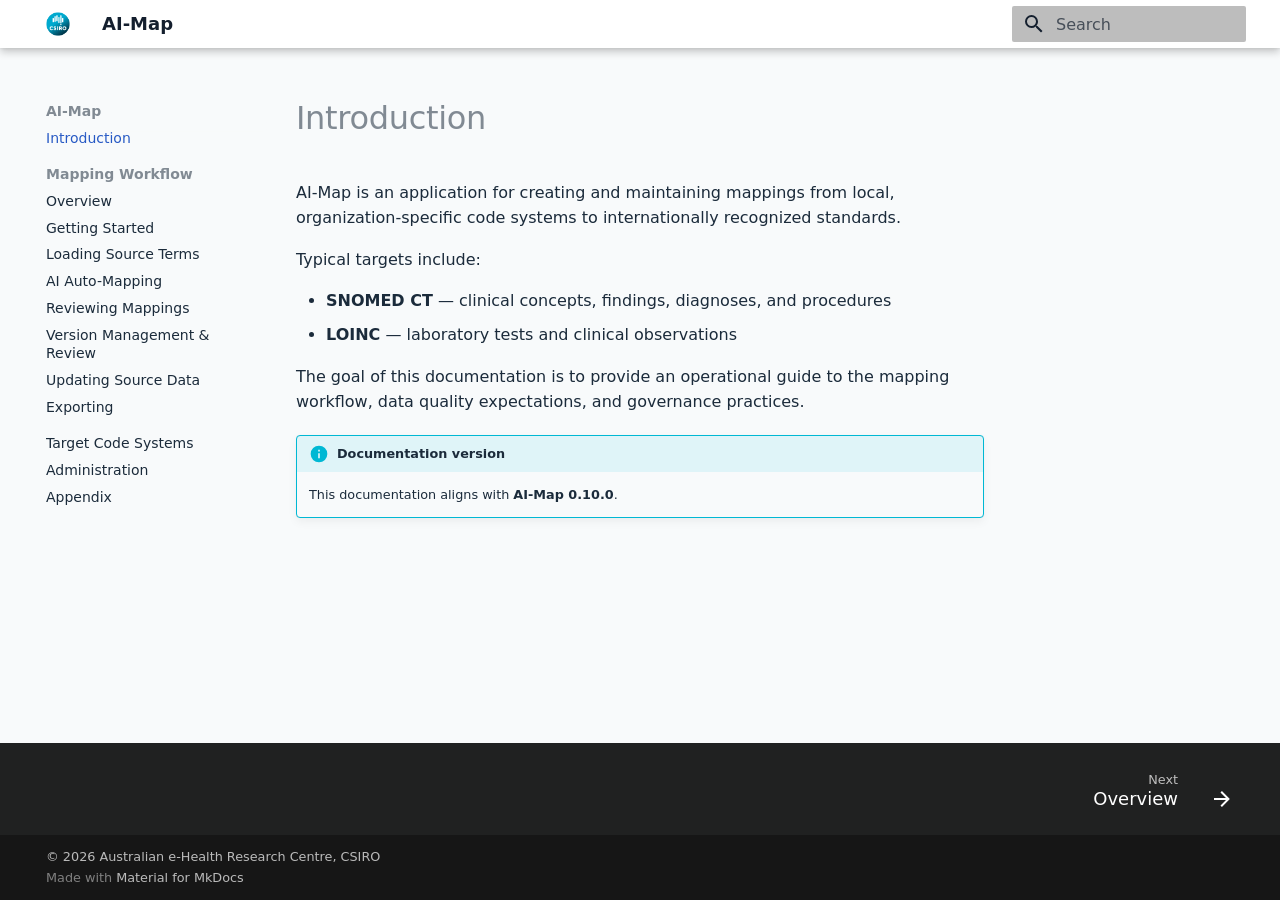
==== commit 6d62c4d8: "Deployed 3081d3b with MkDocs version: 1.6.1" ====
--- a/index.html
+++ b/index.html
@@ -659,7 +659,7 @@
 data quality expectations, and governance practices.</p>
 <div class="admonition info">
 <p class="admonition-title">Documentation version</p>
-<p>This documentation aligns with <strong>AI-Map 0.9.2</strong>.</p>
+<p>This documentation aligns with <strong>AI-Map 0.10.0</strong>.</p>
 </div>
 
 
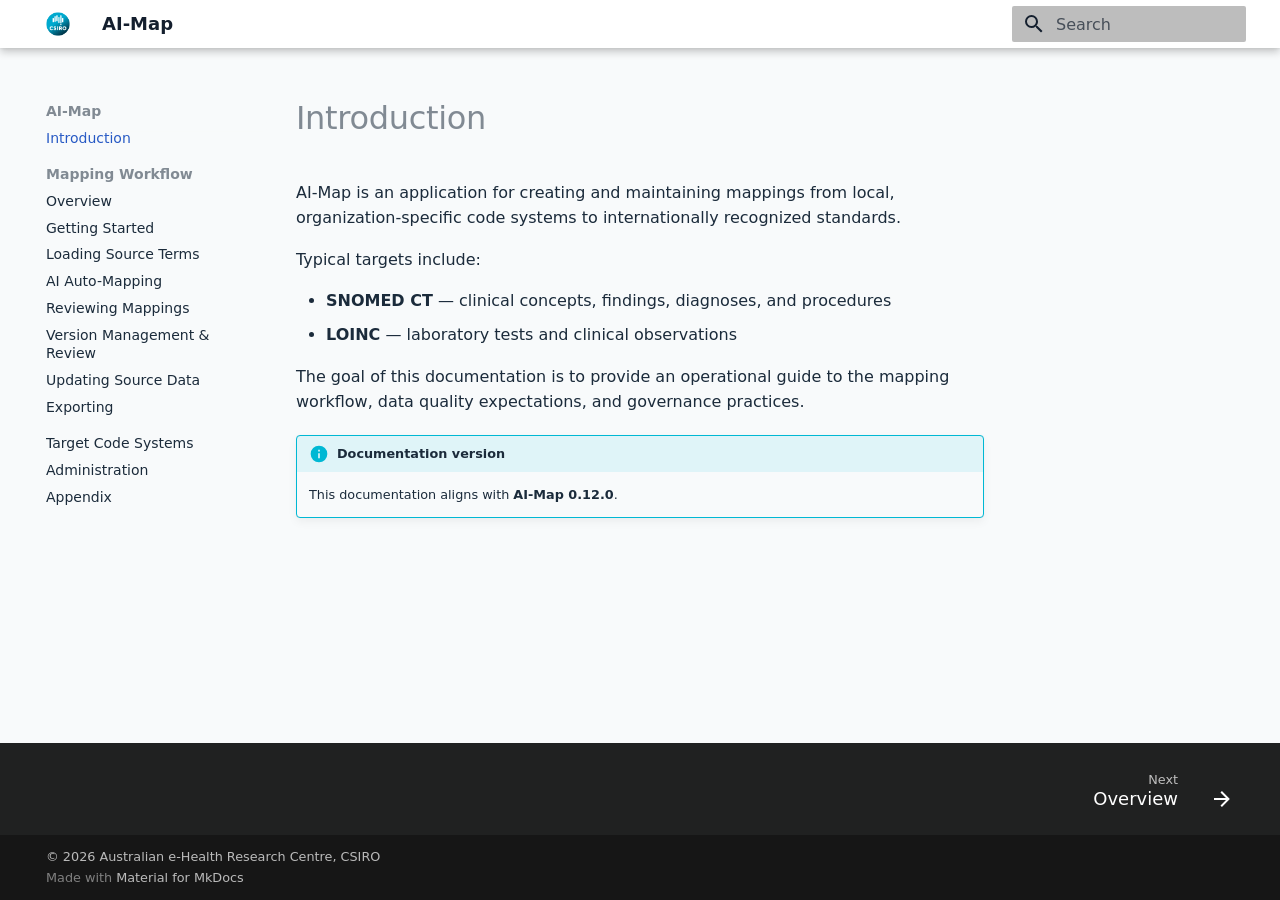
==== commit 05a6c489: "Deployed ffbef95 with MkDocs version: 1.6.1" ====
--- a/index.html
+++ b/index.html
@@ -659,7 +659,7 @@
 data quality expectations, and governance practices.</p>
 <div class="admonition info">
 <p class="admonition-title">Documentation version</p>
-<p>This documentation aligns with <strong>AI-Map 0.10.0</strong>.</p>
+<p>This documentation aligns with <strong>AI-Map 0.12.0</strong>.</p>
 </div>
 
 
